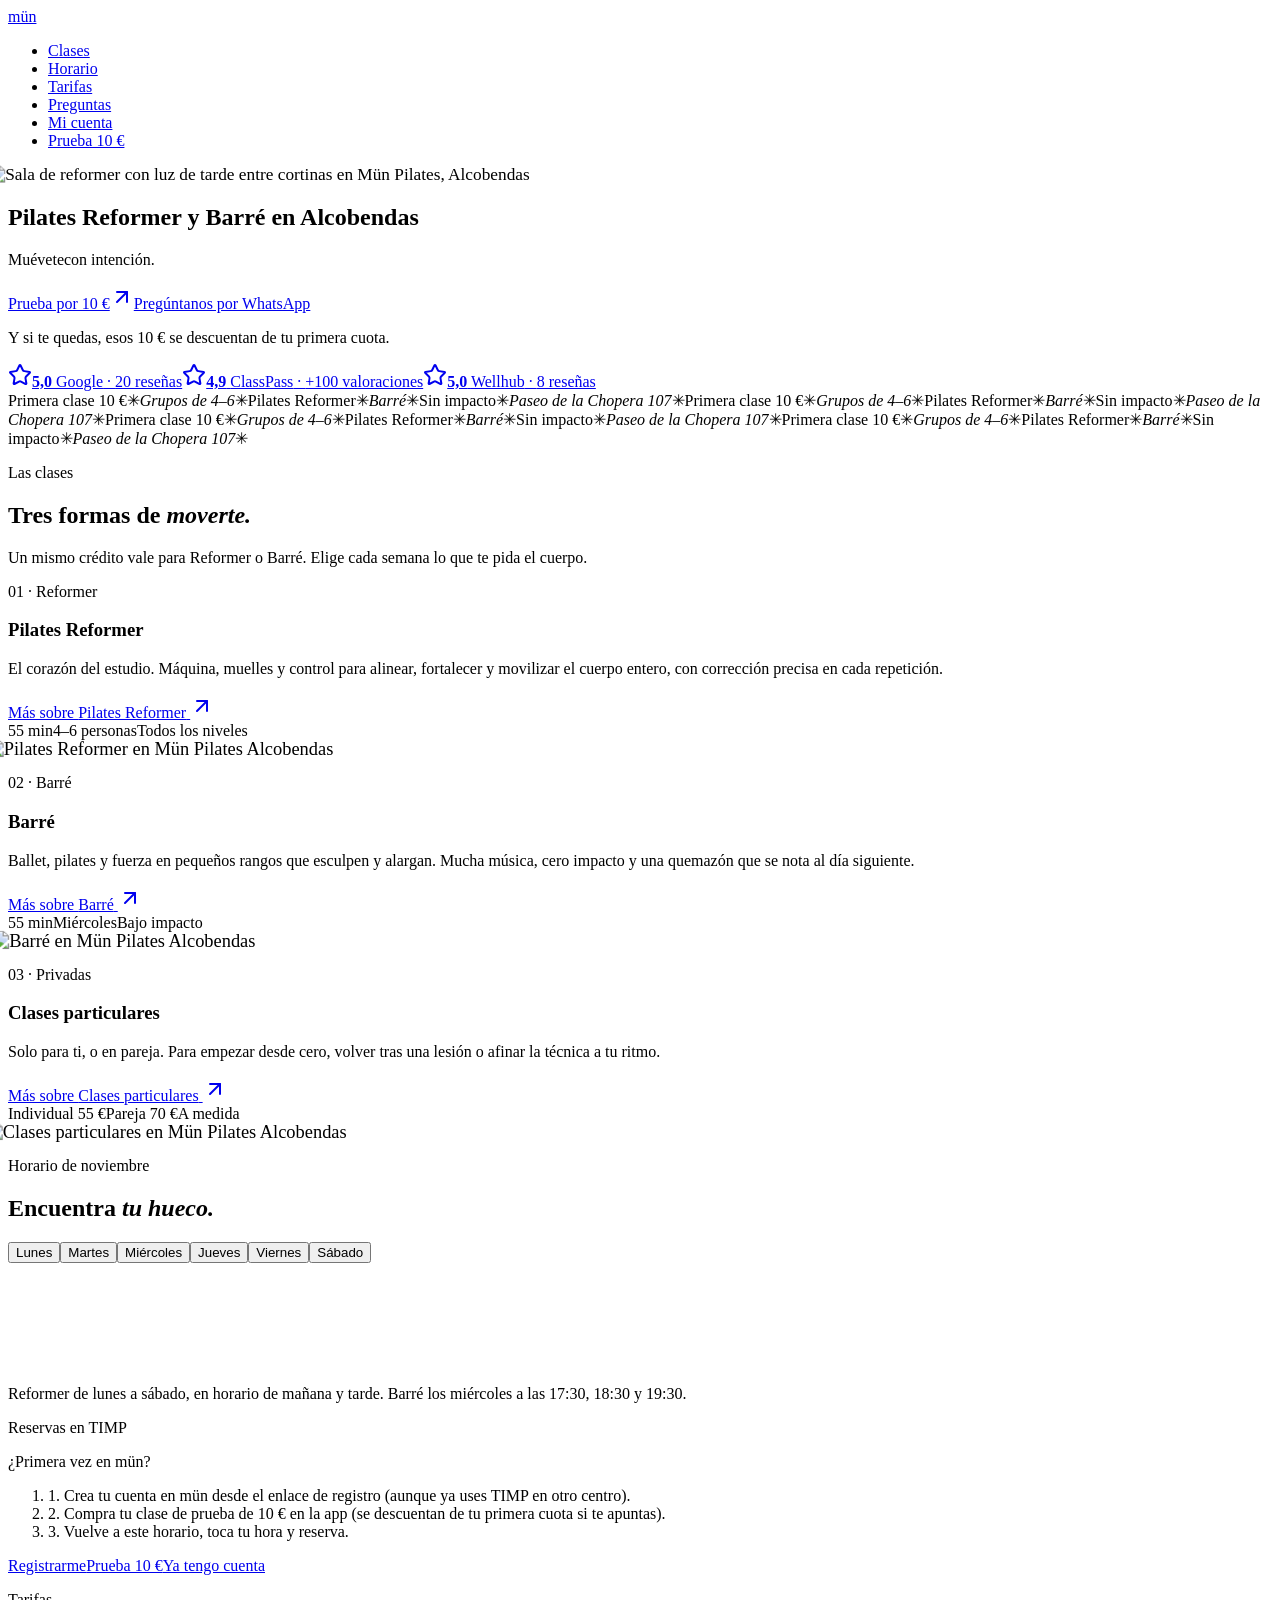
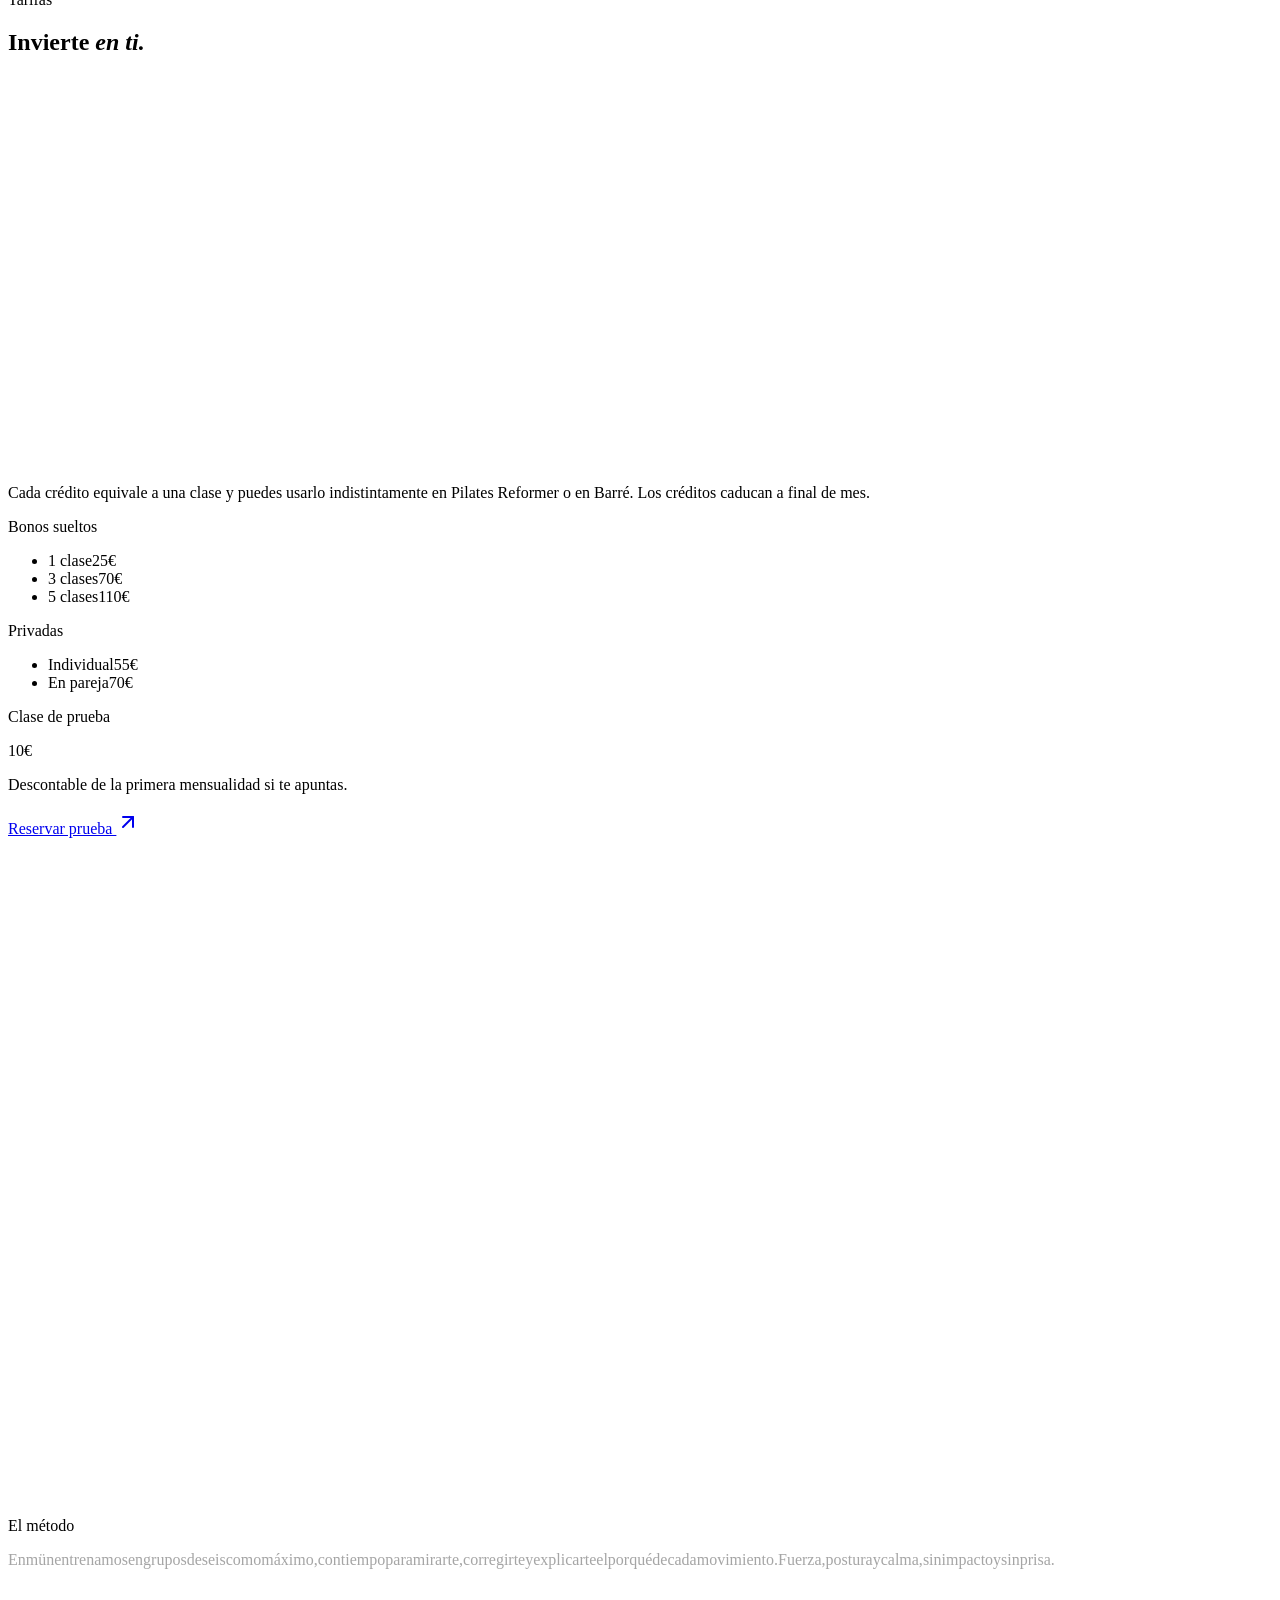
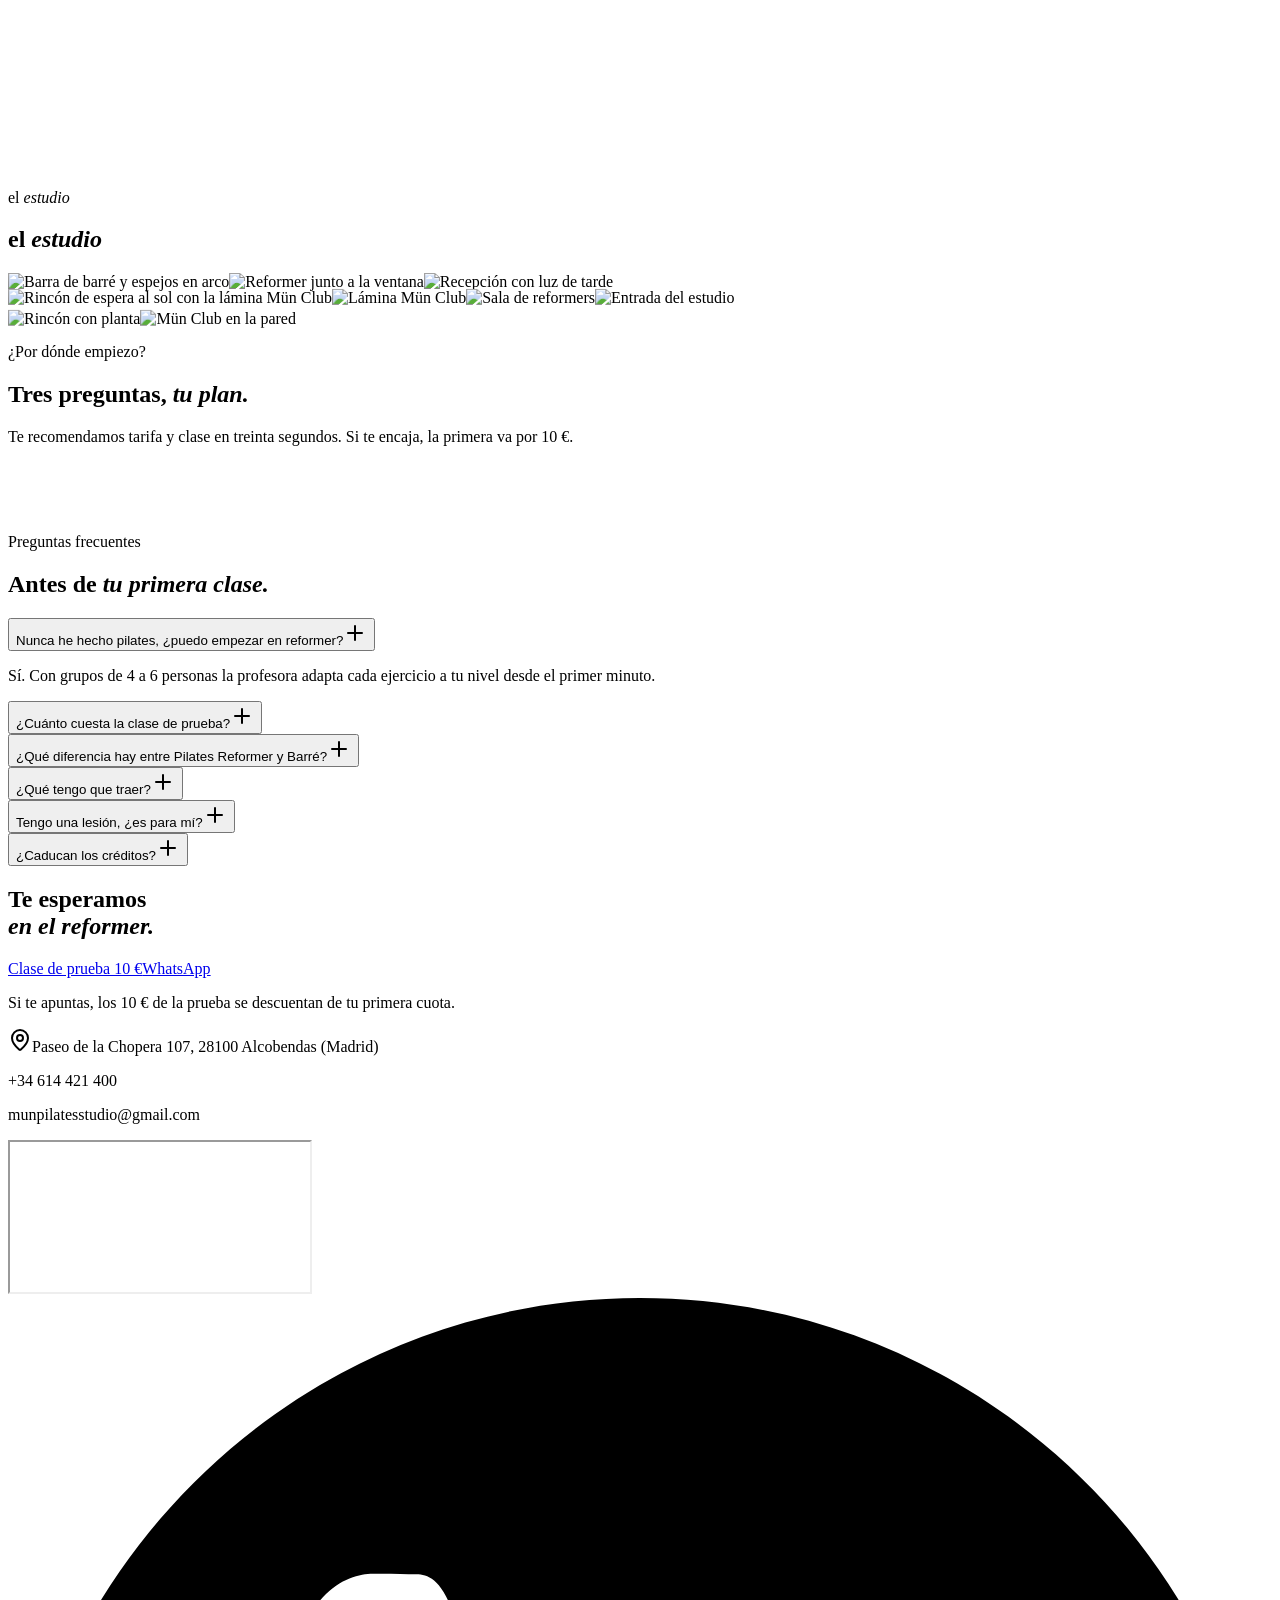
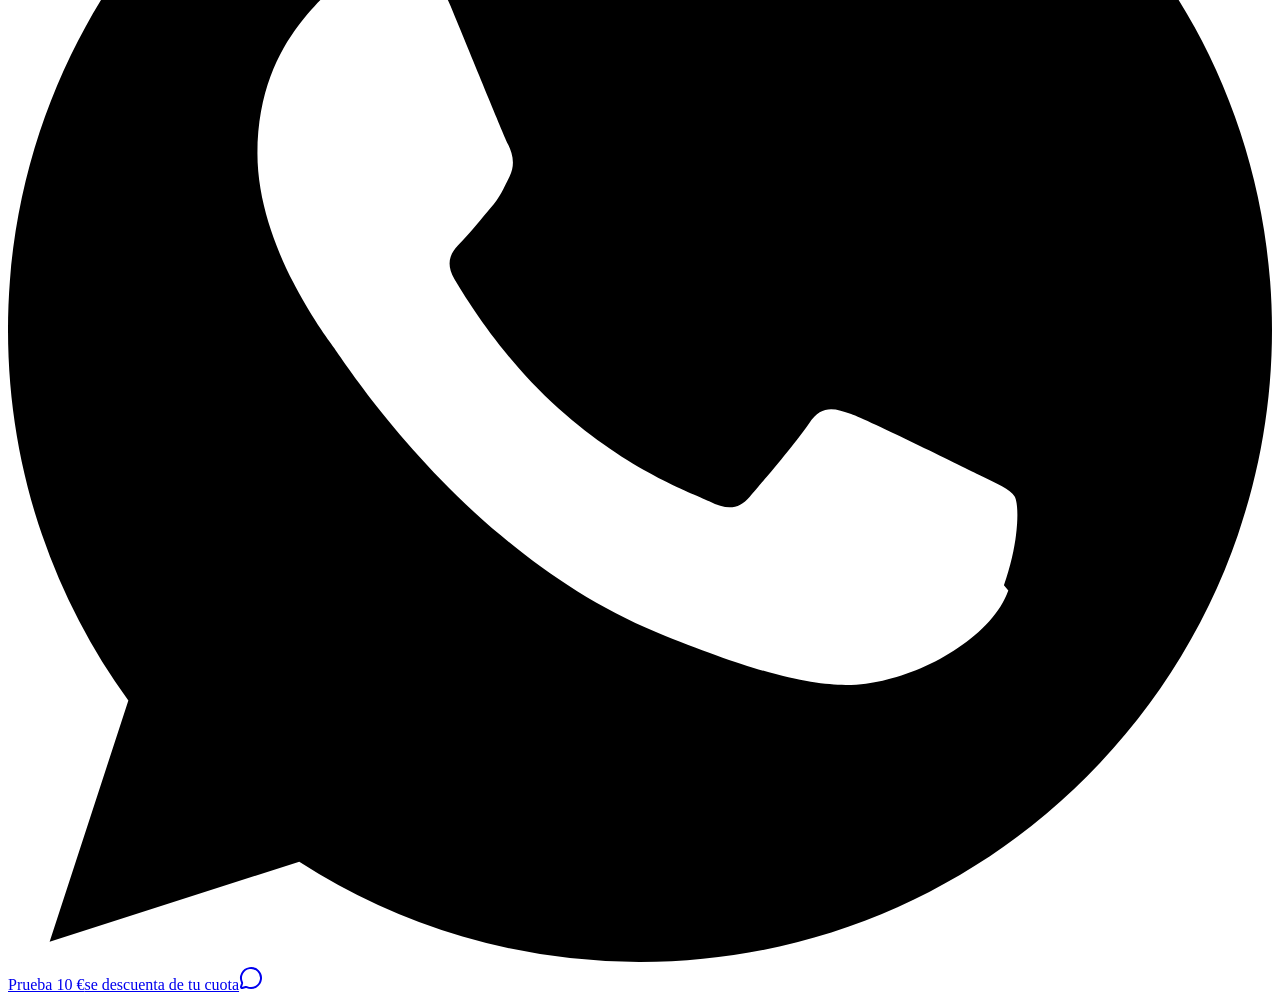
==== index.html @ bc15fdd1 "Actualiza la propuesta" ====
<!DOCTYPE html><!--TqXqQeRXHZk8PAcMVNKgK--><html lang="es" class="scroll-smooth"><head><meta charSet="utf-8"/><meta name="viewport" content="width=device-width, initial-scale=1, maximum-scale=5"/><link rel="preload" href="/mun-pilates/_next/static/media/03bda585a99c6450-s.p.ad37b9d9.woff2" as="font" crossorigin="" type="font/woff2"/><link rel="preload" href="/mun-pilates/_next/static/media/3c7c6164b2587822-s.p.7f689f7d.woff2" as="font" crossorigin="" type="font/woff2"/><link rel="preload" href="/mun-pilates/_next/static/media/769a6a68ede5e496-s.p.2ec89ddc.woff2" as="font" crossorigin="" type="font/woff2"/><link rel="preload" href="/mun-pilates/_next/static/media/83afe278b6a6bb3c-s.p.3a6ba036.woff2" as="font" crossorigin="" type="font/woff2"/><link rel="preload" as="image" imageSrcSet="/mun-pilates/images/galeria/portada-cortinas-800.webp 800w, /mun-pilates/images/galeria/portada-cortinas-1350.webp 1350w" imageSizes="100vw" fetchPriority="high"/><link rel="stylesheet" href="/mun-pilates/_next/static/chunks/9512c56b58225770.css" data-precedence="next"/><link rel="stylesheet" href="/mun-pilates/_next/static/chunks/011eac78d3c035cc.css" data-precedence="next"/><link rel="preload" as="script" fetchPriority="low" href="/mun-pilates/_next/static/chunks/5bcee453cc4bce6d.js"/><script src="/mun-pilates/_next/static/chunks/82abf2d65f5428ae.js" async=""></script><script src="/mun-pilates/_next/static/chunks/6ffc3818b8a011dc.js" async=""></script><script src="/mun-pilates/_next/static/chunks/4d9e88a76b8a27ba.js" async=""></script><script src="/mun-pilates/_next/static/chunks/turbopack-3c98e4a46aa3b24b.js" async=""></script><script src="/mun-pilates/_next/static/chunks/55ef63181d91a947.js" async=""></script><script src="/mun-pilates/_next/static/chunks/ff1a16fafef87110.js" async=""></script><script src="/mun-pilates/_next/static/chunks/d2be314c3ece3fbe.js" async=""></script><script src="/mun-pilates/_next/static/chunks/2dd76586d210f47e.js" async=""></script><meta name="next-size-adjust" content=""/><meta name="theme-color" content="#7fa8bc"/><title>Mün Pilates | Pilates Reformer y Barré en Alcobendas, Madrid</title><meta name="description" content="Pilates reformer y barré en Alcobendas, Madrid. Mün Pilates es un estudio boutique con clases en grupos reducidos de 4–6 personas y atención personalizada. Primera clase de prueba por 10€. Reformer, barré y clases particulares."/><meta name="author" content="Mün Pilates"/><meta name="keywords" content="pilates Alcobendas,pilates reformer Alcobendas,barre Alcobendas,barré Alcobendas,clases pilates Alcobendas,clases barre Alcobendas,estudio pilates Alcobendas,pilates máquina Alcobendas,pilates reformer Madrid norte,pilates Madrid norte,clases pilates reformer Madrid,pilates grupos reducidos Alcobendas,barre fitness Alcobendas,ballet barre Alcobendas,reformer pilates Madrid,pilates cerca de mi Alcobendas,mejor estudio pilates Alcobendas,clases pilates Madrid,pilates y barré Alcobendas"/><meta name="creator" content="Mün Pilates"/><meta name="robots" content="index, follow"/><meta name="googlebot" content="index, follow"/><link rel="canonical" href="https://munpilates.com/"/><meta name="google-site-verification" content="docAH5LckwRdkjOXt8M_8W9Vc30hO0TBglSVx8DiBMQ"/><meta property="og:title" content="Mün Pilates | Reformer &amp; Barré en Alcobendas, Madrid"/><meta property="og:description" content="Clases de Pilates Reformer y Barré en Alcobendas, Madrid. Grupos reducidos de 4–6 personas, primera clase de prueba por 10€."/><meta property="og:url" content="https://munpilates.com/"/><meta property="og:site_name" content="Mün Pilates"/><meta property="og:locale" content="es_ES"/><meta property="og:image" content="https://munpilates.com/mun-pilates/images/og-image.jpg"/><meta property="og:image:width" content="1200"/><meta property="og:image:height" content="630"/><meta property="og:image:alt" content="Mün Pilates · Estudio de Reformer y Barré en Alcobendas"/><meta property="og:type" content="website"/><meta name="twitter:card" content="summary_large_image"/><meta name="twitter:title" content="Mün Pilates | Reformer &amp; Barré en Alcobendas"/><meta name="twitter:description" content="Clases de Pilates Reformer y Barré en Alcobendas, Madrid. Grupos reducidos, atención personalizada, primera clase de prueba por 10€."/><meta name="twitter:image" content="https://munpilates.com/mun-pilates/images/og-image.jpg"/><link rel="icon" href="/mun-pilates/icon.png?icon.6d009447.png" sizes="1250x1250" type="image/png"/><script src="/mun-pilates/_next/static/chunks/a6dad97d9634a72d.js" noModule=""></script></head><body class="josefin_sans_b55da39d-module__yFqbzG__variable inter_7b064e0d-module__MOT0tq__variable font-sans antialiased overflow-x-hidden"><div hidden=""><!--$--><!--/$--></div><script type="application/ld+json">{"@context":"https://schema.org","@type":["ExerciseGym","SportsActivityLocation","HealthAndBeautyBusiness"],"name":"Mün Pilates","alternateName":"Mun Pilates Alcobendas","description":"Estudio de Pilates Reformer y Barré en Alcobendas, Madrid. Clases de pilates máquina y barré en grupos reducidos de 4–6 personas con atención personalizada. Primera clase de prueba por 10€.","url":"https://munpilates.com","telephone":"+34614421400","email":"munpilatesstudio@gmail.com","image":"https://munpilates.com/images/og-image.jpg","logo":"https://munpilates.com/icon.png","priceRange":"€€","currenciesAccepted":"EUR","paymentAccepted":"Efectivo, Tarjeta, Bizum","areaServed":{"@type":"City","name":"Alcobendas","containedInPlace":{"@type":"AdministrativeArea","name":"Madrid"}},"address":{"@type":"PostalAddress","streetAddress":"Paseo de la Chopera 107","addressLocality":"Alcobendas","addressRegion":"Madrid","postalCode":"28100","addressCountry":"ES"},"geo":{"@type":"GeoCoordinates","latitude":40.5445851,"longitude":-3.6501159},"hasOfferCatalog":{"@type":"OfferCatalog","name":"Clases de Pilates y Barré","itemListElement":[{"@type":"Offer","itemOffered":{"@type":"Service","name":"Pilates Reformer en Alcobendas","description":"Clases de pilates con máquina reformer en grupos reducidos de 4–6 personas. Sesiones de 55 minutos con atención personalizada."}},{"@type":"Offer","itemOffered":{"@type":"Service","name":"Clases de Barré en Alcobendas","description":"Fusión de ballet, pilates y yoga que trabaja fuerza, flexibilidad y postura. Entrenamiento de bajo impacto en grupos reducidos."}},{"@type":"Offer","itemOffered":{"@type":"Service","name":"Clases Particulares de Pilates Reformer","description":"Sesiones individuales o en pareja de pilates reformer con atención 100% personalizada."}},{"@type":"Offer","name":"Clase de prueba de Pilates Reformer o Barré","price":"10","priceCurrency":"EUR","description":"Primera clase de prueba por solo 10€, descontable de la primera mensualidad."}]},"openingHoursSpecification":[{"@type":"OpeningHoursSpecification","dayOfWeek":"Monday","opens":"16:30","closes":"21:30"},{"@type":"OpeningHoursSpecification","dayOfWeek":"Tuesday","opens":"16:30","closes":"21:30"},{"@type":"OpeningHoursSpecification","dayOfWeek":"Wednesday","opens":"08:00","closes":"20:30"},{"@type":"OpeningHoursSpecification","dayOfWeek":"Thursday","opens":"16:30","closes":"21:30"},{"@type":"OpeningHoursSpecification","dayOfWeek":"Friday","opens":"09:30","closes":"13:30"},{"@type":"OpeningHoursSpecification","dayOfWeek":"Saturday","opens":"09:30","closes":"12:30"}],"hasMap":"https://maps.google.com/?cid=9534635377322638612","sameAs":["https://www.instagram.com/_munpilates","https://maps.google.com/?cid=9534635377322638612","https://classpass.com/studios/mn-pilates-studio-madrid","https://wellhub.com/es-es/search/partners/mun-pilates-studio/"]}</script><div class="fraunces_333d4e16-module__bpi8vG__variable"><script type="application/ld+json">{"@context":"https://schema.org","@type":"FAQPage","mainEntity":[{"@type":"Question","name":"Nunca he hecho pilates, ¿puedo empezar en reformer?","acceptedAnswer":{"@type":"Answer","text":"Sí. Con grupos de 4 a 6 personas la profesora adapta cada ejercicio a tu nivel desde el primer minuto."}},{"@type":"Question","name":"¿Cuánto cuesta la clase de prueba?","acceptedAnswer":{"@type":"Answer","text":"10 €. Si después te apuntas a la tarifa mün, te los descontamos de la primera mensualidad."}},{"@type":"Question","name":"¿Qué diferencia hay entre Pilates Reformer y Barré?","acceptedAnswer":{"@type":"Answer","text":"El reformer es una máquina con muelles y carro que da resistencia y apoyo; trabaja fuerza, postura y movilidad. Barré combina ballet, pilates y fuerza en la barra con movimientos pequeños y mucha repetición. Puedes usar tus créditos en las dos."}},{"@type":"Question","name":"¿Qué tengo que traer?","acceptedAnswer":{"@type":"Answer","text":"Ropa cómoda y calcetines antideslizantes. Tenemos taquillas para que dejes tus cosas."}},{"@type":"Question","name":"Tengo una lesión, ¿es para mí?","acceptedAnswer":{"@type":"Answer","text":"Cuéntanoslo antes de venir. El reformer es de bajo impacto y adaptamos la clase; según el caso te recomendaremos empezar con una sesión particular."}},{"@type":"Question","name":"¿Caducan los créditos?","acceptedAnswer":{"@type":"Answer","text":"Sí, los créditos de la tarifa mün caducan a final de cada mes. Puedes reservar y cancelar desde la app."}}]}</script><div style="--bg:#f5f2ed;--bg-2:#ece8e1;--glow:#ddeaf0;--text:#2a2a2a;--text-soft:#555555;--accent:#3b6a7f;--accent-strong:#7fa8bc;--line:rgba(42,42,42,0.12);--overlay:rgba(245,242,237,0.45);--wordmark:#7fa8bc" class="bg-[var(--bg)] text-[var(--text)] antialiased [font-family:var(--font-inter),system-ui,sans-serif]"><header class="fixed inset-x-0 top-0 z-50 transition-all duration-500 py-6"><nav class="mx-auto flex max-w-7xl items-center justify-between px-6"><a href="#top" class="[font-family:var(--font-fraunces),serif] text-3xl font-light tracking-wide text-white">mün</a><ul class="hidden items-center gap-8 text-xs font-medium tracking-[0.25em] uppercase md:flex text-white"><li><a href="#clases" class="transition-opacity hover:opacity-60">Clases</a></li><li><a href="#horario" class="transition-opacity hover:opacity-60">Horario</a></li><li><a href="#tarifas" class="transition-opacity hover:opacity-60">Tarifas</a></li><li><a href="#faq" class="transition-opacity hover:opacity-60">Preguntas</a></li><li><a href="https://web.timp.pro/home/24331/branch_building" target="_blank" rel="noopener noreferrer" class="transition-opacity hover:opacity-60">Mi cuenta</a></li><li><a target="_blank" rel="noopener noreferrer" class="rounded-full px-5 py-2.5 transition-colors bg-white text-[var(--text)] hover:bg-[var(--bg)]" href="https://web.timp.pro/home/24331/branch_building/vouchers/229577">Prueba 10 €</a></li></ul></nav></header><main><section id="top" class="relative h-[100svh] min-h-[640px] overflow-hidden bg-[#2a2a2a]"><img src="/mun-pilates/images/galeria/portada-cortinas.jpg" srcSet="/mun-pilates/images/galeria/portada-cortinas-800.webp 800w, /mun-pilates/images/galeria/portada-cortinas-1350.webp 1350w" sizes="100vw" width="1350" height="1800" alt="Sala de reformer con luz de tarde entre cortinas en Mün Pilates, Alcobendas" class="absolute inset-0 h-full w-full object-cover will-change-transform" fetchPriority="high" style="transform:scale(1.08)"/><div class="absolute inset-0 bg-gradient-to-b from-black/35 via-black/10 to-black/60"></div><div class="relative flex h-full flex-col justify-end px-6 pb-16 md:pb-24" style="opacity:1;transform:none"><div class="mx-auto w-full max-w-7xl text-white"><h1 class="mb-6 text-xs font-medium tracking-[0.3em] uppercase">Pilates Reformer y Barré en Alcobendas</h1><p class="[font-family:var(--font-fraunces),serif] max-w-5xl text-[13vw] leading-[0.92] font-light tracking-tight md:text-[8.5vw] xl:text-[8rem]"><span class="block">Muévete</span><span class="block italic">con intención.</span></p><div class="mt-10 flex flex-col gap-6 md:flex-row md:items-end md:justify-between"><div class="flex flex-wrap items-center gap-3"><a target="_blank" rel="noopener noreferrer" class="group inline-flex items-center gap-2 rounded-full bg-white px-8 py-4 text-xs font-semibold tracking-[0.25em] text-[#2a2a2a] uppercase transition-colors hover:bg-[var(--bg)]" href="https://web.timp.pro/home/24331/branch_building/vouchers/229577">Prueba por 10 €<svg xmlns="http://www.w3.org/2000/svg" width="24" height="24" viewBox="0 0 24 24" fill="none" stroke="currentColor" stroke-width="2" stroke-linecap="round" stroke-linejoin="round" class="lucide lucide-arrow-up-right h-4 w-4 transition-transform group-hover:translate-x-0.5 group-hover:-translate-y-0.5" aria-hidden="true"><path d="M7 7h10v10"></path><path d="M7 17 17 7"></path></svg></a><a href="https://wa.me/34614421400" target="_blank" rel="noopener noreferrer" class="rounded-full border border-white/60 px-8 py-4 text-xs font-semibold tracking-[0.25em] uppercase backdrop-blur-sm transition-colors hover:bg-white/10">Pregúntanos por WhatsApp</a><p class="basis-full text-sm text-white/85 drop-shadow-[0_1px_8px_rgba(0,0,0,0.4)]">Y si te quedas, esos 10 € se descuentan de tu primera cuota.</p></div><div class="flex flex-wrap gap-x-6 gap-y-2 text-sm"><a href="https://maps.google.com/?cid=9534635377322638612" target="_blank" rel="noopener noreferrer" class="flex items-center gap-2 hover:underline"><svg xmlns="http://www.w3.org/2000/svg" width="24" height="24" viewBox="0 0 24 24" fill="none" stroke="currentColor" stroke-width="2" stroke-linecap="round" stroke-linejoin="round" class="lucide lucide-star h-4 w-4 fill-current" aria-hidden="true"><path d="M11.525 2.295a.53.53 0 0 1 .95 0l2.31 4.679a2.123 2.123 0 0 0 1.595 1.16l5.166.756a.53.53 0 0 1 .294.904l-3.736 3.638a2.123 2.123 0 0 0-.611 1.878l.882 5.14a.53.53 0 0 1-.771.56l-4.618-2.428a2.122 2.122 0 0 0-1.973 0L6.396 21.01a.53.53 0 0 1-.77-.56l.881-5.139a2.122 2.122 0 0 0-.611-1.879L2.16 9.795a.53.53 0 0 1 .294-.906l5.165-.755a2.122 2.122 0 0 0 1.597-1.16z"></path></svg><span><strong>5,0</strong> <!-- -->Google<!-- --> · <!-- -->20 reseñas</span></a><a href="https://classpass.com/studios/mn-pilates-studio-madrid" target="_blank" rel="noopener noreferrer" class="flex items-center gap-2 hover:underline"><svg xmlns="http://www.w3.org/2000/svg" width="24" height="24" viewBox="0 0 24 24" fill="none" stroke="currentColor" stroke-width="2" stroke-linecap="round" stroke-linejoin="round" class="lucide lucide-star h-4 w-4 fill-current" aria-hidden="true"><path d="M11.525 2.295a.53.53 0 0 1 .95 0l2.31 4.679a2.123 2.123 0 0 0 1.595 1.16l5.166.756a.53.53 0 0 1 .294.904l-3.736 3.638a2.123 2.123 0 0 0-.611 1.878l.882 5.14a.53.53 0 0 1-.771.56l-4.618-2.428a2.122 2.122 0 0 0-1.973 0L6.396 21.01a.53.53 0 0 1-.77-.56l.881-5.139a2.122 2.122 0 0 0-.611-1.879L2.16 9.795a.53.53 0 0 1 .294-.906l5.165-.755a2.122 2.122 0 0 0 1.597-1.16z"></path></svg><span><strong>4,9</strong> <!-- -->ClassPass<!-- --> · <!-- -->+100 valoraciones</span></a><a href="https://wellhub.com/es-es/search/partners/mun-pilates-studio/" target="_blank" rel="noopener noreferrer" class="flex items-center gap-2 hover:underline"><svg xmlns="http://www.w3.org/2000/svg" width="24" height="24" viewBox="0 0 24 24" fill="none" stroke="currentColor" stroke-width="2" stroke-linecap="round" stroke-linejoin="round" class="lucide lucide-star h-4 w-4 fill-current" aria-hidden="true"><path d="M11.525 2.295a.53.53 0 0 1 .95 0l2.31 4.679a2.123 2.123 0 0 0 1.595 1.16l5.166.756a.53.53 0 0 1 .294.904l-3.736 3.638a2.123 2.123 0 0 0-.611 1.878l.882 5.14a.53.53 0 0 1-.771.56l-4.618-2.428a2.122 2.122 0 0 0-1.973 0L6.396 21.01a.53.53 0 0 1-.77-.56l.881-5.139a2.122 2.122 0 0 0-.611-1.879L2.16 9.795a.53.53 0 0 1 .294-.906l5.165-.755a2.122 2.122 0 0 0 1.597-1.16z"></path></svg><span><strong>5,0</strong> <!-- -->Wellhub<!-- --> · <!-- -->8 reseñas</span></a></div></div></div></div></section><div class="overflow-hidden border-y border-[var(--line)] bg-[var(--bg)] py-5"><div class="mun-marquee flex w-max gap-10 whitespace-nowrap"><span class="[font-family:var(--font-fraunces),serif] flex items-center gap-10 text-2xl font-light text-[var(--text)] md:text-3xl">Primera clase 10 €<span class="text-[var(--accent)]">✳︎</span></span><span class="[font-family:var(--font-fraunces),serif] flex items-center gap-10 text-2xl font-light text-[var(--text)] md:text-3xl"><em>Grupos de 4–6</em><span class="text-[var(--accent)]">✳︎</span></span><span class="[font-family:var(--font-fraunces),serif] flex items-center gap-10 text-2xl font-light text-[var(--text)] md:text-3xl">Pilates Reformer<span class="text-[var(--accent)]">✳︎</span></span><span class="[font-family:var(--font-fraunces),serif] flex items-center gap-10 text-2xl font-light text-[var(--text)] md:text-3xl"><em>Barré</em><span class="text-[var(--accent)]">✳︎</span></span><span class="[font-family:var(--font-fraunces),serif] flex items-center gap-10 text-2xl font-light text-[var(--text)] md:text-3xl">Sin impacto<span class="text-[var(--accent)]">✳︎</span></span><span class="[font-family:var(--font-fraunces),serif] flex items-center gap-10 text-2xl font-light text-[var(--text)] md:text-3xl"><em>Paseo de la Chopera 107</em><span class="text-[var(--accent)]">✳︎</span></span><span class="[font-family:var(--font-fraunces),serif] flex items-center gap-10 text-2xl font-light text-[var(--text)] md:text-3xl">Primera clase 10 €<span class="text-[var(--accent)]">✳︎</span></span><span class="[font-family:var(--font-fraunces),serif] flex items-center gap-10 text-2xl font-light text-[var(--text)] md:text-3xl"><em>Grupos de 4–6</em><span class="text-[var(--accent)]">✳︎</span></span><span class="[font-family:var(--font-fraunces),serif] flex items-center gap-10 text-2xl font-light text-[var(--text)] md:text-3xl">Pilates Reformer<span class="text-[var(--accent)]">✳︎</span></span><span class="[font-family:var(--font-fraunces),serif] flex items-center gap-10 text-2xl font-light text-[var(--text)] md:text-3xl"><em>Barré</em><span class="text-[var(--accent)]">✳︎</span></span><span class="[font-family:var(--font-fraunces),serif] flex items-center gap-10 text-2xl font-light text-[var(--text)] md:text-3xl">Sin impacto<span class="text-[var(--accent)]">✳︎</span></span><span class="[font-family:var(--font-fraunces),serif] flex items-center gap-10 text-2xl font-light text-[var(--text)] md:text-3xl"><em>Paseo de la Chopera 107</em><span class="text-[var(--accent)]">✳︎</span></span><span class="[font-family:var(--font-fraunces),serif] flex items-center gap-10 text-2xl font-light text-[var(--text)] md:text-3xl">Primera clase 10 €<span class="text-[var(--accent)]">✳︎</span></span><span class="[font-family:var(--font-fraunces),serif] flex items-center gap-10 text-2xl font-light text-[var(--text)] md:text-3xl"><em>Grupos de 4–6</em><span class="text-[var(--accent)]">✳︎</span></span><span class="[font-family:var(--font-fraunces),serif] flex items-center gap-10 text-2xl font-light text-[var(--text)] md:text-3xl">Pilates Reformer<span class="text-[var(--accent)]">✳︎</span></span><span class="[font-family:var(--font-fraunces),serif] flex items-center gap-10 text-2xl font-light text-[var(--text)] md:text-3xl"><em>Barré</em><span class="text-[var(--accent)]">✳︎</span></span><span class="[font-family:var(--font-fraunces),serif] flex items-center gap-10 text-2xl font-light text-[var(--text)] md:text-3xl">Sin impacto<span class="text-[var(--accent)]">✳︎</span></span><span class="[font-family:var(--font-fraunces),serif] flex items-center gap-10 text-2xl font-light text-[var(--text)] md:text-3xl"><em>Paseo de la Chopera 107</em><span class="text-[var(--accent)]">✳︎</span></span><span class="[font-family:var(--font-fraunces),serif] flex items-center gap-10 text-2xl font-light text-[var(--text)] md:text-3xl">Primera clase 10 €<span class="text-[var(--accent)]">✳︎</span></span><span class="[font-family:var(--font-fraunces),serif] flex items-center gap-10 text-2xl font-light text-[var(--text)] md:text-3xl"><em>Grupos de 4–6</em><span class="text-[var(--accent)]">✳︎</span></span><span class="[font-family:var(--font-fraunces),serif] flex items-center gap-10 text-2xl font-light text-[var(--text)] md:text-3xl">Pilates Reformer<span class="text-[var(--accent)]">✳︎</span></span><span class="[font-family:var(--font-fraunces),serif] flex items-center gap-10 text-2xl font-light text-[var(--text)] md:text-3xl"><em>Barré</em><span class="text-[var(--accent)]">✳︎</span></span><span class="[font-family:var(--font-fraunces),serif] flex items-center gap-10 text-2xl font-light text-[var(--text)] md:text-3xl">Sin impacto<span class="text-[var(--accent)]">✳︎</span></span><span class="[font-family:var(--font-fraunces),serif] flex items-center gap-10 text-2xl font-light text-[var(--text)] md:text-3xl"><em>Paseo de la Chopera 107</em><span class="text-[var(--accent)]">✳︎</span></span></div></div><section id="clases" class="bg-[var(--bg-2)] px-6 py-28 md:py-36"><div class="mx-auto max-w-7xl"><div class="mb-16 flex flex-col justify-between gap-6 md:flex-row md:items-end"><div><p class="mb-6 text-xs font-medium tracking-[0.35em] text-[var(--accent)] uppercase">Las clases</p><h2 class="[font-family:var(--font-fraunces),serif] text-5xl font-light md:text-7xl"><span class=""><span class="inline-block overflow-hidden pb-[0.12em] align-bottom"><span class="inline-block" style="transform:translateY(110%)">Tres<!-- --> </span></span><span class="inline-block overflow-hidden pb-[0.12em] align-bottom"><span class="inline-block" style="transform:translateY(110%)">formas<!-- --> </span></span><span class="inline-block overflow-hidden pb-[0.12em] align-bottom"><span class="inline-block" style="transform:translateY(110%)">de</span></span></span> <em><span class=""><span class="inline-block overflow-hidden pb-[0.12em] align-bottom"><span class="inline-block" style="transform:translateY(110%)">moverte.</span></span></span></em></h2></div><p class="max-w-sm text-sm leading-relaxed text-[var(--text-soft)]">Un mismo crédito vale para Reformer o Barré. Elige cada semana lo que te pida el cuerpo.</p></div><div class="space-y-6 md:space-y-0"><div class="md:sticky" style="top:96px"><article class="grid overflow-hidden rounded-[2rem] border border-[var(--line)] bg-[var(--bg)] shadow-[0_-8px_24px_-18px_rgba(0,0,0,0.2)] md:mb-10 md:h-[70vh] md:grid-cols-2"><div class="flex flex-col justify-between p-8 md:p-14"><div><p class="text-xs font-medium tracking-[0.3em] text-[var(--accent)] uppercase">01 · Reformer</p><h3 class="[font-family:var(--font-fraunces),serif] mt-6 text-4xl font-light md:text-6xl">Pilates Reformer</h3><p class="mt-6 max-w-md text-base leading-relaxed text-[var(--text-soft)]">El corazón del estudio. Máquina, muelles y control para alinear, fortalecer y movilizar el cuerpo entero, con corrección precisa en cada repetición.</p><a class="mt-6 inline-flex items-center gap-1 text-sm underline underline-offset-4 hover:text-[var(--accent)]" href="/mun-pilates/pilates-reformer-alcobendas/">Más sobre <!-- -->Pilates Reformer<!-- --> <svg xmlns="http://www.w3.org/2000/svg" width="24" height="24" viewBox="0 0 24 24" fill="none" stroke="currentColor" stroke-width="2" stroke-linecap="round" stroke-linejoin="round" class="lucide lucide-arrow-up-right h-4 w-4" aria-hidden="true"><path d="M7 7h10v10"></path><path d="M7 17 17 7"></path></svg></a></div><div class="mt-8 flex flex-wrap gap-2"><span class="rounded-full border border-[var(--line)] px-4 py-2 text-xs">55 min</span><span class="rounded-full border border-[var(--line)] px-4 py-2 text-xs">4–6 personas</span><span class="rounded-full border border-[var(--line)] px-4 py-2 text-xs">Todos los niveles</span></div></div><div class="relative min-h-[320px] overflow-hidden"><img src="/mun-pilates/images/galeria/reformers-maquinas.jpg" alt="Pilates Reformer en Mün Pilates Alcobendas" loading="lazy" class="absolute inset-0 h-full w-full object-cover" style="transform:scale(1.15)"/></div></article></div><div class="md:sticky" style="top:124px"><article class="grid overflow-hidden rounded-[2rem] border border-[var(--line)] bg-[var(--bg)] shadow-[0_-8px_24px_-18px_rgba(0,0,0,0.2)] md:mb-10 md:h-[70vh] md:grid-cols-2"><div class="flex flex-col justify-between p-8 md:p-14"><div><p class="text-xs font-medium tracking-[0.3em] text-[var(--accent)] uppercase">02 · Barré</p><h3 class="[font-family:var(--font-fraunces),serif] mt-6 text-4xl font-light md:text-6xl">Barré</h3><p class="mt-6 max-w-md text-base leading-relaxed text-[var(--text-soft)]">Ballet, pilates y fuerza en pequeños rangos que esculpen y alargan. Mucha música, cero impacto y una quemazón que se nota al día siguiente.</p><a class="mt-6 inline-flex items-center gap-1 text-sm underline underline-offset-4 hover:text-[var(--accent)]" href="/mun-pilates/barre-alcobendas/">Más sobre <!-- -->Barré<!-- --> <svg xmlns="http://www.w3.org/2000/svg" width="24" height="24" viewBox="0 0 24 24" fill="none" stroke="currentColor" stroke-width="2" stroke-linecap="round" stroke-linejoin="round" class="lucide lucide-arrow-up-right h-4 w-4" aria-hidden="true"><path d="M7 7h10v10"></path><path d="M7 17 17 7"></path></svg></a></div><div class="mt-8 flex flex-wrap gap-2"><span class="rounded-full border border-[var(--line)] px-4 py-2 text-xs">55 min</span><span class="rounded-full border border-[var(--line)] px-4 py-2 text-xs">Miércoles</span><span class="rounded-full border border-[var(--line)] px-4 py-2 text-xs">Bajo impacto</span></div></div><div class="relative min-h-[320px] overflow-hidden"><img src="/mun-pilates/images/galeria/sala-reformer.jpg" alt="Barré en Mün Pilates Alcobendas" loading="lazy" class="absolute inset-0 h-full w-full object-cover" style="transform:scale(1.15)"/></div></article></div><div class="md:sticky" style="top:152px"><article class="grid overflow-hidden rounded-[2rem] border border-[var(--line)] bg-[var(--bg)] shadow-[0_-8px_24px_-18px_rgba(0,0,0,0.2)] md:mb-10 md:h-[70vh] md:grid-cols-2"><div class="flex flex-col justify-between p-8 md:p-14"><div><p class="text-xs font-medium tracking-[0.3em] text-[var(--accent)] uppercase">03 · Privadas</p><h3 class="[font-family:var(--font-fraunces),serif] mt-6 text-4xl font-light md:text-6xl">Clases particulares</h3><p class="mt-6 max-w-md text-base leading-relaxed text-[var(--text-soft)]">Solo para ti, o en pareja. Para empezar desde cero, volver tras una lesión o afinar la técnica a tu ritmo.</p><a class="mt-6 inline-flex items-center gap-1 text-sm underline underline-offset-4 hover:text-[var(--accent)]" href="/mun-pilates/clases-particulares-pilates-alcobendas/">Más sobre <!-- -->Clases particulares<!-- --> <svg xmlns="http://www.w3.org/2000/svg" width="24" height="24" viewBox="0 0 24 24" fill="none" stroke="currentColor" stroke-width="2" stroke-linecap="round" stroke-linejoin="round" class="lucide lucide-arrow-up-right h-4 w-4" aria-hidden="true"><path d="M7 7h10v10"></path><path d="M7 17 17 7"></path></svg></a></div><div class="mt-8 flex flex-wrap gap-2"><span class="rounded-full border border-[var(--line)] px-4 py-2 text-xs">Individual 55 €</span><span class="rounded-full border border-[var(--line)] px-4 py-2 text-xs">Pareja 70 €</span><span class="rounded-full border border-[var(--line)] px-4 py-2 text-xs">A medida</span></div></div><div class="relative min-h-[320px] overflow-hidden"><img src="/mun-pilates/images/galeria/reformer-detalle.jpg" alt="Clases particulares en Mün Pilates Alcobendas" loading="lazy" class="absolute inset-0 h-full w-full object-cover" style="transform:scale(1.15)"/></div></article></div></div></div></section><section id="horario" class="bg-[var(--bg-2)] px-6 py-28 md:py-36"><div class="mx-auto max-w-5xl"><p class="mb-6 text-xs font-medium tracking-[0.35em] text-[var(--accent)] uppercase">Horario de <!-- -->noviembre</p><h2 class="[font-family:var(--font-fraunces),serif] text-5xl font-light md:text-7xl"><span class=""><span class="inline-block overflow-hidden pb-[0.12em] align-bottom"><span class="inline-block" style="transform:translateY(110%)">Encuentra</span></span></span> <em><span class=""><span class="inline-block overflow-hidden pb-[0.12em] align-bottom"><span class="inline-block" style="transform:translateY(110%)">tu<!-- --> </span></span><span class="inline-block overflow-hidden pb-[0.12em] align-bottom"><span class="inline-block" style="transform:translateY(110%)">hueco.</span></span></span></em></h2><div class="mt-12 flex gap-2 overflow-x-auto pb-2" role="tablist"><button role="tab" aria-selected="true" class="relative shrink-0 rounded-full px-5 py-2.5 text-xs font-medium tracking-[0.2em] uppercase"><span class="absolute inset-0 rounded-full bg-[var(--text)]"></span><span class="relative text-[var(--bg)]">Lunes</span></button><button role="tab" aria-selected="false" class="relative shrink-0 rounded-full px-5 py-2.5 text-xs font-medium tracking-[0.2em] uppercase"><span class="relative text-[var(--text)]">Martes</span></button><button role="tab" aria-selected="false" class="relative shrink-0 rounded-full px-5 py-2.5 text-xs font-medium tracking-[0.2em] uppercase"><span class="relative text-[var(--text)]">Miércoles</span></button><button role="tab" aria-selected="false" class="relative shrink-0 rounded-full px-5 py-2.5 text-xs font-medium tracking-[0.2em] uppercase"><span class="relative text-[var(--text)]">Jueves</span></button><button role="tab" aria-selected="false" class="relative shrink-0 rounded-full px-5 py-2.5 text-xs font-medium tracking-[0.2em] uppercase"><span class="relative text-[var(--text)]">Viernes</span></button><button role="tab" aria-selected="false" class="relative shrink-0 rounded-full px-5 py-2.5 text-xs font-medium tracking-[0.2em] uppercase"><span class="relative text-[var(--text)]">Sábado</span></button></div><div class="mt-8 min-h-[360px]"><ul class="divide-y divide-[var(--line)] border-y border-[var(--line)]"><li style="opacity:0;transform:translateX(-16px)"><a href="https://web.timp.pro/home/24331/branch_building/activities/129503/admissions" target="_blank" rel="noopener noreferrer" class="group flex items-center justify-between py-5"><span class="[font-family:var(--font-fraunces),serif] text-3xl font-light md:text-4xl">16:30</span><span class="flex items-center gap-4"><span class="rounded-full px-4 py-1.5 text-xs border border-[var(--line)]">Reformer</span><span class="text-xs tracking-[0.2em] text-[var(--accent)] uppercase transition-opacity md:opacity-0 md:group-hover:opacity-100">Reservar →</span></span></a></li><li style="opacity:0;transform:translateX(-16px)"><a href="https://web.timp.pro/home/24331/branch_building/activities/129503/admissions" target="_blank" rel="noopener noreferrer" class="group flex items-center justify-between py-5"><span class="[font-family:var(--font-fraunces),serif] text-3xl font-light md:text-4xl">17:30</span><span class="flex items-center gap-4"><span class="rounded-full px-4 py-1.5 text-xs border border-[var(--line)]">Reformer</span><span class="text-xs tracking-[0.2em] text-[var(--accent)] uppercase transition-opacity md:opacity-0 md:group-hover:opacity-100">Reservar →</span></span></a></li><li style="opacity:0;transform:translateX(-16px)"><a href="https://web.timp.pro/home/24331/branch_building/activities/129503/admissions" target="_blank" rel="noopener noreferrer" class="group flex items-center justify-between py-5"><span class="[font-family:var(--font-fraunces),serif] text-3xl font-light md:text-4xl">18:30</span><span class="flex items-center gap-4"><span class="rounded-full px-4 py-1.5 text-xs border border-[var(--line)]">Reformer</span><span class="text-xs tracking-[0.2em] text-[var(--accent)] uppercase transition-opacity md:opacity-0 md:group-hover:opacity-100">Reservar →</span></span></a></li><li style="opacity:0;transform:translateX(-16px)"><a href="https://web.timp.pro/home/24331/branch_building/activities/129503/admissions" target="_blank" rel="noopener noreferrer" class="group flex items-center justify-between py-5"><span class="[font-family:var(--font-fraunces),serif] text-3xl font-light md:text-4xl">19:30</span><span class="flex items-center gap-4"><span class="rounded-full px-4 py-1.5 text-xs border border-[var(--line)]">Reformer</span><span class="text-xs tracking-[0.2em] text-[var(--accent)] uppercase transition-opacity md:opacity-0 md:group-hover:opacity-100">Reservar →</span></span></a></li><li style="opacity:0;transform:translateX(-16px)"><a href="https://web.timp.pro/home/24331/branch_building/activities/129503/admissions" target="_blank" rel="noopener noreferrer" class="group flex items-center justify-between py-5"><span class="[font-family:var(--font-fraunces),serif] text-3xl font-light md:text-4xl">20:30</span><span class="flex items-center gap-4"><span class="rounded-full px-4 py-1.5 text-xs border border-[var(--line)]">Reformer</span><span class="text-xs tracking-[0.2em] text-[var(--accent)] uppercase transition-opacity md:opacity-0 md:group-hover:opacity-100">Reservar →</span></span></a></li></ul></div><p class="mt-6 text-xs text-[var(--text-soft)]">Reformer de lunes a sábado, en horario de mañana y tarde. Barré los miércoles a las 17:30, 18:30 y 19:30.</p><div class="mt-10 grid gap-6 rounded-[2rem] border border-[var(--line)] p-8 md:grid-cols-[1fr_auto] md:items-center"><div><p class="text-xs tracking-[0.3em] text-[var(--accent)] uppercase">Reservas en TIMP</p><p class="[font-family:var(--font-fraunces),serif] mt-2 text-2xl font-light md:text-3xl">¿Primera vez en mün?</p><ol class="mt-4 space-y-1 text-sm text-[var(--text-soft)]"><li>1. Crea tu cuenta en mün desde el enlace de registro (aunque ya uses TIMP en otro centro).</li><li>2. Compra tu clase de prueba de 10 € en la app (se descuentan de tu primera cuota si te apuntas).</li><li>3. Vuelve a este horario, toca tu hora y reserva.</li></ol></div><div class="flex flex-wrap gap-3"><a href="https://web.timp.pro/login/sign_up/24331" target="_blank" rel="noopener noreferrer" class="rounded-full bg-[var(--text)] px-7 py-3.5 text-xs font-semibold tracking-[0.25em] text-[var(--bg)] uppercase transition-colors hover:bg-[var(--accent)]">Registrarme</a><a href="https://web.timp.pro/home/24331/branch_building/vouchers/229577" target="_blank" rel="noopener noreferrer" class="rounded-full bg-[var(--accent)] px-7 py-3.5 text-xs font-semibold tracking-[0.25em] text-white uppercase transition-opacity hover:opacity-85">Prueba 10 €</a><a href="https://web.timp.pro/home/24331/branch_building" target="_blank" rel="noopener noreferrer" class="rounded-full border border-[var(--text)] px-7 py-3.5 text-xs font-semibold tracking-[0.25em] uppercase">Ya tengo cuenta</a></div></div></div></section><section id="tarifas" class="bg-[var(--bg)] px-6 py-28 md:py-36"><div class="mx-auto max-w-7xl"><div class="flex flex-col justify-between gap-8 md:flex-row md:items-end"><div><p class="mb-6 text-xs font-medium tracking-[0.35em] text-[var(--accent)] uppercase">Tarifas</p><h2 class="[font-family:var(--font-fraunces),serif] text-5xl font-light md:text-7xl"><span class=""><span class="inline-block overflow-hidden pb-[0.12em] align-bottom"><span class="inline-block" style="transform:translateY(110%)">Invierte</span></span></span> <em><span class=""><span class="inline-block overflow-hidden pb-[0.12em] align-bottom"><span class="inline-block" style="transform:translateY(110%)">en<!-- --> </span></span><span class="inline-block overflow-hidden pb-[0.12em] align-bottom"><span class="inline-block" style="transform:translateY(110%)">ti.</span></span></span></em></h2></div></div><div class="mt-14 grid gap-5 md:grid-cols-3"><div class="" style="opacity:0;transform:translateY(32px)"><div class="flex h-full flex-col rounded-[2rem] p-9 border border-[var(--line)] bg-[var(--bg-2)]"><p class="text-xs tracking-[0.3em] uppercase opacity-70">Tarifa mün</p><p class="mt-2 text-lg">1 crédito semanal</p><p class="[font-family:var(--font-fraunces),serif] mt-10 text-7xl font-light">80€<span class="text-base opacity-60">/mes</span></p><p class="mt-6 text-sm opacity-70">Reformer o Barré, como prefieras.</p></div></div><div class="" style="opacity:0;transform:translateY(32px)"><div class="flex h-full flex-col rounded-[2rem] p-9 bg-[var(--text)] text-[var(--bg)]"><p class="text-xs tracking-[0.3em] uppercase opacity-70">Tarifa mün</p><p class="mt-2 text-lg">2 créditos semanales</p><p class="[font-family:var(--font-fraunces),serif] mt-10 text-7xl font-light">120€<span class="text-base opacity-60">/mes</span></p><p class="mt-6 text-sm opacity-70">Reformer o Barré, como prefieras.</p></div></div><div class="" style="opacity:0;transform:translateY(32px)"><div class="flex h-full flex-col rounded-[2rem] p-9 border border-[var(--line)] bg-[var(--bg-2)]"><p class="text-xs tracking-[0.3em] uppercase opacity-70">Tarifa mün</p><p class="mt-2 text-lg">3 créditos semanales</p><p class="[font-family:var(--font-fraunces),serif] mt-10 text-7xl font-light">155€<span class="text-base opacity-60">/mes</span></p><p class="mt-6 text-sm opacity-70">Reformer o Barré, como prefieras.</p></div></div></div><p class="mt-4 text-xs text-[var(--text-soft)]">Cada crédito equivale a una clase y puedes usarlo indistintamente en Pilates Reformer o en Barré.<!-- --> Los créditos caducan a final de mes.</p><div class="mt-16 grid gap-10 border-t border-[var(--line)] pt-10 md:grid-cols-3"><div><p class="text-xs tracking-[0.3em] text-[var(--accent)] uppercase">Bonos sueltos</p><ul class="mt-4 space-y-2 text-sm"><li class="flex justify-between border-b border-[var(--line)] pb-2"><span>1 clase</span><span class="font-semibold">25€</span></li><li class="flex justify-between border-b border-[var(--line)] pb-2"><span>3 clases</span><span class="font-semibold">70€</span></li><li class="flex justify-between border-b border-[var(--line)] pb-2"><span>5 clases</span><span class="font-semibold">110€</span></li></ul></div><div><p class="text-xs tracking-[0.3em] text-[var(--accent)] uppercase">Privadas</p><ul class="mt-4 space-y-2 text-sm"><li class="flex justify-between border-b border-[var(--line)] pb-2"><span>Individual</span><span class="font-semibold">55€</span></li><li class="flex justify-between border-b border-[var(--line)] pb-2"><span>En pareja</span><span class="font-semibold">70€</span></li></ul></div><div class="rounded-[2rem] bg-[var(--accent)] p-8 text-white"><p class="text-xs tracking-[0.3em] uppercase">Clase de prueba</p><p class="[font-family:var(--font-fraunces),serif] mt-2 text-6xl font-light">10€</p><p class="mt-2 text-sm">Descontable de la primera mensualidad si te apuntas.</p><a target="_blank" rel="noopener noreferrer" class="mt-6 inline-flex items-center gap-2 text-xs font-semibold tracking-[0.2em] uppercase underline underline-offset-4" href="https://web.timp.pro/home/24331/branch_building/vouchers/229577">Reservar prueba <svg xmlns="http://www.w3.org/2000/svg" width="24" height="24" viewBox="0 0 24 24" fill="none" stroke="currentColor" stroke-width="2" stroke-linecap="round" stroke-linejoin="round" class="lucide lucide-arrow-up-right h-4 w-4" aria-hidden="true"><path d="M7 7h10v10"></path><path d="M7 17 17 7"></path></svg></a></div></div></div></section><section class="relative overflow-hidden bg-[#2b2a27] px-6 py-24 text-[var(--bg)] md:py-32"><img src="/mun-pilates/images/galeria/aro-luz.jpg" alt="" aria-hidden="true" loading="lazy" decoding="async" class="absolute inset-0 h-full w-full object-cover object-center opacity-60 md:object-[center_45%]"/><div class="absolute inset-0 bg-gradient-to-r from-[#2b2a27]/90 via-[#2b2a27]/40 to-[#2b2a27]/70"></div><div class="relative mx-auto grid max-w-7xl gap-12 md:grid-cols-3"><div class="" style="opacity:0;transform:translateY(32px)"><a href="https://maps.google.com/?cid=9534635377322638612" target="_blank" rel="noopener noreferrer" class="group block"><p class="[font-family:var(--font-fraunces),serif] text-8xl font-light">5,0</p><div class="mt-3 flex gap-1"><svg xmlns="http://www.w3.org/2000/svg" width="24" height="24" viewBox="0 0 24 24" fill="none" stroke="currentColor" stroke-width="2" stroke-linecap="round" stroke-linejoin="round" class="lucide lucide-star h-4 w-4 fill-current text-[var(--accent-strong)]" aria-hidden="true"><path d="M11.525 2.295a.53.53 0 0 1 .95 0l2.31 4.679a2.123 2.123 0 0 0 1.595 1.16l5.166.756a.53.53 0 0 1 .294.904l-3.736 3.638a2.123 2.123 0 0 0-.611 1.878l.882 5.14a.53.53 0 0 1-.771.56l-4.618-2.428a2.122 2.122 0 0 0-1.973 0L6.396 21.01a.53.53 0 0 1-.77-.56l.881-5.139a2.122 2.122 0 0 0-.611-1.879L2.16 9.795a.53.53 0 0 1 .294-.906l5.165-.755a2.122 2.122 0 0 0 1.597-1.16z"></path></svg><svg xmlns="http://www.w3.org/2000/svg" width="24" height="24" viewBox="0 0 24 24" fill="none" stroke="currentColor" stroke-width="2" stroke-linecap="round" stroke-linejoin="round" class="lucide lucide-star h-4 w-4 fill-current text-[var(--accent-strong)]" aria-hidden="true"><path d="M11.525 2.295a.53.53 0 0 1 .95 0l2.31 4.679a2.123 2.123 0 0 0 1.595 1.16l5.166.756a.53.53 0 0 1 .294.904l-3.736 3.638a2.123 2.123 0 0 0-.611 1.878l.882 5.14a.53.53 0 0 1-.771.56l-4.618-2.428a2.122 2.122 0 0 0-1.973 0L6.396 21.01a.53.53 0 0 1-.77-.56l.881-5.139a2.122 2.122 0 0 0-.611-1.879L2.16 9.795a.53.53 0 0 1 .294-.906l5.165-.755a2.122 2.122 0 0 0 1.597-1.16z"></path></svg><svg xmlns="http://www.w3.org/2000/svg" width="24" height="24" viewBox="0 0 24 24" fill="none" stroke="currentColor" stroke-width="2" stroke-linecap="round" stroke-linejoin="round" class="lucide lucide-star h-4 w-4 fill-current text-[var(--accent-strong)]" aria-hidden="true"><path d="M11.525 2.295a.53.53 0 0 1 .95 0l2.31 4.679a2.123 2.123 0 0 0 1.595 1.16l5.166.756a.53.53 0 0 1 .294.904l-3.736 3.638a2.123 2.123 0 0 0-.611 1.878l.882 5.14a.53.53 0 0 1-.771.56l-4.618-2.428a2.122 2.122 0 0 0-1.973 0L6.396 21.01a.53.53 0 0 1-.77-.56l.881-5.139a2.122 2.122 0 0 0-.611-1.879L2.16 9.795a.53.53 0 0 1 .294-.906l5.165-.755a2.122 2.122 0 0 0 1.597-1.16z"></path></svg><svg xmlns="http://www.w3.org/2000/svg" width="24" height="24" viewBox="0 0 24 24" fill="none" stroke="currentColor" stroke-width="2" stroke-linecap="round" stroke-linejoin="round" class="lucide lucide-star h-4 w-4 fill-current text-[var(--accent-strong)]" aria-hidden="true"><path d="M11.525 2.295a.53.53 0 0 1 .95 0l2.31 4.679a2.123 2.123 0 0 0 1.595 1.16l5.166.756a.53.53 0 0 1 .294.904l-3.736 3.638a2.123 2.123 0 0 0-.611 1.878l.882 5.14a.53.53 0 0 1-.771.56l-4.618-2.428a2.122 2.122 0 0 0-1.973 0L6.396 21.01a.53.53 0 0 1-.77-.56l.881-5.139a2.122 2.122 0 0 0-.611-1.879L2.16 9.795a.53.53 0 0 1 .294-.906l5.165-.755a2.122 2.122 0 0 0 1.597-1.16z"></path></svg><svg xmlns="http://www.w3.org/2000/svg" width="24" height="24" viewBox="0 0 24 24" fill="none" stroke="currentColor" stroke-width="2" stroke-linecap="round" stroke-linejoin="round" class="lucide lucide-star h-4 w-4 fill-current text-[var(--accent-strong)]" aria-hidden="true"><path d="M11.525 2.295a.53.53 0 0 1 .95 0l2.31 4.679a2.123 2.123 0 0 0 1.595 1.16l5.166.756a.53.53 0 0 1 .294.904l-3.736 3.638a2.123 2.123 0 0 0-.611 1.878l.882 5.14a.53.53 0 0 1-.771.56l-4.618-2.428a2.122 2.122 0 0 0-1.973 0L6.396 21.01a.53.53 0 0 1-.77-.56l.881-5.139a2.122 2.122 0 0 0-.611-1.879L2.16 9.795a.53.53 0 0 1 .294-.906l5.165-.755a2.122 2.122 0 0 0 1.597-1.16z"></path></svg></div><p class="mt-3 text-sm opacity-70 group-hover:underline">Google<!-- --> · <!-- -->20 reseñas</p></a></div><div class="" style="opacity:0;transform:translateY(32px)"><a href="https://classpass.com/studios/mn-pilates-studio-madrid" target="_blank" rel="noopener noreferrer" class="group block"><p class="[font-family:var(--font-fraunces),serif] text-8xl font-light">4,9</p><div class="mt-3 flex gap-1"><svg xmlns="http://www.w3.org/2000/svg" width="24" height="24" viewBox="0 0 24 24" fill="none" stroke="currentColor" stroke-width="2" stroke-linecap="round" stroke-linejoin="round" class="lucide lucide-star h-4 w-4 fill-current text-[var(--accent-strong)]" aria-hidden="true"><path d="M11.525 2.295a.53.53 0 0 1 .95 0l2.31 4.679a2.123 2.123 0 0 0 1.595 1.16l5.166.756a.53.53 0 0 1 .294.904l-3.736 3.638a2.123 2.123 0 0 0-.611 1.878l.882 5.14a.53.53 0 0 1-.771.56l-4.618-2.428a2.122 2.122 0 0 0-1.973 0L6.396 21.01a.53.53 0 0 1-.77-.56l.881-5.139a2.122 2.122 0 0 0-.611-1.879L2.16 9.795a.53.53 0 0 1 .294-.906l5.165-.755a2.122 2.122 0 0 0 1.597-1.16z"></path></svg><svg xmlns="http://www.w3.org/2000/svg" width="24" height="24" viewBox="0 0 24 24" fill="none" stroke="currentColor" stroke-width="2" stroke-linecap="round" stroke-linejoin="round" class="lucide lucide-star h-4 w-4 fill-current text-[var(--accent-strong)]" aria-hidden="true"><path d="M11.525 2.295a.53.53 0 0 1 .95 0l2.31 4.679a2.123 2.123 0 0 0 1.595 1.16l5.166.756a.53.53 0 0 1 .294.904l-3.736 3.638a2.123 2.123 0 0 0-.611 1.878l.882 5.14a.53.53 0 0 1-.771.56l-4.618-2.428a2.122 2.122 0 0 0-1.973 0L6.396 21.01a.53.53 0 0 1-.77-.56l.881-5.139a2.122 2.122 0 0 0-.611-1.879L2.16 9.795a.53.53 0 0 1 .294-.906l5.165-.755a2.122 2.122 0 0 0 1.597-1.16z"></path></svg><svg xmlns="http://www.w3.org/2000/svg" width="24" height="24" viewBox="0 0 24 24" fill="none" stroke="currentColor" stroke-width="2" stroke-linecap="round" stroke-linejoin="round" class="lucide lucide-star h-4 w-4 fill-current text-[var(--accent-strong)]" aria-hidden="true"><path d="M11.525 2.295a.53.53 0 0 1 .95 0l2.31 4.679a2.123 2.123 0 0 0 1.595 1.16l5.166.756a.53.53 0 0 1 .294.904l-3.736 3.638a2.123 2.123 0 0 0-.611 1.878l.882 5.14a.53.53 0 0 1-.771.56l-4.618-2.428a2.122 2.122 0 0 0-1.973 0L6.396 21.01a.53.53 0 0 1-.77-.56l.881-5.139a2.122 2.122 0 0 0-.611-1.879L2.16 9.795a.53.53 0 0 1 .294-.906l5.165-.755a2.122 2.122 0 0 0 1.597-1.16z"></path></svg><svg xmlns="http://www.w3.org/2000/svg" width="24" height="24" viewBox="0 0 24 24" fill="none" stroke="currentColor" stroke-width="2" stroke-linecap="round" stroke-linejoin="round" class="lucide lucide-star h-4 w-4 fill-current text-[var(--accent-strong)]" aria-hidden="true"><path d="M11.525 2.295a.53.53 0 0 1 .95 0l2.31 4.679a2.123 2.123 0 0 0 1.595 1.16l5.166.756a.53.53 0 0 1 .294.904l-3.736 3.638a2.123 2.123 0 0 0-.611 1.878l.882 5.14a.53.53 0 0 1-.771.56l-4.618-2.428a2.122 2.122 0 0 0-1.973 0L6.396 21.01a.53.53 0 0 1-.77-.56l.881-5.139a2.122 2.122 0 0 0-.611-1.879L2.16 9.795a.53.53 0 0 1 .294-.906l5.165-.755a2.122 2.122 0 0 0 1.597-1.16z"></path></svg><svg xmlns="http://www.w3.org/2000/svg" width="24" height="24" viewBox="0 0 24 24" fill="none" stroke="currentColor" stroke-width="2" stroke-linecap="round" stroke-linejoin="round" class="lucide lucide-star h-4 w-4 fill-current text-[var(--accent-strong)]" aria-hidden="true"><path d="M11.525 2.295a.53.53 0 0 1 .95 0l2.31 4.679a2.123 2.123 0 0 0 1.595 1.16l5.166.756a.53.53 0 0 1 .294.904l-3.736 3.638a2.123 2.123 0 0 0-.611 1.878l.882 5.14a.53.53 0 0 1-.771.56l-4.618-2.428a2.122 2.122 0 0 0-1.973 0L6.396 21.01a.53.53 0 0 1-.77-.56l.881-5.139a2.122 2.122 0 0 0-.611-1.879L2.16 9.795a.53.53 0 0 1 .294-.906l5.165-.755a2.122 2.122 0 0 0 1.597-1.16z"></path></svg></div><p class="mt-3 text-sm opacity-70 group-hover:underline">ClassPass<!-- --> · <!-- -->+100 valoraciones</p></a></div><div class="" style="opacity:0;transform:translateY(32px)"><a href="https://wellhub.com/es-es/search/partners/mun-pilates-studio/" target="_blank" rel="noopener noreferrer" class="group block"><p class="[font-family:var(--font-fraunces),serif] text-8xl font-light">5,0</p><div class="mt-3 flex gap-1"><svg xmlns="http://www.w3.org/2000/svg" width="24" height="24" viewBox="0 0 24 24" fill="none" stroke="currentColor" stroke-width="2" stroke-linecap="round" stroke-linejoin="round" class="lucide lucide-star h-4 w-4 fill-current text-[var(--accent-strong)]" aria-hidden="true"><path d="M11.525 2.295a.53.53 0 0 1 .95 0l2.31 4.679a2.123 2.123 0 0 0 1.595 1.16l5.166.756a.53.53 0 0 1 .294.904l-3.736 3.638a2.123 2.123 0 0 0-.611 1.878l.882 5.14a.53.53 0 0 1-.771.56l-4.618-2.428a2.122 2.122 0 0 0-1.973 0L6.396 21.01a.53.53 0 0 1-.77-.56l.881-5.139a2.122 2.122 0 0 0-.611-1.879L2.16 9.795a.53.53 0 0 1 .294-.906l5.165-.755a2.122 2.122 0 0 0 1.597-1.16z"></path></svg><svg xmlns="http://www.w3.org/2000/svg" width="24" height="24" viewBox="0 0 24 24" fill="none" stroke="currentColor" stroke-width="2" stroke-linecap="round" stroke-linejoin="round" class="lucide lucide-star h-4 w-4 fill-current text-[var(--accent-strong)]" aria-hidden="true"><path d="M11.525 2.295a.53.53 0 0 1 .95 0l2.31 4.679a2.123 2.123 0 0 0 1.595 1.16l5.166.756a.53.53 0 0 1 .294.904l-3.736 3.638a2.123 2.123 0 0 0-.611 1.878l.882 5.14a.53.53 0 0 1-.771.56l-4.618-2.428a2.122 2.122 0 0 0-1.973 0L6.396 21.01a.53.53 0 0 1-.77-.56l.881-5.139a2.122 2.122 0 0 0-.611-1.879L2.16 9.795a.53.53 0 0 1 .294-.906l5.165-.755a2.122 2.122 0 0 0 1.597-1.16z"></path></svg><svg xmlns="http://www.w3.org/2000/svg" width="24" height="24" viewBox="0 0 24 24" fill="none" stroke="currentColor" stroke-width="2" stroke-linecap="round" stroke-linejoin="round" class="lucide lucide-star h-4 w-4 fill-current text-[var(--accent-strong)]" aria-hidden="true"><path d="M11.525 2.295a.53.53 0 0 1 .95 0l2.31 4.679a2.123 2.123 0 0 0 1.595 1.16l5.166.756a.53.53 0 0 1 .294.904l-3.736 3.638a2.123 2.123 0 0 0-.611 1.878l.882 5.14a.53.53 0 0 1-.771.56l-4.618-2.428a2.122 2.122 0 0 0-1.973 0L6.396 21.01a.53.53 0 0 1-.77-.56l.881-5.139a2.122 2.122 0 0 0-.611-1.879L2.16 9.795a.53.53 0 0 1 .294-.906l5.165-.755a2.122 2.122 0 0 0 1.597-1.16z"></path></svg><svg xmlns="http://www.w3.org/2000/svg" width="24" height="24" viewBox="0 0 24 24" fill="none" stroke="currentColor" stroke-width="2" stroke-linecap="round" stroke-linejoin="round" class="lucide lucide-star h-4 w-4 fill-current text-[var(--accent-strong)]" aria-hidden="true"><path d="M11.525 2.295a.53.53 0 0 1 .95 0l2.31 4.679a2.123 2.123 0 0 0 1.595 1.16l5.166.756a.53.53 0 0 1 .294.904l-3.736 3.638a2.123 2.123 0 0 0-.611 1.878l.882 5.14a.53.53 0 0 1-.771.56l-4.618-2.428a2.122 2.122 0 0 0-1.973 0L6.396 21.01a.53.53 0 0 1-.77-.56l.881-5.139a2.122 2.122 0 0 0-.611-1.879L2.16 9.795a.53.53 0 0 1 .294-.906l5.165-.755a2.122 2.122 0 0 0 1.597-1.16z"></path></svg><svg xmlns="http://www.w3.org/2000/svg" width="24" height="24" viewBox="0 0 24 24" fill="none" stroke="currentColor" stroke-width="2" stroke-linecap="round" stroke-linejoin="round" class="lucide lucide-star h-4 w-4 fill-current text-[var(--accent-strong)]" aria-hidden="true"><path d="M11.525 2.295a.53.53 0 0 1 .95 0l2.31 4.679a2.123 2.123 0 0 0 1.595 1.16l5.166.756a.53.53 0 0 1 .294.904l-3.736 3.638a2.123 2.123 0 0 0-.611 1.878l.882 5.14a.53.53 0 0 1-.771.56l-4.618-2.428a2.122 2.122 0 0 0-1.973 0L6.396 21.01a.53.53 0 0 1-.77-.56l.881-5.139a2.122 2.122 0 0 0-.611-1.879L2.16 9.795a.53.53 0 0 1 .294-.906l5.165-.755a2.122 2.122 0 0 0 1.597-1.16z"></path></svg></div><p class="mt-3 text-sm opacity-70 group-hover:underline">Wellhub<!-- --> · <!-- -->8 reseñas</p></a></div></div><div class="relative mx-auto mt-20 grid max-w-7xl gap-6 md:grid-cols-2"><div class="" style="opacity:0;transform:translateY(32px)"><figure class="h-full rounded-[2rem] border border-white/15 bg-[#2b2a27]/60 p-8 backdrop-blur-sm"><blockquote class="[font-family:var(--font-fraunces),serif] text-xl leading-snug font-light md:text-2xl">“<!-- -->El pilates reformer es increíble, el coach es muy simpático y profesional, se adapta a tus necesidades y te explica todo con detalle, corrigiéndote personalmente para mejorar la técnica. Una sesión que te deja con ganas de volver!<!-- -->”</blockquote><figcaption class="mt-6 text-xs tracking-[0.2em] uppercase opacity-75">Natalia N.<!-- --> · <!-- -->Pilates Reformer<!-- --> ·<!-- --> <a href="https://maps.app.goo.gl/kDTVvTEPiUs1qa1D6" target="_blank" rel="noopener noreferrer" class="underline underline-offset-4 hover:opacity-100">Reseña en <!-- -->Google</a></figcaption></figure></div><div class="" style="opacity:0;transform:translateY(32px)"><figure class="h-full rounded-[2rem] border border-white/15 bg-[#2b2a27]/60 p-8 backdrop-blur-sm"><blockquote class="[font-family:var(--font-fraunces),serif] text-xl leading-snug font-light md:text-2xl">“<!-- -->Sesión de pilates con Borja. Explicaciones claras, ejercicios funcionales y ambiente social y agradable. Muy recomendable. Volveré sin pensarlo 👏🏼<!-- -->”</blockquote><figcaption class="mt-6 text-xs tracking-[0.2em] uppercase opacity-75">Mauro Navarro<!-- --> · <!-- -->Pilates Reformer<!-- --> ·<!-- --> <a href="https://maps.app.goo.gl/W4wBSdQX39LubZjw7" target="_blank" rel="noopener noreferrer" class="underline underline-offset-4 hover:opacity-100">Reseña en <!-- -->Google</a></figcaption></figure></div><div class="" style="opacity:0;transform:translateY(32px)"><figure class="h-full rounded-[2rem] border border-white/15 bg-[#2b2a27]/60 p-8 backdrop-blur-sm"><blockquote class="[font-family:var(--font-fraunces),serif] text-xl leading-snug font-light md:text-2xl">“<!-- -->Una clase de pilates estupenda! Me ha encantado la experiencia. Quiero destacar especialmente a Borja, que ha adaptado los ejercicios teniendo en cuenta que estoy embarazada, con mucha atención, profesionalidad y cuidado.<!-- -->”</blockquote><figcaption class="mt-6 text-xs tracking-[0.2em] uppercase opacity-75">Naiara<!-- --> · <!-- -->Pilates Reformer<!-- --> ·<!-- --> <a href="https://classpass.com/studios/mn-pilates-studio-madrid" target="_blank" rel="noopener noreferrer" class="underline underline-offset-4 hover:opacity-100">Reseña en <!-- -->ClassPass</a></figcaption></figure></div><div class="" style="opacity:0;transform:translateY(32px)"><figure class="h-full rounded-[2rem] border border-white/15 bg-[#2b2a27]/60 p-8 backdrop-blur-sm"><blockquote class="[font-family:var(--font-fraunces),serif] text-xl leading-snug font-light md:text-2xl">“<!-- -->Excelente clase. Fue mi primer contacto con pilates reformer y no pudo ser mejor. Borja se adapta a tu nivel y te hace sentir cómodo con ello.<!-- -->”</blockquote><figcaption class="mt-6 text-xs tracking-[0.2em] uppercase opacity-75">Gabriel<!-- --> · <!-- -->Pilates Reformer<!-- --> ·<!-- --> <a href="https://classpass.com/studios/mn-pilates-studio-madrid" target="_blank" rel="noopener noreferrer" class="underline underline-offset-4 hover:opacity-100">Reseña en <!-- -->ClassPass</a></figcaption></figure></div></div></section><section class="bg-[var(--bg)] px-6 py-28 md:py-40"><div class="mx-auto max-w-5xl"><p class="mb-6 text-xs font-medium tracking-[0.35em] text-[var(--accent)] uppercase">El método</p><p class="[font-family:var(--font-fraunces),serif] flex flex-wrap text-3xl leading-[1.25] font-light md:text-5xl"><span class="mr-[0.25em]" style="opacity:0.35">En</span><span class="mr-[0.25em]" style="opacity:0.35">mün</span><span class="mr-[0.25em]" style="opacity:0.35">entrenamos</span><span class="mr-[0.25em]" style="opacity:0.35">en</span><span class="mr-[0.25em]" style="opacity:0.35">grupos</span><span class="mr-[0.25em]" style="opacity:0.35">de</span><span class="mr-[0.25em]" style="opacity:0.35">seis</span><span class="mr-[0.25em]" style="opacity:0.35">como</span><span class="mr-[0.25em]" style="opacity:0.35">máximo,</span><span class="mr-[0.25em]" style="opacity:0.35">con</span><span class="mr-[0.25em]" style="opacity:0.35">tiempo</span><span class="mr-[0.25em]" style="opacity:0.35">para</span><span class="mr-[0.25em]" style="opacity:0.35">mirarte,</span><span class="mr-[0.25em]" style="opacity:0.35">corregirte</span><span class="mr-[0.25em]" style="opacity:0.35">y</span><span class="mr-[0.25em]" style="opacity:0.35">explicarte</span><span class="mr-[0.25em]" style="opacity:0.35">el</span><span class="mr-[0.25em]" style="opacity:0.35">porqué</span><span class="mr-[0.25em]" style="opacity:0.35">de</span><span class="mr-[0.25em]" style="opacity:0.35">cada</span><span class="mr-[0.25em]" style="opacity:0.35">movimiento.</span><span class="mr-[0.25em]" style="opacity:0.35">Fuerza,</span><span class="mr-[0.25em]" style="opacity:0.35">postura</span><span class="mr-[0.25em]" style="opacity:0.35">y</span><span class="mr-[0.25em]" style="opacity:0.35">calma,</span><span class="mr-[0.25em]" style="opacity:0.35">sin</span><span class="mr-[0.25em]" style="opacity:0.35">impacto</span><span class="mr-[0.25em]" style="opacity:0.35">y</span><span class="mr-[0.25em]" style="opacity:0.35">sin</span><span class="mr-[0.25em]" style="opacity:0.35">prisa.</span></p><div class="mt-20 grid gap-10 border-t border-[var(--line)] pt-10 md:grid-cols-3"><div class="" style="opacity:0;transform:translateY(32px)"><p class="[font-family:var(--font-fraunces),serif] text-6xl font-light text-[var(--accent)] md:text-7xl"><span>6</span></p><p class="mt-3 max-w-[16rem] text-sm text-[var(--text-soft)]">personas como máximo por clase</p></div><div class="" style="opacity:0;transform:translateY(32px)"><p class="[font-family:var(--font-fraunces),serif] text-6xl font-light text-[var(--accent)] md:text-7xl"><span>55<!-- -->′</span></p><p class="mt-3 max-w-[16rem] text-sm text-[var(--text-soft)]">minutos de trabajo consciente</p></div><div class="" style="opacity:0;transform:translateY(32px)"><p class="[font-family:var(--font-fraunces),serif] text-6xl font-light text-[var(--accent)] md:text-7xl"><span>0</span></p><p class="mt-3 max-w-[16rem] text-sm text-[var(--text-soft)]">impacto en tus articulaciones</p></div></div></div></section><section aria-label="El estudio" class="relative overflow-hidden bg-[var(--bg)] px-4 py-24 md:h-[150vh] md:py-0"><div class="pointer-events-none absolute inset-x-0 top-1/2 z-10 hidden -translate-y-1/2 text-center md:block"><p class="[font-family:var(--font-fraunces),serif] text-[12vw] leading-none font-light text-white drop-shadow-[0_2px_24px_rgba(0,0,0,0.35)]">el <em>estudio</em></p></div><h2 class="[font-family:var(--font-fraunces),serif] mb-10 text-center text-5xl font-light md:hidden">el <em>estudio</em></h2><div class="mx-auto grid max-w-7xl grid-cols-2 gap-4 md:h-full md:grid-cols-3 md:items-center"><div class="flex flex-col gap-4 will-change-transform " style="transform:none"><img src="/mun-pilates/images/galeria/barra-espejos.jpg" alt="Barra de barré y espejos en arco" loading="lazy" class="w-full rounded-2xl object-cover"/><img src="/mun-pilates/images/galeria/reformer-cortinas.jpg" alt="Reformer junto a la ventana" loading="lazy" class="w-full rounded-2xl object-cover"/><img src="/mun-pilates/images/galeria/recepcion-luz.jpg" alt="Recepción con luz de tarde" loading="lazy" class="w-full rounded-2xl object-cover"/></div><div class="flex flex-col gap-4 will-change-transform " style="transform:translateY(-12%)"><img src="/mun-pilates/images/galeria/rincon-sol.jpg" alt="Rincón de espera al sol con la lámina Mün Club" loading="lazy" class="w-full rounded-2xl object-cover"/><img src="/mun-pilates/images/galeria/mun-club.jpg" alt="Lámina Mün Club" loading="lazy" class="w-full rounded-2xl object-cover"/><img src="/mun-pilates/images/galeria/sala-reformer.jpg" alt="Sala de reformers" loading="lazy" class="w-full rounded-2xl object-cover"/><img src="/mun-pilates/images/galeria/recepcion.jpg" alt="Entrada del estudio" loading="lazy" class="w-full rounded-2xl object-cover"/></div><div class="flex flex-col gap-4 will-change-transform hidden md:flex" style="transform:translateY(4%)"><img src="/mun-pilates/images/galeria/planta.jpg" alt="Rincón con planta" loading="lazy" class="w-full rounded-2xl object-cover"/><img src="/mun-pilates/images/galeria/mun-club-pared.jpg" alt="Mün Club en la pared" loading="lazy" class="w-full rounded-2xl object-cover"/></div></div></section><section class="bg-[var(--bg-2)] px-6 py-28 md:py-36"><div class="mx-auto grid max-w-7xl items-center gap-14 md:grid-cols-2"><div><p class="mb-6 text-xs font-medium tracking-[0.35em] text-[var(--accent)] uppercase">¿Por dónde empiezo?</p><h2 class="[font-family:var(--font-fraunces),serif] text-5xl font-light md:text-7xl"><span class=""><span class="inline-block overflow-hidden pb-[0.12em] align-bottom"><span class="inline-block" style="transform:translateY(110%)">Tres<!-- --> </span></span><span class="inline-block overflow-hidden pb-[0.12em] align-bottom"><span class="inline-block" style="transform:translateY(110%)">preguntas,</span></span></span> <em><span class=""><span class="inline-block overflow-hidden pb-[0.12em] align-bottom"><span class="inline-block" style="transform:translateY(110%)">tu<!-- --> </span></span><span class="inline-block overflow-hidden pb-[0.12em] align-bottom"><span class="inline-block" style="transform:translateY(110%)">plan.</span></span></span></em></h2><p class="mt-6 max-w-md text-base leading-relaxed text-[var(--text-soft)]">Te recomendamos tarifa y clase en treinta segundos. Si te encaja, la primera va por 10 €.</p></div><div class="" style="opacity:0;transform:translateY(32px)"><div class="rounded-3xl border border-[var(--line)] bg-[var(--bg)] p-6 shadow-sm md:p-8"><div class="space-y-3 text-sm"><div class="flex justify-start"><p class="max-w-[85%] rounded-2xl px-4 py-3 leading-relaxed rounded-bl-sm bg-[var(--bg-2)] text-[var(--text)]">¿Cuántos días a la semana te gustaría venir?</p></div><div class="flex flex-wrap justify-end gap-2 pt-1"><button type="button" class="rounded-full border border-[var(--accent)] px-4 py-2 text-xs font-medium text-[var(--accent)] transition-colors hover:bg-[var(--accent)] hover:text-[var(--bg)]">1 día</button><button type="button" class="rounded-full border border-[var(--accent)] px-4 py-2 text-xs font-medium text-[var(--accent)] transition-colors hover:bg-[var(--accent)] hover:text-[var(--bg)]">2 días</button><button type="button" class="rounded-full border border-[var(--accent)] px-4 py-2 text-xs font-medium text-[var(--accent)] transition-colors hover:bg-[var(--accent)] hover:text-[var(--bg)]">3 o más</button></div></div></div></div></div></section><section id="faq" class="bg-[var(--bg)] px-6 py-28 md:py-36"><div class="mx-auto grid max-w-7xl gap-14 md:grid-cols-[1fr_1.4fr]"><div><p class="mb-6 text-xs font-medium tracking-[0.35em] text-[var(--accent)] uppercase">Preguntas frecuentes</p><h2 class="[font-family:var(--font-fraunces),serif] text-5xl font-light md:text-6xl">Antes de <em>tu primera clase.</em></h2></div><div class="border-t border-[var(--line)]"><div class="border-b border-[var(--line)]"><button aria-expanded="true" class="flex w-full items-center justify-between gap-6 py-6 text-left text-lg">Nunca he hecho pilates, ¿puedo empezar en reformer?<span class="shrink-0 text-[var(--accent)]"><svg xmlns="http://www.w3.org/2000/svg" width="24" height="24" viewBox="0 0 24 24" fill="none" stroke="currentColor" stroke-width="2" stroke-linecap="round" stroke-linejoin="round" class="lucide lucide-plus h-5 w-5" aria-hidden="true"><path d="M5 12h14"></path><path d="M12 5v14"></path></svg></span></button><div class="overflow-hidden" style="height:auto;opacity:1"><p class="max-w-xl pb-6 text-sm leading-relaxed text-[var(--text-soft)]">Sí. Con grupos de 4 a 6 personas la profesora adapta cada ejercicio a tu nivel desde el primer minuto.</p></div></div><div class="border-b border-[var(--line)]"><button aria-expanded="false" class="flex w-full items-center justify-between gap-6 py-6 text-left text-lg">¿Cuánto cuesta la clase de prueba?<span class="shrink-0 text-[var(--accent)]"><svg xmlns="http://www.w3.org/2000/svg" width="24" height="24" viewBox="0 0 24 24" fill="none" stroke="currentColor" stroke-width="2" stroke-linecap="round" stroke-linejoin="round" class="lucide lucide-plus h-5 w-5" aria-hidden="true"><path d="M5 12h14"></path><path d="M12 5v14"></path></svg></span></button></div><div class="border-b border-[var(--line)]"><button aria-expanded="false" class="flex w-full items-center justify-between gap-6 py-6 text-left text-lg">¿Qué diferencia hay entre Pilates Reformer y Barré?<span class="shrink-0 text-[var(--accent)]"><svg xmlns="http://www.w3.org/2000/svg" width="24" height="24" viewBox="0 0 24 24" fill="none" stroke="currentColor" stroke-width="2" stroke-linecap="round" stroke-linejoin="round" class="lucide lucide-plus h-5 w-5" aria-hidden="true"><path d="M5 12h14"></path><path d="M12 5v14"></path></svg></span></button></div><div class="border-b border-[var(--line)]"><button aria-expanded="false" class="flex w-full items-center justify-between gap-6 py-6 text-left text-lg">¿Qué tengo que traer?<span class="shrink-0 text-[var(--accent)]"><svg xmlns="http://www.w3.org/2000/svg" width="24" height="24" viewBox="0 0 24 24" fill="none" stroke="currentColor" stroke-width="2" stroke-linecap="round" stroke-linejoin="round" class="lucide lucide-plus h-5 w-5" aria-hidden="true"><path d="M5 12h14"></path><path d="M12 5v14"></path></svg></span></button></div><div class="border-b border-[var(--line)]"><button aria-expanded="false" class="flex w-full items-center justify-between gap-6 py-6 text-left text-lg">Tengo una lesión, ¿es para mí?<span class="shrink-0 text-[var(--accent)]"><svg xmlns="http://www.w3.org/2000/svg" width="24" height="24" viewBox="0 0 24 24" fill="none" stroke="currentColor" stroke-width="2" stroke-linecap="round" stroke-linejoin="round" class="lucide lucide-plus h-5 w-5" aria-hidden="true"><path d="M5 12h14"></path><path d="M12 5v14"></path></svg></span></button></div><div class="border-b border-[var(--line)]"><button aria-expanded="false" class="flex w-full items-center justify-between gap-6 py-6 text-left text-lg">¿Caducan los créditos?<span class="shrink-0 text-[var(--accent)]"><svg xmlns="http://www.w3.org/2000/svg" width="24" height="24" viewBox="0 0 24 24" fill="none" stroke="currentColor" stroke-width="2" stroke-linecap="round" stroke-linejoin="round" class="lucide lucide-plus h-5 w-5" aria-hidden="true"><path d="M5 12h14"></path><path d="M12 5v14"></path></svg></span></button></div></div></div></section><section class="relative overflow-hidden bg-[var(--bg-2)] px-6 pt-28 pb-12 md:pt-40"><div class="mx-auto max-w-7xl"><h2 class="[font-family:var(--font-fraunces),serif] text-[15vw] leading-[0.9] font-light tracking-tight md:text-[10vw]"><span class=""><span class="inline-block overflow-hidden pb-[0.12em] align-bottom"><span class="inline-block" style="transform:translateY(110%)">Te<!-- --> </span></span><span class="inline-block overflow-hidden pb-[0.12em] align-bottom"><span class="inline-block" style="transform:translateY(110%)">esperamos</span></span></span> <br/><em class="text-[var(--accent)]"><span class=""><span class="inline-block overflow-hidden pb-[0.12em] align-bottom"><span class="inline-block" style="transform:translateY(110%)">en<!-- --> </span></span><span class="inline-block overflow-hidden pb-[0.12em] align-bottom"><span class="inline-block" style="transform:translateY(110%)">el<!-- --> </span></span><span class="inline-block overflow-hidden pb-[0.12em] align-bottom"><span class="inline-block" style="transform:translateY(110%)">reformer.</span></span></span></em></h2><div class="mt-14 flex flex-wrap gap-3"><a target="_blank" rel="noopener noreferrer" class="rounded-full bg-[var(--text)] px-9 py-4 text-xs font-semibold tracking-[0.25em] text-[var(--bg)] uppercase transition-colors hover:bg-[var(--accent)]" href="https://web.timp.pro/home/24331/branch_building/vouchers/229577">Clase de prueba 10 €</a><a href="https://wa.me/34614421400" target="_blank" rel="noopener noreferrer" class="rounded-full border border-[var(--text)] px-9 py-4 text-xs font-semibold tracking-[0.25em] uppercase">WhatsApp</a><p class="basis-full pt-2 text-sm text-[var(--text-soft)]">Si te apuntas, los 10 € de la prueba se descuentan de tu primera cuota.</p></div><div class="mt-24 grid gap-10 md:grid-cols-[1fr_1.4fr]"><div class="space-y-3 text-sm"><p class="flex items-start gap-2"><svg xmlns="http://www.w3.org/2000/svg" width="24" height="24" viewBox="0 0 24 24" fill="none" stroke="currentColor" stroke-width="2" stroke-linecap="round" stroke-linejoin="round" class="lucide lucide-map-pin mt-0.5 h-4 w-4 text-[var(--accent)]" aria-hidden="true"><path d="M20 10c0 4.993-5.539 10.193-7.399 11.799a1 1 0 0 1-1.202 0C9.539 20.193 4 14.993 4 10a8 8 0 0 1 16 0"></path><circle cx="12" cy="10" r="3"></circle></svg>Paseo de la Chopera 107, 28100 Alcobendas (Madrid)</p><p>+34 614 421 400</p><p>munpilatesstudio@gmail.com</p></div><iframe title="Mün Pilates en Google Maps" src="https://www.google.com/maps?q=M%C3%BCn%20Pilates%20%26%20Barr%C3%A9%20Studio%2C%20Paseo%20de%20la%20Chopera%20107%2C%20Alcobendas&amp;output=embed" loading="lazy" class="h-72 w-full rounded-[2rem] border-0 grayscale"></iframe></div></div></section></main></div></div><!--$--><!--/$--><a href="https://wa.me/34614421400?text=Hola%2C%20me%20gustar%C3%ADa%20obtener%20m%C3%A1s%20informaci%C3%B3n%20sobre..." target="_blank" rel="noopener noreferrer" aria-label="Contáctanos por WhatsApp" class="fixed bottom-6 left-6 z-50 hidden md:flex h-14 w-14 items-center justify-center rounded-full bg-[#25D366] shadow-lg transition-transform duration-300 hover:scale-110"><svg xmlns="http://www.w3.org/2000/svg" viewBox="0 0 32 32" class="h-7 w-7 fill-white"><path d="M16.004 0h-.008C7.174 0 0 7.176 0 16c0 3.5 1.129 6.744 3.047 9.379L1.054 31.49l6.32-2.03A15.89 15.89 0 0 0 16.004 32C24.826 32 32 24.822 32 16S24.826 0 16.004 0zm9.32 22.598c-.39 1.1-1.932 2.013-3.182 2.28-.856.18-1.974.324-5.738-1.233-4.816-1.993-7.916-6.886-8.157-7.205-.23-.32-1.932-2.573-1.932-4.907s1.222-3.48 1.656-3.957c.434-.478.948-.598 1.264-.598.316 0 .632.003.908.017.29.014.682-.111 1.067.815.39.948 1.328 3.242 1.445 3.48.118.237.197.513.04.828-.158.316-.237.513-.474.79-.237.276-.499.617-.712.828-.237.237-.484.494-.208.97.276.474 1.228 2.025 2.638 3.28 1.812 1.614 3.339 2.114 3.813 2.352.474.237.75.197 1.027-.118.276-.316 1.184-1.382 1.5-1.856.316-.474.632-.395 1.066-.237.434.158 2.758 1.3 3.232 1.537.474.237.79.356.908.553.118.197.118 1.144-.272 2.244z"></path></svg></a><div class="fixed inset-x-0 bottom-0 z-40 flex gap-2 border-t border-black/10 bg-[#f5f2ed]/95 px-4 pt-3 pb-[max(0.75rem,env(safe-area-inset-bottom))] backdrop-blur md:hidden"><a target="_blank" rel="noopener noreferrer" class="flex-1 rounded-full bg-[#3b6a7f] py-2 text-center text-xs font-semibold tracking-[0.2em] text-white uppercase" href="https://web.timp.pro/home/24331/branch_building/vouchers/229577">Prueba 10 €<span class="block text-[10px] font-normal tracking-normal normal-case">se descuenta de tu cuota</span></a><a href="https://wa.me/34614421400" target="_blank" rel="noopener noreferrer" aria-label="Escribir por WhatsApp" class="flex w-12 items-center justify-center rounded-full bg-[#25D366] text-white"><svg xmlns="http://www.w3.org/2000/svg" width="24" height="24" viewBox="0 0 24 24" fill="none" stroke="currentColor" stroke-width="2" stroke-linecap="round" stroke-linejoin="round" class="lucide lucide-message-circle h-5 w-5" aria-hidden="true"><path d="M2.992 16.342a2 2 0 0 1 .094 1.167l-1.065 3.29a1 1 0 0 0 1.236 1.168l3.413-.998a2 2 0 0 1 1.099.092 10 10 0 1 0-4.777-4.719"></path></svg></a></div><script src="/mun-pilates/_next/static/chunks/5bcee453cc4bce6d.js" id="_R_" async=""></script><script>(self.__next_f=self.__next_f||[]).push([0])</script><script>self.__next_f.push([1,"1:\"$Sreact.fragment\"\n9:I[68027,[],\"default\"]\n:HL[\"/mun-pilates/_next/static/chunks/9512c56b58225770.css\",\"style\"]\n:HL[\"/mun-pilates/_next/static/media/03bda585a99c6450-s.p.ad37b9d9.woff2\",\"font\",{\"crossOrigin\":\"\",\"type\":\"font/woff2\"}]\n:HL[\"/mun-pilates/_next/static/media/3c7c6164b2587822-s.p.7f689f7d.woff2\",\"font\",{\"crossOrigin\":\"\",\"type\":\"font/woff2\"}]\n:HL[\"/mun-pilates/_next/static/media/769a6a68ede5e496-s.p.2ec89ddc.woff2\",\"font\",{\"crossOrigin\":\"\",\"type\":\"font/woff2\"}]\n:HL[\"/mun-pilates/_next/static/media/83afe278b6a6bb3c-s.p.3a6ba036.woff2\",\"font\",{\"crossOrigin\":\"\",\"type\":\"font/woff2\"}]\n:HL[\"/mun-pilates/_next/static/chunks/011eac78d3c035cc.css\",\"style\"]\n2:Tb4e,"])</script><script>self.__next_f.push([1,"{\"@context\":\"https://schema.org\",\"@type\":[\"ExerciseGym\",\"SportsActivityLocation\",\"HealthAndBeautyBusiness\"],\"name\":\"Mün Pilates\",\"alternateName\":\"Mun Pilates Alcobendas\",\"description\":\"Estudio de Pilates Reformer y Barré en Alcobendas, Madrid. Clases de pilates máquina y barré en grupos reducidos de 4–6 personas con atención personalizada. Primera clase de prueba por 10€.\",\"url\":\"https://munpilates.com\",\"telephone\":\"+34614421400\",\"email\":\"munpilatesstudio@gmail.com\",\"image\":\"https://munpilates.com/images/og-image.jpg\",\"logo\":\"https://munpilates.com/icon.png\",\"priceRange\":\"€€\",\"currenciesAccepted\":\"EUR\",\"paymentAccepted\":\"Efectivo, Tarjeta, Bizum\",\"areaServed\":{\"@type\":\"City\",\"name\":\"Alcobendas\",\"containedInPlace\":{\"@type\":\"AdministrativeArea\",\"name\":\"Madrid\"}},\"address\":{\"@type\":\"PostalAddress\",\"streetAddress\":\"Paseo de la Chopera 107\",\"addressLocality\":\"Alcobendas\",\"addressRegion\":\"Madrid\",\"postalCode\":\"28100\",\"addressCountry\":\"ES\"},\"geo\":{\"@type\":\"GeoCoordinates\",\"latitude\":40.5445851,\"longitude\":-3.6501159},\"hasOfferCatalog\":{\"@type\":\"OfferCatalog\",\"name\":\"Clases de Pilates y Barré\",\"itemListElement\":[{\"@type\":\"Offer\",\"itemOffered\":{\"@type\":\"Service\",\"name\":\"Pilates Reformer en Alcobendas\",\"description\":\"Clases de pilates con máquina reformer en grupos reducidos de 4–6 personas. Sesiones de 55 minutos con atención personalizada.\"}},{\"@type\":\"Offer\",\"itemOffered\":{\"@type\":\"Service\",\"name\":\"Clases de Barré en Alcobendas\",\"description\":\"Fusión de ballet, pilates y yoga que trabaja fuerza, flexibilidad y postura. Entrenamiento de bajo impacto en grupos reducidos.\"}},{\"@type\":\"Offer\",\"itemOffered\":{\"@type\":\"Service\",\"name\":\"Clases Particulares de Pilates Reformer\",\"description\":\"Sesiones individuales o en pareja de pilates reformer con atención 100% personalizada.\"}},{\"@type\":\"Offer\",\"name\":\"Clase de prueba de Pilates Reformer o Barré\",\"price\":\"10\",\"priceCurrency\":\"EUR\",\"description\":\"Primera clase de prueba por solo 10€, descontable de la primera mensualidad.\"}]},\"openingHoursSpecification\":[{\"@type\":\"OpeningHoursSpecification\",\"dayOfWeek\":\"Monday\",\"opens\":\"16:30\",\"closes\":\"21:30\"},{\"@type\":\"OpeningHoursSpecification\",\"dayOfWeek\":\"Tuesday\",\"opens\":\"16:30\",\"closes\":\"21:30\"},{\"@type\":\"OpeningHoursSpecification\",\"dayOfWeek\":\"Wednesday\",\"opens\":\"08:00\",\"closes\":\"20:30\"},{\"@type\":\"OpeningHoursSpecification\",\"dayOfWeek\":\"Thursday\",\"opens\":\"16:30\",\"closes\":\"21:30\"},{\"@type\":\"OpeningHoursSpecification\",\"dayOfWeek\":\"Friday\",\"opens\":\"09:30\",\"closes\":\"13:30\"},{\"@type\":\"OpeningHoursSpecification\",\"dayOfWeek\":\"Saturday\",\"opens\":\"09:30\",\"closes\":\"12:30\"}],\"hasMap\":\"https://maps.google.com/?cid=9534635377322638612\",\"sameAs\":[\"https://www.instagram.com/_munpilates\",\"https://maps.google.com/?cid=9534635377322638612\",\"https://classpass.com/studios/mn-pilates-studio-madrid\",\"https://wellhub.com/es-es/search/partners/mun-pilates-studio/\"]}"])</script><script>self.__next_f.push([1,"0:{\"P\":null,\"b\":\"TqXqQeRXHZk8PAcMVNKgK\",\"c\":[\"\",\"\"],\"q\":\"\",\"i\":false,\"f\":[[[\"\",{\"children\":[\"__PAGE__\",{}]},\"$undefined\",\"$undefined\",true],[[\"$\",\"$1\",\"c\",{\"children\":[[[\"$\",\"link\",\"0\",{\"rel\":\"stylesheet\",\"href\":\"/mun-pilates/_next/static/chunks/9512c56b58225770.css\",\"precedence\":\"next\",\"crossOrigin\":\"$undefined\",\"nonce\":\"$undefined\"}],[\"$\",\"script\",\"script-0\",{\"src\":\"/mun-pilates/_next/static/chunks/55ef63181d91a947.js\",\"async\":true,\"nonce\":\"$undefined\"}]],[\"$\",\"html\",null,{\"lang\":\"es\",\"className\":\"scroll-smooth\",\"children\":[\"$\",\"body\",null,{\"className\":\"josefin_sans_b55da39d-module__yFqbzG__variable inter_7b064e0d-module__MOT0tq__variable font-sans antialiased overflow-x-hidden\",\"children\":[[\"$\",\"script\",null,{\"type\":\"application/ld+json\",\"dangerouslySetInnerHTML\":{\"__html\":\"$2\"}}],\"$L3\",\"$undefined\",\"$L4\",\"$L5\",\"$L6\"]}]}]]}],{\"children\":[\"$L7\",{},null,false,false]},null,false,false],\"$L8\",false]],\"m\":\"$undefined\",\"G\":[\"$9\",[]],\"S\":true}\n"])</script><script>self.__next_f.push([1,"a:I[39756,[\"/mun-pilates/_next/static/chunks/ff1a16fafef87110.js\",\"/mun-pilates/_next/static/chunks/d2be314c3ece3fbe.js\"],\"default\"]\nb:I[37457,[\"/mun-pilates/_next/static/chunks/ff1a16fafef87110.js\",\"/mun-pilates/_next/static/chunks/d2be314c3ece3fbe.js\"],\"default\"]\nc:I[11015,[\"/mun-pilates/_next/static/chunks/55ef63181d91a947.js\"],\"CookieConsent\"]\nd:I[25142,[\"/mun-pilates/_next/static/chunks/55ef63181d91a947.js\"],\"MobileCTA\"]\nf:I[5057,[\"/mun-pilates/_next/static/chunks/55ef63181d91a947.js\",\"/mun-pilates/_next/static/chunks/2dd76586d210f47e.js\"],\"Propuesta\"]\n10:I[97367,[\"/mun-pilates/_next/static/chunks/ff1a16fafef87110.js\",\"/mun-pilates/_next/static/chunks/d2be314c3ece3fbe.js\"],\"OutletBoundary\"]\n11:\"$Sreact.suspense\"\n13:I[97367,[\"/mun-pilates/_next/static/chunks/ff1a16fafef87110.js\",\"/mun-pilates/_next/static/chunks/d2be314c3ece3fbe.js\"],\"ViewportBoundary\"]\n15:I[97367,[\"/mun-pilates/_next/static/chunks/ff1a16fafef87110.js\",\"/mun-pilates/_next/static/chunks/d2be314c3ece3fbe.js\"],\"MetadataBoundary\"]\n"])</script><script>self.__next_f.push([1,"3:[\"$\",\"$La\",null,{\"parallelRouterKey\":\"children\",\"error\":\"$undefined\",\"errorStyles\":\"$undefined\",\"errorScripts\":\"$undefined\",\"template\":[\"$\",\"$Lb\",null,{}],\"templateStyles\":\"$undefined\",\"templateScripts\":\"$undefined\",\"notFound\":[[[\"$\",\"title\",null,{\"children\":\"404: This page could not be found.\"}],[\"$\",\"div\",null,{\"style\":{\"fontFamily\":\"system-ui,\\\"Segoe UI\\\",Roboto,Helvetica,Arial,sans-serif,\\\"Apple Color Emoji\\\",\\\"Segoe UI Emoji\\\"\",\"height\":\"100vh\",\"textAlign\":\"center\",\"display\":\"flex\",\"flexDirection\":\"column\",\"alignItems\":\"center\",\"justifyContent\":\"center\"},\"children\":[\"$\",\"div\",null,{\"children\":[[\"$\",\"style\",null,{\"dangerouslySetInnerHTML\":{\"__html\":\"body{color:#000;background:#fff;margin:0}.next-error-h1{border-right:1px solid rgba(0,0,0,.3)}@media (prefers-color-scheme:dark){body{color:#fff;background:#000}.next-error-h1{border-right:1px solid rgba(255,255,255,.3)}}\"}}],[\"$\",\"h1\",null,{\"className\":\"next-error-h1\",\"style\":{\"display\":\"inline-block\",\"margin\":\"0 20px 0 0\",\"padding\":\"0 23px 0 0\",\"fontSize\":24,\"fontWeight\":500,\"verticalAlign\":\"top\",\"lineHeight\":\"49px\"},\"children\":404}],[\"$\",\"div\",null,{\"style\":{\"display\":\"inline-block\"},\"children\":[\"$\",\"h2\",null,{\"style\":{\"fontSize\":14,\"fontWeight\":400,\"lineHeight\":\"49px\",\"margin\":0},\"children\":\"This page could not be found.\"}]}]]}]}]],[]],\"forbidden\":\"$undefined\",\"unauthorized\":\"$undefined\"}]\n"])</script><script>self.__next_f.push([1,"4:[\"$\",\"$Lc\",null,{}]\n5:[\"$\",\"a\",null,{\"href\":\"https://wa.me/34614421400?text=Hola%2C%20me%20gustar%C3%ADa%20obtener%20m%C3%A1s%20informaci%C3%B3n%20sobre...\",\"target\":\"_blank\",\"rel\":\"noopener noreferrer\",\"aria-label\":\"Contáctanos por WhatsApp\",\"className\":\"fixed bottom-6 left-6 z-50 hidden md:flex h-14 w-14 items-center justify-center rounded-full bg-[#25D366] shadow-lg transition-transform duration-300 hover:scale-110\",\"children\":[\"$\",\"svg\",null,{\"xmlns\":\"http://www.w3.org/2000/svg\",\"viewBox\":\"0 0 32 32\",\"className\":\"h-7 w-7 fill-white\",\"children\":[\"$\",\"path\",null,{\"d\":\"M16.004 0h-.008C7.174 0 0 7.176 0 16c0 3.5 1.129 6.744 3.047 9.379L1.054 31.49l6.32-2.03A15.89 15.89 0 0 0 16.004 32C24.826 32 32 24.822 32 16S24.826 0 16.004 0zm9.32 22.598c-.39 1.1-1.932 2.013-3.182 2.28-.856.18-1.974.324-5.738-1.233-4.816-1.993-7.916-6.886-8.157-7.205-.23-.32-1.932-2.573-1.932-4.907s1.222-3.48 1.656-3.957c.434-.478.948-.598 1.264-.598.316 0 .632.003.908.017.29.014.682-.111 1.067.815.39.948 1.328 3.242 1.445 3.48.118.237.197.513.04.828-.158.316-.237.513-.474.79-.237.276-.499.617-.712.828-.237.237-.484.494-.208.97.276.474 1.228 2.025 2.638 3.28 1.812 1.614 3.339 2.114 3.813 2.352.474.237.75.197 1.027-.118.276-.316 1.184-1.382 1.5-1.856.316-.474.632-.395 1.066-.237.434.158 2.758 1.3 3.232 1.537.474.237.79.356.908.553.118.197.118 1.144-.272 2.244z\"}]}]}]\n6:[\"$\",\"$Ld\",null,{}]\ne:T602,"])</script><script>self.__next_f.push([1,"{\"@context\":\"https://schema.org\",\"@type\":\"FAQPage\",\"mainEntity\":[{\"@type\":\"Question\",\"name\":\"Nunca he hecho pilates, ¿puedo empezar en reformer?\",\"acceptedAnswer\":{\"@type\":\"Answer\",\"text\":\"Sí. Con grupos de 4 a 6 personas la profesora adapta cada ejercicio a tu nivel desde el primer minuto.\"}},{\"@type\":\"Question\",\"name\":\"¿Cuánto cuesta la clase de prueba?\",\"acceptedAnswer\":{\"@type\":\"Answer\",\"text\":\"10 €. Si después te apuntas a la tarifa mün, te los descontamos de la primera mensualidad.\"}},{\"@type\":\"Question\",\"name\":\"¿Qué diferencia hay entre Pilates Reformer y Barré?\",\"acceptedAnswer\":{\"@type\":\"Answer\",\"text\":\"El reformer es una máquina con muelles y carro que da resistencia y apoyo; trabaja fuerza, postura y movilidad. Barré combina ballet, pilates y fuerza en la barra con movimientos pequeños y mucha repetición. Puedes usar tus créditos en las dos.\"}},{\"@type\":\"Question\",\"name\":\"¿Qué tengo que traer?\",\"acceptedAnswer\":{\"@type\":\"Answer\",\"text\":\"Ropa cómoda y calcetines antideslizantes. Tenemos taquillas para que dejes tus cosas.\"}},{\"@type\":\"Question\",\"name\":\"Tengo una lesión, ¿es para mí?\",\"acceptedAnswer\":{\"@type\":\"Answer\",\"text\":\"Cuéntanoslo antes de venir. El reformer es de bajo impacto y adaptamos la clase; según el caso te recomendaremos empezar con una sesión particular.\"}},{\"@type\":\"Question\",\"name\":\"¿Caducan los créditos?\",\"acceptedAnswer\":{\"@type\":\"Answer\",\"text\":\"Sí, los créditos de la tarifa mün caducan a final de cada mes. Puedes reservar y cancelar desde la app.\"}}]}"])</script><script>self.__next_f.push([1,"7:[\"$\",\"$1\",\"c\",{\"children\":[[\"$\",\"div\",null,{\"className\":\"fraunces_333d4e16-module__bpi8vG__variable\",\"children\":[[\"$\",\"script\",null,{\"type\":\"application/ld+json\",\"dangerouslySetInnerHTML\":{\"__html\":\"$e\"}}],[\"$\",\"$Lf\",null,{}]]}],[[\"$\",\"link\",\"0\",{\"rel\":\"stylesheet\",\"href\":\"/mun-pilates/_next/static/chunks/011eac78d3c035cc.css\",\"precedence\":\"next\",\"crossOrigin\":\"$undefined\",\"nonce\":\"$undefined\"}],[\"$\",\"script\",\"script-0\",{\"src\":\"/mun-pilates/_next/static/chunks/2dd76586d210f47e.js\",\"async\":true,\"nonce\":\"$undefined\"}]],[\"$\",\"$L10\",null,{\"children\":[\"$\",\"$11\",null,{\"name\":\"Next.MetadataOutlet\",\"children\":\"$@12\"}]}]]}]\n8:[\"$\",\"$1\",\"h\",{\"children\":[null,[\"$\",\"$L13\",null,{\"children\":\"$L14\"}],[\"$\",\"div\",null,{\"hidden\":true,\"children\":[\"$\",\"$L15\",null,{\"children\":[\"$\",\"$11\",null,{\"name\":\"Next.Metadata\",\"children\":\"$L16\"}]}]}],[\"$\",\"meta\",null,{\"name\":\"next-size-adjust\",\"content\":\"\"}]]}]\n"])</script><script>self.__next_f.push([1,"14:[[\"$\",\"meta\",\"0\",{\"charSet\":\"utf-8\"}],[\"$\",\"meta\",\"1\",{\"name\":\"viewport\",\"content\":\"width=device-width, initial-scale=1, maximum-scale=5\"}],[\"$\",\"meta\",\"2\",{\"name\":\"theme-color\",\"content\":\"#7fa8bc\"}]]\n"])</script><script>self.__next_f.push([1,"17:I[27201,[\"/mun-pilates/_next/static/chunks/ff1a16fafef87110.js\",\"/mun-pilates/_next/static/chunks/d2be314c3ece3fbe.js\"],\"IconMark\"]\n12:null\n"])</script><script>self.__next_f.push([1,"16:[[\"$\",\"title\",\"0\",{\"children\":\"Mün Pilates | Pilates Reformer y Barré en Alcobendas, Madrid\"}],[\"$\",\"meta\",\"1\",{\"name\":\"description\",\"content\":\"Pilates reformer y barré en Alcobendas, Madrid. Mün Pilates es un estudio boutique con clases en grupos reducidos de 4–6 personas y atención personalizada. Primera clase de prueba por 10€. Reformer, barré y clases particulares.\"}],[\"$\",\"meta\",\"2\",{\"name\":\"author\",\"content\":\"Mün Pilates\"}],[\"$\",\"meta\",\"3\",{\"name\":\"keywords\",\"content\":\"pilates Alcobendas,pilates reformer Alcobendas,barre Alcobendas,barré Alcobendas,clases pilates Alcobendas,clases barre Alcobendas,estudio pilates Alcobendas,pilates máquina Alcobendas,pilates reformer Madrid norte,pilates Madrid norte,clases pilates reformer Madrid,pilates grupos reducidos Alcobendas,barre fitness Alcobendas,ballet barre Alcobendas,reformer pilates Madrid,pilates cerca de mi Alcobendas,mejor estudio pilates Alcobendas,clases pilates Madrid,pilates y barré Alcobendas\"}],[\"$\",\"meta\",\"4\",{\"name\":\"creator\",\"content\":\"Mün Pilates\"}],[\"$\",\"meta\",\"5\",{\"name\":\"robots\",\"content\":\"index, follow\"}],[\"$\",\"meta\",\"6\",{\"name\":\"googlebot\",\"content\":\"index, follow\"}],[\"$\",\"link\",\"7\",{\"rel\":\"canonical\",\"href\":\"https://munpilates.com/\"}],[\"$\",\"meta\",\"8\",{\"name\":\"google-site-verification\",\"content\":\"docAH5LckwRdkjOXt8M_8W9Vc30hO0TBglSVx8DiBMQ\"}],[\"$\",\"meta\",\"9\",{\"property\":\"og:title\",\"content\":\"Mün Pilates | Reformer \u0026 Barré en Alcobendas, Madrid\"}],[\"$\",\"meta\",\"10\",{\"property\":\"og:description\",\"content\":\"Clases de Pilates Reformer y Barré en Alcobendas, Madrid. Grupos reducidos de 4–6 personas, primera clase de prueba por 10€.\"}],[\"$\",\"meta\",\"11\",{\"property\":\"og:url\",\"content\":\"https://munpilates.com/\"}],[\"$\",\"meta\",\"12\",{\"property\":\"og:site_name\",\"content\":\"Mün Pilates\"}],[\"$\",\"meta\",\"13\",{\"property\":\"og:locale\",\"content\":\"es_ES\"}],[\"$\",\"meta\",\"14\",{\"property\":\"og:image\",\"content\":\"https://munpilates.com/mun-pilates/images/og-image.jpg\"}],[\"$\",\"meta\",\"15\",{\"property\":\"og:image:width\",\"content\":\"1200\"}],[\"$\",\"meta\",\"16\",{\"property\":\"og:image:height\",\"content\":\"630\"}],[\"$\",\"meta\",\"17\",{\"property\":\"og:image:alt\",\"content\":\"Mün Pilates · Estudio de Reformer y Barré en Alcobendas\"}],[\"$\",\"meta\",\"18\",{\"property\":\"og:type\",\"content\":\"website\"}],[\"$\",\"meta\",\"19\",{\"name\":\"twitter:card\",\"content\":\"summary_large_image\"}],[\"$\",\"meta\",\"20\",{\"name\":\"twitter:title\",\"content\":\"Mün Pilates | Reformer \u0026 Barré en Alcobendas\"}],[\"$\",\"meta\",\"21\",{\"name\":\"twitter:description\",\"content\":\"Clases de Pilates Reformer y Barré en Alcobendas, Madrid. Grupos reducidos, atención personalizada, primera clase de prueba por 10€.\"}],[\"$\",\"meta\",\"22\",{\"name\":\"twitter:image\",\"content\":\"https://munpilates.com/mun-pilates/images/og-image.jpg\"}],[\"$\",\"link\",\"23\",{\"rel\":\"icon\",\"href\":\"/mun-pilates/icon.png?icon.6d009447.png\",\"sizes\":\"1250x1250\",\"type\":\"image/png\"}],[\"$\",\"$L17\",\"24\",{}]]\n"])</script></body></html>
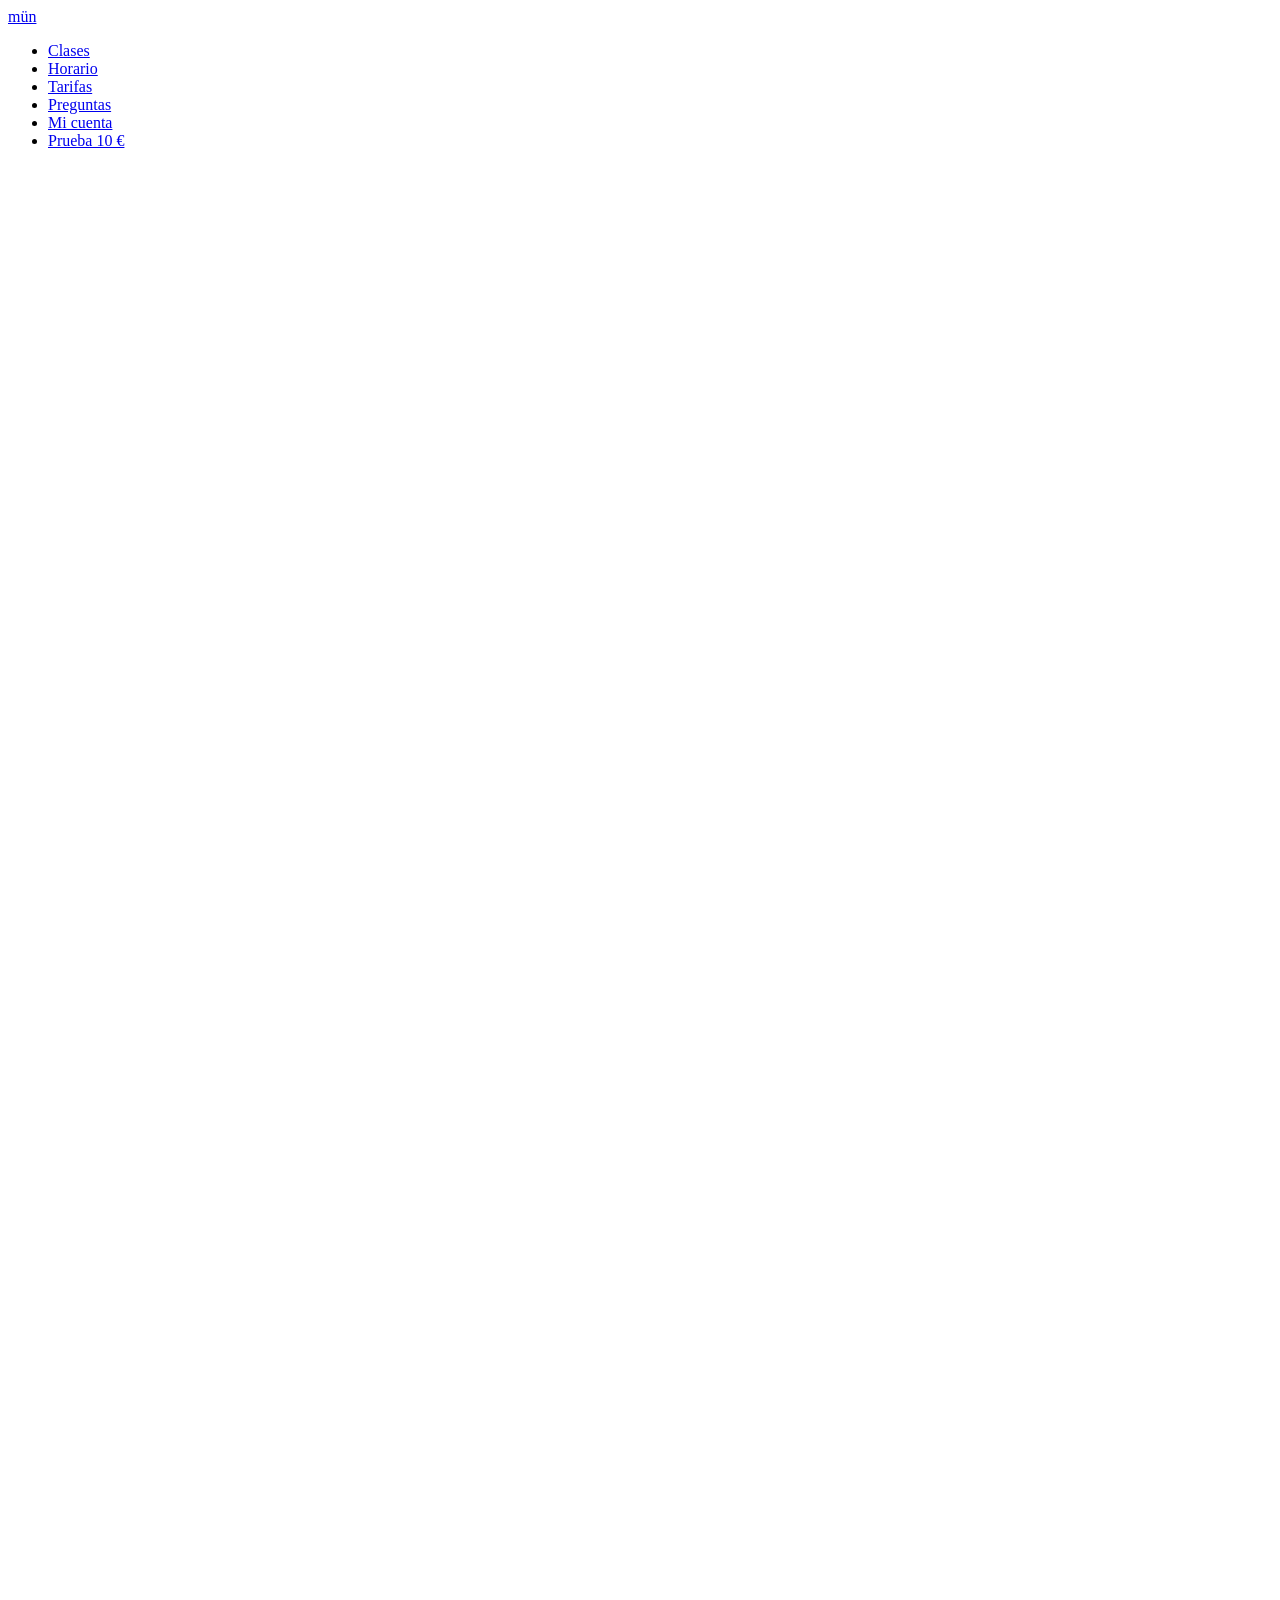
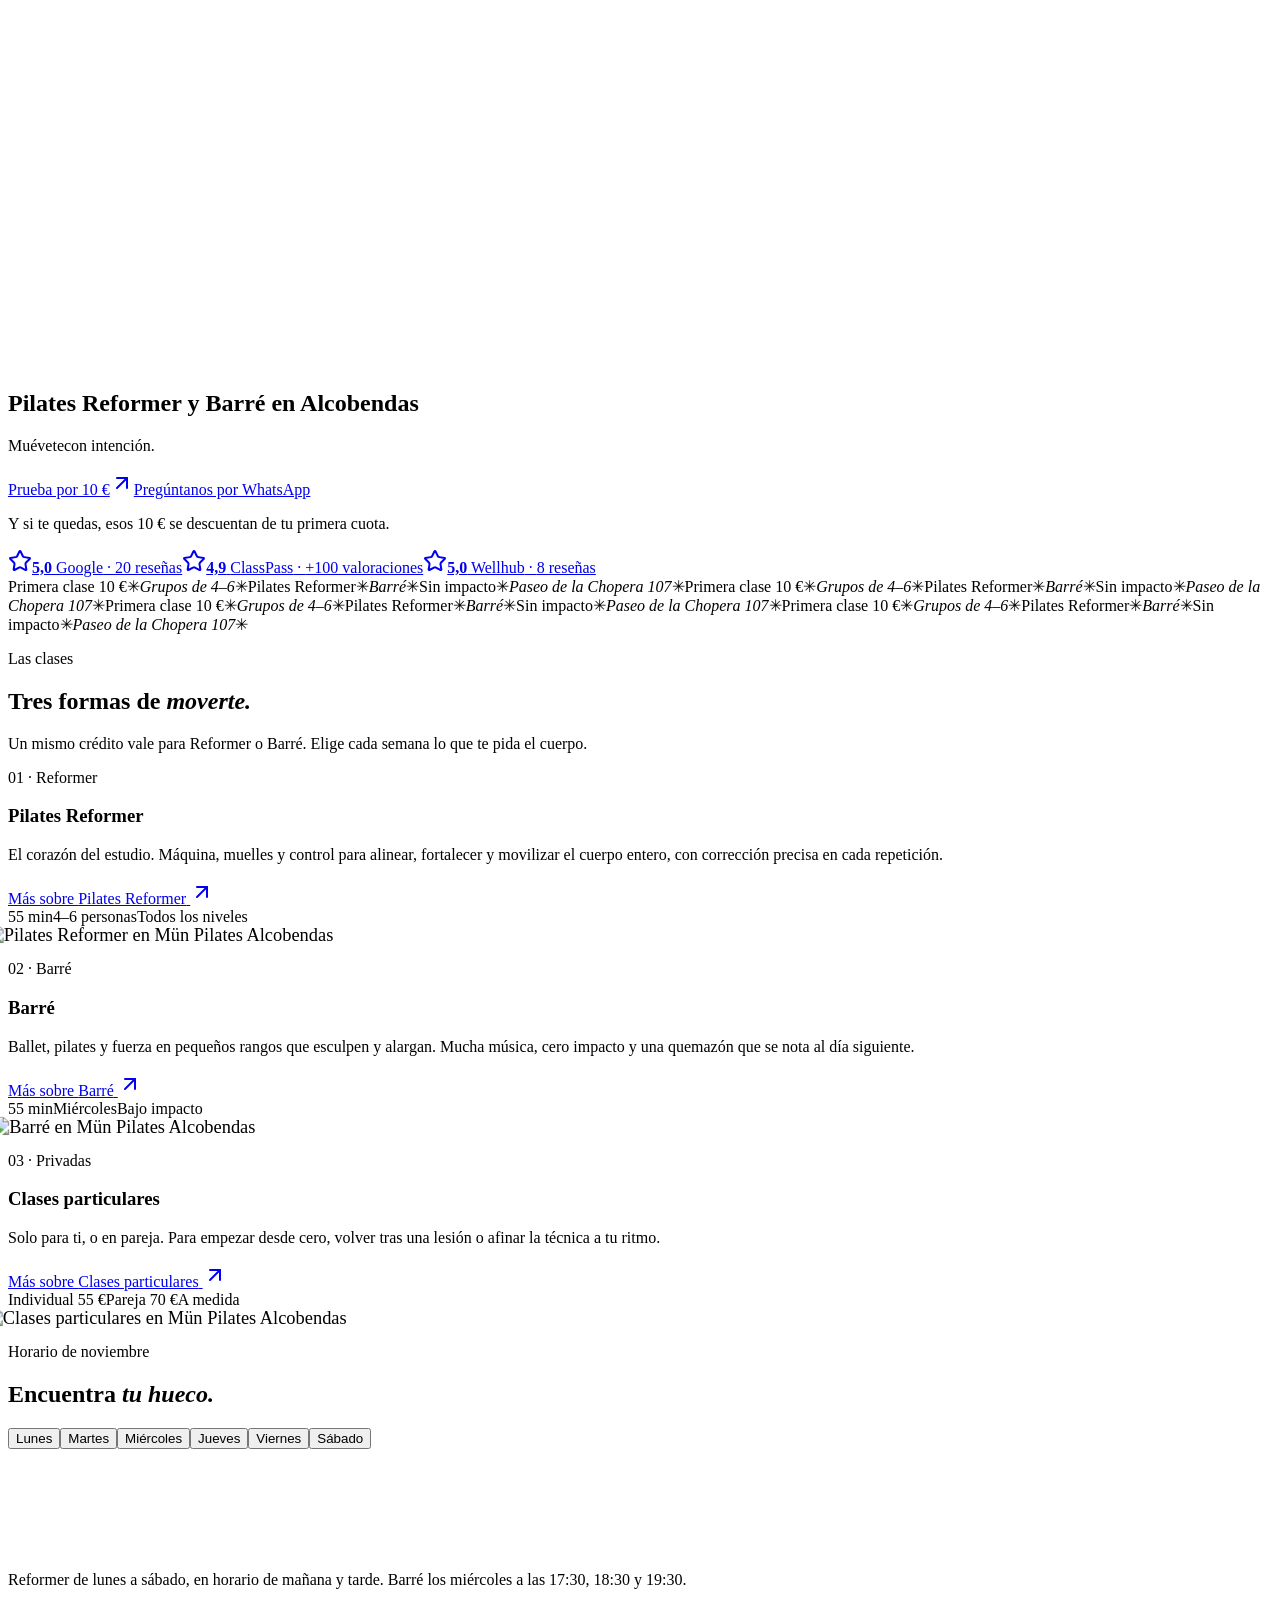
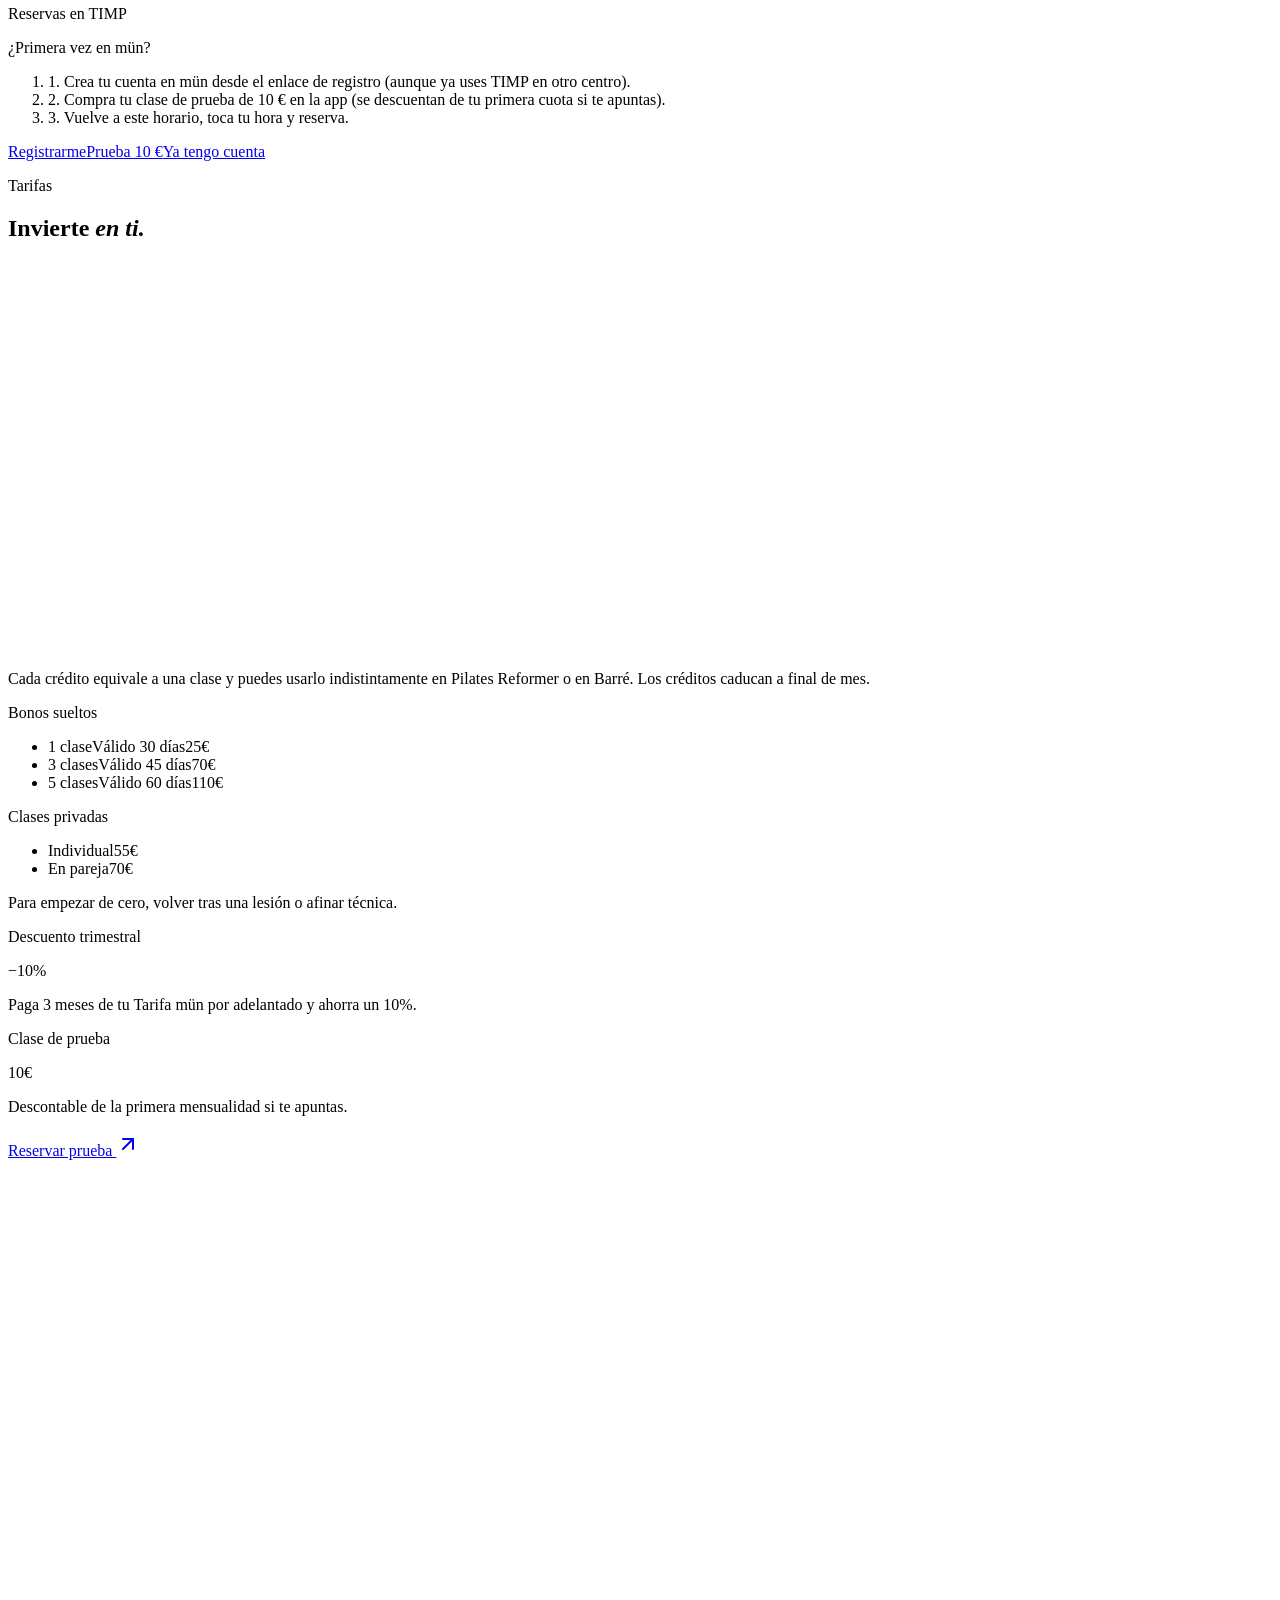
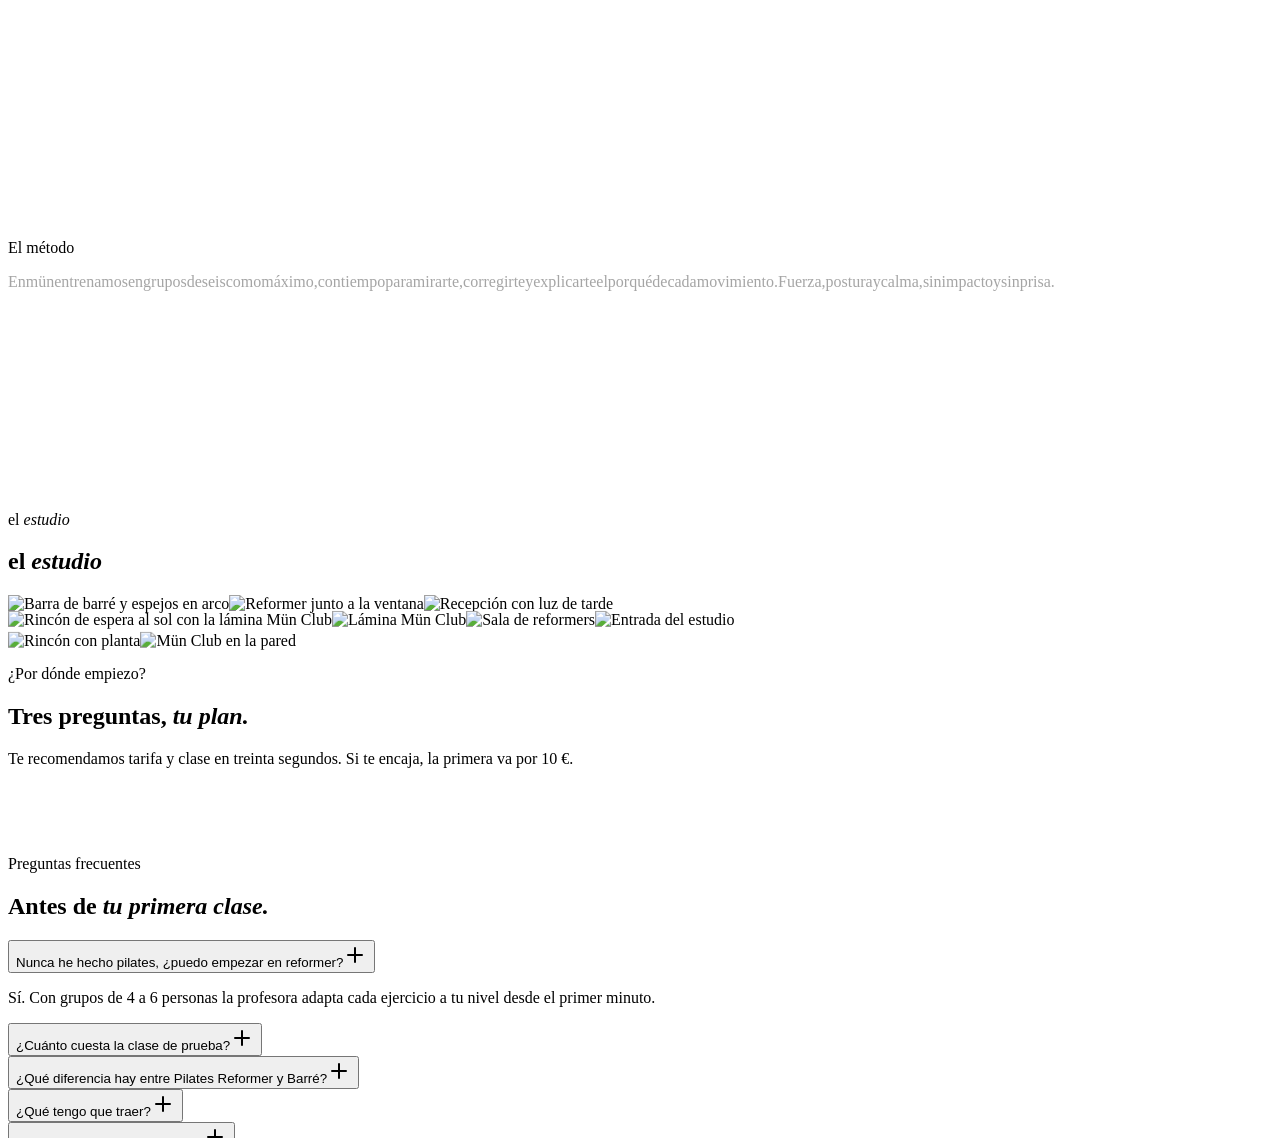
==== commit 56cc8e09: "Tarifas: bonos mas visibles y descuento trimestral" ====
--- a/index.html
+++ b/index.html
@@ -1 +1 @@
-<!DOCTYPE html><!--TqXqQeRXHZk8PAcMVNKgK--><html lang="es" class="scroll-smooth"><head><meta charSet="utf-8"/><meta name="viewport" content="width=device-width, initial-scale=1, maximum-scale=5"/><link rel="preload" href="/mun-pilates/_next/static/media/03bda585a99c6450-s.p.ad37b9d9.woff2" as="font" crossorigin="" type="font/woff2"/><link rel="preload" href="/mun-pilates/_next/static/media/3c7c6164b2587822-s.p.7f689f7d.woff2" as="font" crossorigin="" type="font/woff2"/><link rel="preload" href="/mun-pilates/_next/static/media/769a6a68ede5e496-s.p.2ec89ddc.woff2" as="font" crossorigin="" type="font/woff2"/><link rel="preload" href="/mun-pilates/_next/static/media/83afe278b6a6bb3c-s.p.3a6ba036.woff2" as="font" crossorigin="" type="font/woff2"/><link rel="preload" as="image" imageSrcSet="/mun-pilates/images/galeria/portada-cortinas-800.webp 800w, /mun-pilates/images/galeria/portada-cortinas-1350.webp 1350w" imageSizes="100vw" fetchPriority="high"/><link rel="stylesheet" href="/mun-pilates/_next/static/chunks/9512c56b58225770.css" data-precedence="next"/><link rel="stylesheet" href="/mun-pilates/_next/static/chunks/011eac78d3c035cc.css" data-precedence="next"/><link rel="preload" as="script" fetchPriority="low" href="/mun-pilates/_next/static/chunks/5bcee453cc4bce6d.js"/><script src="/mun-pilates/_next/static/chunks/82abf2d65f5428ae.js" async=""></script><script src="/mun-pilates/_next/static/chunks/6ffc3818b8a011dc.js" async=""></script><script src="/mun-pilates/_next/static/chunks/4d9e88a76b8a27ba.js" async=""></script><script src="/mun-pilates/_next/static/chunks/turbopack-3c98e4a46aa3b24b.js" async=""></script><script src="/mun-pilates/_next/static/chunks/55ef63181d91a947.js" async=""></script><script src="/mun-pilates/_next/static/chunks/ff1a16fafef87110.js" async=""></script><script src="/mun-pilates/_next/static/chunks/d2be314c3ece3fbe.js" async=""></script><script src="/mun-pilates/_next/static/chunks/2dd76586d210f47e.js" async=""></script><meta name="next-size-adjust" content=""/><meta name="theme-color" content="#7fa8bc"/><title>Mün Pilates | Pilates Reformer y Barré en Alcobendas, Madrid</title><meta name="description" content="Pilates reformer y barré en Alcobendas, Madrid. Mün Pilates es un estudio boutique con clases en grupos reducidos de 4–6 personas y atención personalizada. Primera clase de prueba por 10€. Reformer, barré y clases particulares."/><meta name="author" content="Mün Pilates"/><meta name="keywords" content="pilates Alcobendas,pilates reformer Alcobendas,barre Alcobendas,barré Alcobendas,clases pilates Alcobendas,clases barre Alcobendas,estudio pilates Alcobendas,pilates máquina Alcobendas,pilates reformer Madrid norte,pilates Madrid norte,clases pilates reformer Madrid,pilates grupos reducidos Alcobendas,barre fitness Alcobendas,ballet barre Alcobendas,reformer pilates Madrid,pilates cerca de mi Alcobendas,mejor estudio pilates Alcobendas,clases pilates Madrid,pilates y barré Alcobendas"/><meta name="creator" content="Mün Pilates"/><meta name="robots" content="index, follow"/><meta name="googlebot" content="index, follow"/><link rel="canonical" href="https://munpilates.com/"/><meta name="google-site-verification" content="docAH5LckwRdkjOXt8M_8W9Vc30hO0TBglSVx8DiBMQ"/><meta property="og:title" content="Mün Pilates | Reformer &amp; Barré en Alcobendas, Madrid"/><meta property="og:description" content="Clases de Pilates Reformer y Barré en Alcobendas, Madrid. Grupos reducidos de 4–6 personas, primera clase de prueba por 10€."/><meta property="og:url" content="https://munpilates.com/"/><meta property="og:site_name" content="Mün Pilates"/><meta property="og:locale" content="es_ES"/><meta property="og:image" content="https://munpilates.com/mun-pilates/images/og-image.jpg"/><meta property="og:image:width" content="1200"/><meta property="og:image:height" content="630"/><meta property="og:image:alt" content="Mün Pilates · Estudio de Reformer y Barré en Alcobendas"/><meta property="og:type" content="website"/><meta name="twitter:card" content="summary_large_image"/><meta name="twitter:title" content="Mün Pilates | Reformer &amp; Barré en Alcobendas"/><meta name="twitter:description" content="Clases de Pilates Reformer y Barré en Alcobendas, Madrid. Grupos reducidos, atención personalizada, primera clase de prueba por 10€."/><meta name="twitter:image" content="https://munpilates.com/mun-pilates/images/og-image.jpg"/><link rel="icon" href="/mun-pilates/icon.png?icon.6d009447.png" sizes="1250x1250" type="image/png"/><script src="/mun-pilates/_next/static/chunks/a6dad97d9634a72d.js" noModule=""></script></head><body class="josefin_sans_b55da39d-module__yFqbzG__variable inter_7b064e0d-module__MOT0tq__variable font-sans antialiased overflow-x-hidden"><div hidden=""><!--$--><!--/$--></div><script type="application/ld+json">{"@context":"https://schema.org","@type":["ExerciseGym","SportsActivityLocation","HealthAndBeautyBusiness"],"name":"Mün Pilates","alternateName":"Mun Pilates Alcobendas","description":"Estudio de Pilates Reformer y Barré en Alcobendas, Madrid. Clases de pilates máquina y barré en grupos reducidos de 4–6 personas con atención personalizada. Primera clase de prueba por 10€.","url":"https://munpilates.com","telephone":"+34614421400","email":"munpilatesstudio@gmail.com","image":"https://munpilates.com/images/og-image.jpg","logo":"https://munpilates.com/icon.png","priceRange":"€€","currenciesAccepted":"EUR","paymentAccepted":"Efectivo, Tarjeta, Bizum","areaServed":{"@type":"City","name":"Alcobendas","containedInPlace":{"@type":"AdministrativeArea","name":"Madrid"}},"address":{"@type":"PostalAddress","streetAddress":"Paseo de la Chopera 107","addressLocality":"Alcobendas","addressRegion":"Madrid","postalCode":"28100","addressCountry":"ES"},"geo":{"@type":"GeoCoordinates","latitude":40.5445851,"longitude":-3.6501159},"hasOfferCatalog":{"@type":"OfferCatalog","name":"Clases de Pilates y Barré","itemListElement":[{"@type":"Offer","itemOffered":{"@type":"Service","name":"Pilates Reformer en Alcobendas","description":"Clases de pilates con máquina reformer en grupos reducidos de 4–6 personas. Sesiones de 55 minutos con atención personalizada."}},{"@type":"Offer","itemOffered":{"@type":"Service","name":"Clases de Barré en Alcobendas","description":"Fusión de ballet, pilates y yoga que trabaja fuerza, flexibilidad y postura. Entrenamiento de bajo impacto en grupos reducidos."}},{"@type":"Offer","itemOffered":{"@type":"Service","name":"Clases Particulares de Pilates Reformer","description":"Sesiones individuales o en pareja de pilates reformer con atención 100% personalizada."}},{"@type":"Offer","name":"Clase de prueba de Pilates Reformer o Barré","price":"10","priceCurrency":"EUR","description":"Primera clase de prueba por solo 10€, descontable de la primera mensualidad."}]},"openingHoursSpecification":[{"@type":"OpeningHoursSpecification","dayOfWeek":"Monday","opens":"16:30","closes":"21:30"},{"@type":"OpeningHoursSpecification","dayOfWeek":"Tuesday","opens":"16:30","closes":"21:30"},{"@type":"OpeningHoursSpecification","dayOfWeek":"Wednesday","opens":"08:00","closes":"20:30"},{"@type":"OpeningHoursSpecification","dayOfWeek":"Thursday","opens":"16:30","closes":"21:30"},{"@type":"OpeningHoursSpecification","dayOfWeek":"Friday","opens":"09:30","closes":"13:30"},{"@type":"OpeningHoursSpecification","dayOfWeek":"Saturday","opens":"09:30","closes":"12:30"}],"hasMap":"https://maps.google.com/?cid=9534635377322638612","sameAs":["https://www.instagram.com/_munpilates","https://maps.google.com/?cid=9534635377322638612","https://classpass.com/studios/mn-pilates-studio-madrid","https://wellhub.com/es-es/search/partners/mun-pilates-studio/"]}</script><div class="fraunces_333d4e16-module__bpi8vG__variable"><script type="application/ld+json">{"@context":"https://schema.org","@type":"FAQPage","mainEntity":[{"@type":"Question","name":"Nunca he hecho pilates, ¿puedo empezar en reformer?","acceptedAnswer":{"@type":"Answer","text":"Sí. Con grupos de 4 a 6 personas la profesora adapta cada ejercicio a tu nivel desde el primer minuto."}},{"@type":"Question","name":"¿Cuánto cuesta la clase de prueba?","acceptedAnswer":{"@type":"Answer","text":"10 €. Si después te apuntas a la tarifa mün, te los descontamos de la primera mensualidad."}},{"@type":"Question","name":"¿Qué diferencia hay entre Pilates Reformer y Barré?","acceptedAnswer":{"@type":"Answer","text":"El reformer es una máquina con muelles y carro que da resistencia y apoyo; trabaja fuerza, postura y movilidad. Barré combina ballet, pilates y fuerza en la barra con movimientos pequeños y mucha repetición. Puedes usar tus créditos en las dos."}},{"@type":"Question","name":"¿Qué tengo que traer?","acceptedAnswer":{"@type":"Answer","text":"Ropa cómoda y calcetines antideslizantes. Tenemos taquillas para que dejes tus cosas."}},{"@type":"Question","name":"Tengo una lesión, ¿es para mí?","acceptedAnswer":{"@type":"Answer","text":"Cuéntanoslo antes de venir. El reformer es de bajo impacto y adaptamos la clase; según el caso te recomendaremos empezar con una sesión particular."}},{"@type":"Question","name":"¿Caducan los créditos?","acceptedAnswer":{"@type":"Answer","text":"Sí, los créditos de la tarifa mün caducan a final de cada mes. Puedes reservar y cancelar desde la app."}}]}</script><div style="--bg:#f5f2ed;--bg-2:#ece8e1;--glow:#ddeaf0;--text:#2a2a2a;--text-soft:#555555;--accent:#3b6a7f;--accent-strong:#7fa8bc;--line:rgba(42,42,42,0.12);--overlay:rgba(245,242,237,0.45);--wordmark:#7fa8bc" class="bg-[var(--bg)] text-[var(--text)] antialiased [font-family:var(--font-inter),system-ui,sans-serif]"><header class="fixed inset-x-0 top-0 z-50 transition-all duration-500 py-6"><nav class="mx-auto flex max-w-7xl items-center justify-between px-6"><a href="#top" class="[font-family:var(--font-fraunces),serif] text-3xl font-light tracking-wide text-white">mün</a><ul class="hidden items-center gap-8 text-xs font-medium tracking-[0.25em] uppercase md:flex text-white"><li><a href="#clases" class="transition-opacity hover:opacity-60">Clases</a></li><li><a href="#horario" class="transition-opacity hover:opacity-60">Horario</a></li><li><a href="#tarifas" class="transition-opacity hover:opacity-60">Tarifas</a></li><li><a href="#faq" class="transition-opacity hover:opacity-60">Preguntas</a></li><li><a href="https://web.timp.pro/home/24331/branch_building" target="_blank" rel="noopener noreferrer" class="transition-opacity hover:opacity-60">Mi cuenta</a></li><li><a target="_blank" rel="noopener noreferrer" class="rounded-full px-5 py-2.5 transition-colors bg-white text-[var(--text)] hover:bg-[var(--bg)]" href="https://web.timp.pro/home/24331/branch_building/vouchers/229577">Prueba 10 €</a></li></ul></nav></header><main><section id="top" class="relative h-[100svh] min-h-[640px] overflow-hidden bg-[#2a2a2a]"><img src="/mun-pilates/images/galeria/portada-cortinas.jpg" srcSet="/mun-pilates/images/galeria/portada-cortinas-800.webp 800w, /mun-pilates/images/galeria/portada-cortinas-1350.webp 1350w" sizes="100vw" width="1350" height="1800" alt="Sala de reformer con luz de tarde entre cortinas en Mün Pilates, Alcobendas" class="absolute inset-0 h-full w-full object-cover will-change-transform" fetchPriority="high" style="transform:scale(1.08)"/><div class="absolute inset-0 bg-gradient-to-b from-black/35 via-black/10 to-black/60"></div><div class="relative flex h-full flex-col justify-end px-6 pb-16 md:pb-24" style="opacity:1;transform:none"><div class="mx-auto w-full max-w-7xl text-white"><h1 class="mb-6 text-xs font-medium tracking-[0.3em] uppercase">Pilates Reformer y Barré en Alcobendas</h1><p class="[font-family:var(--font-fraunces),serif] max-w-5xl text-[13vw] leading-[0.92] font-light tracking-tight md:text-[8.5vw] xl:text-[8rem]"><span class="block">Muévete</span><span class="block italic">con intención.</span></p><div class="mt-10 flex flex-col gap-6 md:flex-row md:items-end md:justify-between"><div class="flex flex-wrap items-center gap-3"><a target="_blank" rel="noopener noreferrer" class="group inline-flex items-center gap-2 rounded-full bg-white px-8 py-4 text-xs font-semibold tracking-[0.25em] text-[#2a2a2a] uppercase transition-colors hover:bg-[var(--bg)]" href="https://web.timp.pro/home/24331/branch_building/vouchers/229577">Prueba por 10 €<svg xmlns="http://www.w3.org/2000/svg" width="24" height="24" viewBox="0 0 24 24" fill="none" stroke="currentColor" stroke-width="2" stroke-linecap="round" stroke-linejoin="round" class="lucide lucide-arrow-up-right h-4 w-4 transition-transform group-hover:translate-x-0.5 group-hover:-translate-y-0.5" aria-hidden="true"><path d="M7 7h10v10"></path><path d="M7 17 17 7"></path></svg></a><a href="https://wa.me/34614421400" target="_blank" rel="noopener noreferrer" class="rounded-full border border-white/60 px-8 py-4 text-xs font-semibold tracking-[0.25em] uppercase backdrop-blur-sm transition-colors hover:bg-white/10">Pregúntanos por WhatsApp</a><p class="basis-full text-sm text-white/85 drop-shadow-[0_1px_8px_rgba(0,0,0,0.4)]">Y si te quedas, esos 10 € se descuentan de tu primera cuota.</p></div><div class="flex flex-wrap gap-x-6 gap-y-2 text-sm"><a href="https://maps.google.com/?cid=9534635377322638612" target="_blank" rel="noopener noreferrer" class="flex items-center gap-2 hover:underline"><svg xmlns="http://www.w3.org/2000/svg" width="24" height="24" viewBox="0 0 24 24" fill="none" stroke="currentColor" stroke-width="2" stroke-linecap="round" stroke-linejoin="round" class="lucide lucide-star h-4 w-4 fill-current" aria-hidden="true"><path d="M11.525 2.295a.53.53 0 0 1 .95 0l2.31 4.679a2.123 2.123 0 0 0 1.595 1.16l5.166.756a.53.53 0 0 1 .294.904l-3.736 3.638a2.123 2.123 0 0 0-.611 1.878l.882 5.14a.53.53 0 0 1-.771.56l-4.618-2.428a2.122 2.122 0 0 0-1.973 0L6.396 21.01a.53.53 0 0 1-.77-.56l.881-5.139a2.122 2.122 0 0 0-.611-1.879L2.16 9.795a.53.53 0 0 1 .294-.906l5.165-.755a2.122 2.122 0 0 0 1.597-1.16z"></path></svg><span><strong>5,0</strong> <!-- -->Google<!-- --> · <!-- -->20 reseñas</span></a><a href="https://classpass.com/studios/mn-pilates-studio-madrid" target="_blank" rel="noopener noreferrer" class="flex items-center gap-2 hover:underline"><svg xmlns="http://www.w3.org/2000/svg" width="24" height="24" viewBox="0 0 24 24" fill="none" stroke="currentColor" stroke-width="2" stroke-linecap="round" stroke-linejoin="round" class="lucide lucide-star h-4 w-4 fill-current" aria-hidden="true"><path d="M11.525 2.295a.53.53 0 0 1 .95 0l2.31 4.679a2.123 2.123 0 0 0 1.595 1.16l5.166.756a.53.53 0 0 1 .294.904l-3.736 3.638a2.123 2.123 0 0 0-.611 1.878l.882 5.14a.53.53 0 0 1-.771.56l-4.618-2.428a2.122 2.122 0 0 0-1.973 0L6.396 21.01a.53.53 0 0 1-.77-.56l.881-5.139a2.122 2.122 0 0 0-.611-1.879L2.16 9.795a.53.53 0 0 1 .294-.906l5.165-.755a2.122 2.122 0 0 0 1.597-1.16z"></path></svg><span><strong>4,9</strong> <!-- -->ClassPass<!-- --> · <!-- -->+100 valoraciones</span></a><a href="https://wellhub.com/es-es/search/partners/mun-pilates-studio/" target="_blank" rel="noopener noreferrer" class="flex items-center gap-2 hover:underline"><svg xmlns="http://www.w3.org/2000/svg" width="24" height="24" viewBox="0 0 24 24" fill="none" stroke="currentColor" stroke-width="2" stroke-linecap="round" stroke-linejoin="round" class="lucide lucide-star h-4 w-4 fill-current" aria-hidden="true"><path d="M11.525 2.295a.53.53 0 0 1 .95 0l2.31 4.679a2.123 2.123 0 0 0 1.595 1.16l5.166.756a.53.53 0 0 1 .294.904l-3.736 3.638a2.123 2.123 0 0 0-.611 1.878l.882 5.14a.53.53 0 0 1-.771.56l-4.618-2.428a2.122 2.122 0 0 0-1.973 0L6.396 21.01a.53.53 0 0 1-.77-.56l.881-5.139a2.122 2.122 0 0 0-.611-1.879L2.16 9.795a.53.53 0 0 1 .294-.906l5.165-.755a2.122 2.122 0 0 0 1.597-1.16z"></path></svg><span><strong>5,0</strong> <!-- -->Wellhub<!-- --> · <!-- -->8 reseñas</span></a></div></div></div></div></section><div class="overflow-hidden border-y border-[var(--line)] bg-[var(--bg)] py-5"><div class="mun-marquee flex w-max gap-10 whitespace-nowrap"><span class="[font-family:var(--font-fraunces),serif] flex items-center gap-10 text-2xl font-light text-[var(--text)] md:text-3xl">Primera clase 10 €<span class="text-[var(--accent)]">✳︎</span></span><span class="[font-family:var(--font-fraunces),serif] flex items-center gap-10 text-2xl font-light text-[var(--text)] md:text-3xl"><em>Grupos de 4–6</em><span class="text-[var(--accent)]">✳︎</span></span><span class="[font-family:var(--font-fraunces),serif] flex items-center gap-10 text-2xl font-light text-[var(--text)] md:text-3xl">Pilates Reformer<span class="text-[var(--accent)]">✳︎</span></span><span class="[font-family:var(--font-fraunces),serif] flex items-center gap-10 text-2xl font-light text-[var(--text)] md:text-3xl"><em>Barré</em><span class="text-[var(--accent)]">✳︎</span></span><span class="[font-family:var(--font-fraunces),serif] flex items-center gap-10 text-2xl font-light text-[var(--text)] md:text-3xl">Sin impacto<span class="text-[var(--accent)]">✳︎</span></span><span class="[font-family:var(--font-fraunces),serif] flex items-center gap-10 text-2xl font-light text-[var(--text)] md:text-3xl"><em>Paseo de la Chopera 107</em><span class="text-[var(--accent)]">✳︎</span></span><span class="[font-family:var(--font-fraunces),serif] flex items-center gap-10 text-2xl font-light text-[var(--text)] md:text-3xl">Primera clase 10 €<span class="text-[var(--accent)]">✳︎</span></span><span class="[font-family:var(--font-fraunces),serif] flex items-center gap-10 text-2xl font-light text-[var(--text)] md:text-3xl"><em>Grupos de 4–6</em><span class="text-[var(--accent)]">✳︎</span></span><span class="[font-family:var(--font-fraunces),serif] flex items-center gap-10 text-2xl font-light text-[var(--text)] md:text-3xl">Pilates Reformer<span class="text-[var(--accent)]">✳︎</span></span><span class="[font-family:var(--font-fraunces),serif] flex items-center gap-10 text-2xl font-light text-[var(--text)] md:text-3xl"><em>Barré</em><span class="text-[var(--accent)]">✳︎</span></span><span class="[font-family:var(--font-fraunces),serif] flex items-center gap-10 text-2xl font-light text-[var(--text)] md:text-3xl">Sin impacto<span class="text-[var(--accent)]">✳︎</span></span><span class="[font-family:var(--font-fraunces),serif] flex items-center gap-10 text-2xl font-light text-[var(--text)] md:text-3xl"><em>Paseo de la Chopera 107</em><span class="text-[var(--accent)]">✳︎</span></span><span class="[font-family:var(--font-fraunces),serif] flex items-center gap-10 text-2xl font-light text-[var(--text)] md:text-3xl">Primera clase 10 €<span class="text-[var(--accent)]">✳︎</span></span><span class="[font-family:var(--font-fraunces),serif] flex items-center gap-10 text-2xl font-light text-[var(--text)] md:text-3xl"><em>Grupos de 4–6</em><span class="text-[var(--accent)]">✳︎</span></span><span class="[font-family:var(--font-fraunces),serif] flex items-center gap-10 text-2xl font-light text-[var(--text)] md:text-3xl">Pilates Reformer<span class="text-[var(--accent)]">✳︎</span></span><span class="[font-family:var(--font-fraunces),serif] flex items-center gap-10 text-2xl font-light text-[var(--text)] md:text-3xl"><em>Barré</em><span class="text-[var(--accent)]">✳︎</span></span><span class="[font-family:var(--font-fraunces),serif] flex items-center gap-10 text-2xl font-light text-[var(--text)] md:text-3xl">Sin impacto<span class="text-[var(--accent)]">✳︎</span></span><span class="[font-family:var(--font-fraunces),serif] flex items-center gap-10 text-2xl font-light text-[var(--text)] md:text-3xl"><em>Paseo de la Chopera 107</em><span class="text-[var(--accent)]">✳︎</span></span><span class="[font-family:var(--font-fraunces),serif] flex items-center gap-10 text-2xl font-light text-[var(--text)] md:text-3xl">Primera clase 10 €<span class="text-[var(--accent)]">✳︎</span></span><span class="[font-family:var(--font-fraunces),serif] flex items-center gap-10 text-2xl font-light text-[var(--text)] md:text-3xl"><em>Grupos de 4–6</em><span class="text-[var(--accent)]">✳︎</span></span><span class="[font-family:var(--font-fraunces),serif] flex items-center gap-10 text-2xl font-light text-[var(--text)] md:text-3xl">Pilates Reformer<span class="text-[var(--accent)]">✳︎</span></span><span class="[font-family:var(--font-fraunces),serif] flex items-center gap-10 text-2xl font-light text-[var(--text)] md:text-3xl"><em>Barré</em><span class="text-[var(--accent)]">✳︎</span></span><span class="[font-family:var(--font-fraunces),serif] flex items-center gap-10 text-2xl font-light text-[var(--text)] md:text-3xl">Sin impacto<span class="text-[var(--accent)]">✳︎</span></span><span class="[font-family:var(--font-fraunces),serif] flex items-center gap-10 text-2xl font-light text-[var(--text)] md:text-3xl"><em>Paseo de la Chopera 107</em><span class="text-[var(--accent)]">✳︎</span></span></div></div><section id="clases" class="bg-[var(--bg-2)] px-6 py-28 md:py-36"><div class="mx-auto max-w-7xl"><div class="mb-16 flex flex-col justify-between gap-6 md:flex-row md:items-end"><div><p class="mb-6 text-xs font-medium tracking-[0.35em] text-[var(--accent)] uppercase">Las clases</p><h2 class="[font-family:var(--font-fraunces),serif] text-5xl font-light md:text-7xl"><span class=""><span class="inline-block overflow-hidden pb-[0.12em] align-bottom"><span class="inline-block" style="transform:translateY(110%)">Tres<!-- --> </span></span><span class="inline-block overflow-hidden pb-[0.12em] align-bottom"><span class="inline-block" style="transform:translateY(110%)">formas<!-- --> </span></span><span class="inline-block overflow-hidden pb-[0.12em] align-bottom"><span class="inline-block" style="transform:translateY(110%)">de</span></span></span> <em><span class=""><span class="inline-block overflow-hidden pb-[0.12em] align-bottom"><span class="inline-block" style="transform:translateY(110%)">moverte.</span></span></span></em></h2></div><p class="max-w-sm text-sm leading-relaxed text-[var(--text-soft)]">Un mismo crédito vale para Reformer o Barré. Elige cada semana lo que te pida el cuerpo.</p></div><div class="space-y-6 md:space-y-0"><div class="md:sticky" style="top:96px"><article class="grid overflow-hidden rounded-[2rem] border border-[var(--line)] bg-[var(--bg)] shadow-[0_-8px_24px_-18px_rgba(0,0,0,0.2)] md:mb-10 md:h-[70vh] md:grid-cols-2"><div class="flex flex-col justify-between p-8 md:p-14"><div><p class="text-xs font-medium tracking-[0.3em] text-[var(--accent)] uppercase">01 · Reformer</p><h3 class="[font-family:var(--font-fraunces),serif] mt-6 text-4xl font-light md:text-6xl">Pilates Reformer</h3><p class="mt-6 max-w-md text-base leading-relaxed text-[var(--text-soft)]">El corazón del estudio. Máquina, muelles y control para alinear, fortalecer y movilizar el cuerpo entero, con corrección precisa en cada repetición.</p><a class="mt-6 inline-flex items-center gap-1 text-sm underline underline-offset-4 hover:text-[var(--accent)]" href="/mun-pilates/pilates-reformer-alcobendas/">Más sobre <!-- -->Pilates Reformer<!-- --> <svg xmlns="http://www.w3.org/2000/svg" width="24" height="24" viewBox="0 0 24 24" fill="none" stroke="currentColor" stroke-width="2" stroke-linecap="round" stroke-linejoin="round" class="lucide lucide-arrow-up-right h-4 w-4" aria-hidden="true"><path d="M7 7h10v10"></path><path d="M7 17 17 7"></path></svg></a></div><div class="mt-8 flex flex-wrap gap-2"><span class="rounded-full border border-[var(--line)] px-4 py-2 text-xs">55 min</span><span class="rounded-full border border-[var(--line)] px-4 py-2 text-xs">4–6 personas</span><span class="rounded-full border border-[var(--line)] px-4 py-2 text-xs">Todos los niveles</span></div></div><div class="relative min-h-[320px] overflow-hidden"><img src="/mun-pilates/images/galeria/reformers-maquinas.jpg" alt="Pilates Reformer en Mün Pilates Alcobendas" loading="lazy" class="absolute inset-0 h-full w-full object-cover" style="transform:scale(1.15)"/></div></article></div><div class="md:sticky" style="top:124px"><article class="grid overflow-hidden rounded-[2rem] border border-[var(--line)] bg-[var(--bg)] shadow-[0_-8px_24px_-18px_rgba(0,0,0,0.2)] md:mb-10 md:h-[70vh] md:grid-cols-2"><div class="flex flex-col justify-between p-8 md:p-14"><div><p class="text-xs font-medium tracking-[0.3em] text-[var(--accent)] uppercase">02 · Barré</p><h3 class="[font-family:var(--font-fraunces),serif] mt-6 text-4xl font-light md:text-6xl">Barré</h3><p class="mt-6 max-w-md text-base leading-relaxed text-[var(--text-soft)]">Ballet, pilates y fuerza en pequeños rangos que esculpen y alargan. Mucha música, cero impacto y una quemazón que se nota al día siguiente.</p><a class="mt-6 inline-flex items-center gap-1 text-sm underline underline-offset-4 hover:text-[var(--accent)]" href="/mun-pilates/barre-alcobendas/">Más sobre <!-- -->Barré<!-- --> <svg xmlns="http://www.w3.org/2000/svg" width="24" height="24" viewBox="0 0 24 24" fill="none" stroke="currentColor" stroke-width="2" stroke-linecap="round" stroke-linejoin="round" class="lucide lucide-arrow-up-right h-4 w-4" aria-hidden="true"><path d="M7 7h10v10"></path><path d="M7 17 17 7"></path></svg></a></div><div class="mt-8 flex flex-wrap gap-2"><span class="rounded-full border border-[var(--line)] px-4 py-2 text-xs">55 min</span><span class="rounded-full border border-[var(--line)] px-4 py-2 text-xs">Miércoles</span><span class="rounded-full border border-[var(--line)] px-4 py-2 text-xs">Bajo impacto</span></div></div><div class="relative min-h-[320px] overflow-hidden"><img src="/mun-pilates/images/galeria/sala-reformer.jpg" alt="Barré en Mün Pilates Alcobendas" loading="lazy" class="absolute inset-0 h-full w-full object-cover" style="transform:scale(1.15)"/></div></article></div><div class="md:sticky" style="top:152px"><article class="grid overflow-hidden rounded-[2rem] border border-[var(--line)] bg-[var(--bg)] shadow-[0_-8px_24px_-18px_rgba(0,0,0,0.2)] md:mb-10 md:h-[70vh] md:grid-cols-2"><div class="flex flex-col justify-between p-8 md:p-14"><div><p class="text-xs font-medium tracking-[0.3em] text-[var(--accent)] uppercase">03 · Privadas</p><h3 class="[font-family:var(--font-fraunces),serif] mt-6 text-4xl font-light md:text-6xl">Clases particulares</h3><p class="mt-6 max-w-md text-base leading-relaxed text-[var(--text-soft)]">Solo para ti, o en pareja. Para empezar desde cero, volver tras una lesión o afinar la técnica a tu ritmo.</p><a class="mt-6 inline-flex items-center gap-1 text-sm underline underline-offset-4 hover:text-[var(--accent)]" href="/mun-pilates/clases-particulares-pilates-alcobendas/">Más sobre <!-- -->Clases particulares<!-- --> <svg xmlns="http://www.w3.org/2000/svg" width="24" height="24" viewBox="0 0 24 24" fill="none" stroke="currentColor" stroke-width="2" stroke-linecap="round" stroke-linejoin="round" class="lucide lucide-arrow-up-right h-4 w-4" aria-hidden="true"><path d="M7 7h10v10"></path><path d="M7 17 17 7"></path></svg></a></div><div class="mt-8 flex flex-wrap gap-2"><span class="rounded-full border border-[var(--line)] px-4 py-2 text-xs">Individual 55 €</span><span class="rounded-full border border-[var(--line)] px-4 py-2 text-xs">Pareja 70 €</span><span class="rounded-full border border-[var(--line)] px-4 py-2 text-xs">A medida</span></div></div><div class="relative min-h-[320px] overflow-hidden"><img src="/mun-pilates/images/galeria/reformer-detalle.jpg" alt="Clases particulares en Mün Pilates Alcobendas" loading="lazy" class="absolute inset-0 h-full w-full object-cover" style="transform:scale(1.15)"/></div></article></div></div></div></section><section id="horario" class="bg-[var(--bg-2)] px-6 py-28 md:py-36"><div class="mx-auto max-w-5xl"><p class="mb-6 text-xs font-medium tracking-[0.35em] text-[var(--accent)] uppercase">Horario de <!-- -->noviembre</p><h2 class="[font-family:var(--font-fraunces),serif] text-5xl font-light md:text-7xl"><span class=""><span class="inline-block overflow-hidden pb-[0.12em] align-bottom"><span class="inline-block" style="transform:translateY(110%)">Encuentra</span></span></span> <em><span class=""><span class="inline-block overflow-hidden pb-[0.12em] align-bottom"><span class="inline-block" style="transform:translateY(110%)">tu<!-- --> </span></span><span class="inline-block overflow-hidden pb-[0.12em] align-bottom"><span class="inline-block" style="transform:translateY(110%)">hueco.</span></span></span></em></h2><div class="mt-12 flex gap-2 overflow-x-auto pb-2" role="tablist"><button role="tab" aria-selected="true" class="relative shrink-0 rounded-full px-5 py-2.5 text-xs font-medium tracking-[0.2em] uppercase"><span class="absolute inset-0 rounded-full bg-[var(--text)]"></span><span class="relative text-[var(--bg)]">Lunes</span></button><button role="tab" aria-selected="false" class="relative shrink-0 rounded-full px-5 py-2.5 text-xs font-medium tracking-[0.2em] uppercase"><span class="relative text-[var(--text)]">Martes</span></button><button role="tab" aria-selected="false" class="relative shrink-0 rounded-full px-5 py-2.5 text-xs font-medium tracking-[0.2em] uppercase"><span class="relative text-[var(--text)]">Miércoles</span></button><button role="tab" aria-selected="false" class="relative shrink-0 rounded-full px-5 py-2.5 text-xs font-medium tracking-[0.2em] uppercase"><span class="relative text-[var(--text)]">Jueves</span></button><button role="tab" aria-selected="false" class="relative shrink-0 rounded-full px-5 py-2.5 text-xs font-medium tracking-[0.2em] uppercase"><span class="relative text-[var(--text)]">Viernes</span></button><button role="tab" aria-selected="false" class="relative shrink-0 rounded-full px-5 py-2.5 text-xs font-medium tracking-[0.2em] uppercase"><span class="relative text-[var(--text)]">Sábado</span></button></div><div class="mt-8 min-h-[360px]"><ul class="divide-y divide-[var(--line)] border-y border-[var(--line)]"><li style="opacity:0;transform:translateX(-16px)"><a href="https://web.timp.pro/home/24331/branch_building/activities/129503/admissions" target="_blank" rel="noopener noreferrer" class="group flex items-center justify-between py-5"><span class="[font-family:var(--font-fraunces),serif] text-3xl font-light md:text-4xl">16:30</span><span class="flex items-center gap-4"><span class="rounded-full px-4 py-1.5 text-xs border border-[var(--line)]">Reformer</span><span class="text-xs tracking-[0.2em] text-[var(--accent)] uppercase transition-opacity md:opacity-0 md:group-hover:opacity-100">Reservar →</span></span></a></li><li style="opacity:0;transform:translateX(-16px)"><a href="https://web.timp.pro/home/24331/branch_building/activities/129503/admissions" target="_blank" rel="noopener noreferrer" class="group flex items-center justify-between py-5"><span class="[font-family:var(--font-fraunces),serif] text-3xl font-light md:text-4xl">17:30</span><span class="flex items-center gap-4"><span class="rounded-full px-4 py-1.5 text-xs border border-[var(--line)]">Reformer</span><span class="text-xs tracking-[0.2em] text-[var(--accent)] uppercase transition-opacity md:opacity-0 md:group-hover:opacity-100">Reservar →</span></span></a></li><li style="opacity:0;transform:translateX(-16px)"><a href="https://web.timp.pro/home/24331/branch_building/activities/129503/admissions" target="_blank" rel="noopener noreferrer" class="group flex items-center justify-between py-5"><span class="[font-family:var(--font-fraunces),serif] text-3xl font-light md:text-4xl">18:30</span><span class="flex items-center gap-4"><span class="rounded-full px-4 py-1.5 text-xs border border-[var(--line)]">Reformer</span><span class="text-xs tracking-[0.2em] text-[var(--accent)] uppercase transition-opacity md:opacity-0 md:group-hover:opacity-100">Reservar →</span></span></a></li><li style="opacity:0;transform:translateX(-16px)"><a href="https://web.timp.pro/home/24331/branch_building/activities/129503/admissions" target="_blank" rel="noopener noreferrer" class="group flex items-center justify-between py-5"><span class="[font-family:var(--font-fraunces),serif] text-3xl font-light md:text-4xl">19:30</span><span class="flex items-center gap-4"><span class="rounded-full px-4 py-1.5 text-xs border border-[var(--line)]">Reformer</span><span class="text-xs tracking-[0.2em] text-[var(--accent)] uppercase transition-opacity md:opacity-0 md:group-hover:opacity-100">Reservar →</span></span></a></li><li style="opacity:0;transform:translateX(-16px)"><a href="https://web.timp.pro/home/24331/branch_building/activities/129503/admissions" target="_blank" rel="noopener noreferrer" class="group flex items-center justify-between py-5"><span class="[font-family:var(--font-fraunces),serif] text-3xl font-light md:text-4xl">20:30</span><span class="flex items-center gap-4"><span class="rounded-full px-4 py-1.5 text-xs border border-[var(--line)]">Reformer</span><span class="text-xs tracking-[0.2em] text-[var(--accent)] uppercase transition-opacity md:opacity-0 md:group-hover:opacity-100">Reservar →</span></span></a></li></ul></div><p class="mt-6 text-xs text-[var(--text-soft)]">Reformer de lunes a sábado, en horario de mañana y tarde. Barré los miércoles a las 17:30, 18:30 y 19:30.</p><div class="mt-10 grid gap-6 rounded-[2rem] border border-[var(--line)] p-8 md:grid-cols-[1fr_auto] md:items-center"><div><p class="text-xs tracking-[0.3em] text-[var(--accent)] uppercase">Reservas en TIMP</p><p class="[font-family:var(--font-fraunces),serif] mt-2 text-2xl font-light md:text-3xl">¿Primera vez en mün?</p><ol class="mt-4 space-y-1 text-sm text-[var(--text-soft)]"><li>1. Crea tu cuenta en mün desde el enlace de registro (aunque ya uses TIMP en otro centro).</li><li>2. Compra tu clase de prueba de 10 € en la app (se descuentan de tu primera cuota si te apuntas).</li><li>3. Vuelve a este horario, toca tu hora y reserva.</li></ol></div><div class="flex flex-wrap gap-3"><a href="https://web.timp.pro/login/sign_up/24331" target="_blank" rel="noopener noreferrer" class="rounded-full bg-[var(--text)] px-7 py-3.5 text-xs font-semibold tracking-[0.25em] text-[var(--bg)] uppercase transition-colors hover:bg-[var(--accent)]">Registrarme</a><a href="https://web.timp.pro/home/24331/branch_building/vouchers/229577" target="_blank" rel="noopener noreferrer" class="rounded-full bg-[var(--accent)] px-7 py-3.5 text-xs font-semibold tracking-[0.25em] text-white uppercase transition-opacity hover:opacity-85">Prueba 10 €</a><a href="https://web.timp.pro/home/24331/branch_building" target="_blank" rel="noopener noreferrer" class="rounded-full border border-[var(--text)] px-7 py-3.5 text-xs font-semibold tracking-[0.25em] uppercase">Ya tengo cuenta</a></div></div></div></section><section id="tarifas" class="bg-[var(--bg)] px-6 py-28 md:py-36"><div class="mx-auto max-w-7xl"><div class="flex flex-col justify-between gap-8 md:flex-row md:items-end"><div><p class="mb-6 text-xs font-medium tracking-[0.35em] text-[var(--accent)] uppercase">Tarifas</p><h2 class="[font-family:var(--font-fraunces),serif] text-5xl font-light md:text-7xl"><span class=""><span class="inline-block overflow-hidden pb-[0.12em] align-bottom"><span class="inline-block" style="transform:translateY(110%)">Invierte</span></span></span> <em><span class=""><span class="inline-block overflow-hidden pb-[0.12em] align-bottom"><span class="inline-block" style="transform:translateY(110%)">en<!-- --> </span></span><span class="inline-block overflow-hidden pb-[0.12em] align-bottom"><span class="inline-block" style="transform:translateY(110%)">ti.</span></span></span></em></h2></div></div><div class="mt-14 grid gap-5 md:grid-cols-3"><div class="" style="opacity:0;transform:translateY(32px)"><div class="flex h-full flex-col rounded-[2rem] p-9 border border-[var(--line)] bg-[var(--bg-2)]"><p class="text-xs tracking-[0.3em] uppercase opacity-70">Tarifa mün</p><p class="mt-2 text-lg">1 crédito semanal</p><p class="[font-family:var(--font-fraunces),serif] mt-10 text-7xl font-light">80€<span class="text-base opacity-60">/mes</span></p><p class="mt-6 text-sm opacity-70">Reformer o Barré, como prefieras.</p></div></div><div class="" style="opacity:0;transform:translateY(32px)"><div class="flex h-full flex-col rounded-[2rem] p-9 bg-[var(--text)] text-[var(--bg)]"><p class="text-xs tracking-[0.3em] uppercase opacity-70">Tarifa mün</p><p class="mt-2 text-lg">2 créditos semanales</p><p class="[font-family:var(--font-fraunces),serif] mt-10 text-7xl font-light">120€<span class="text-base opacity-60">/mes</span></p><p class="mt-6 text-sm opacity-70">Reformer o Barré, como prefieras.</p></div></div><div class="" style="opacity:0;transform:translateY(32px)"><div class="flex h-full flex-col rounded-[2rem] p-9 border border-[var(--line)] bg-[var(--bg-2)]"><p class="text-xs tracking-[0.3em] uppercase opacity-70">Tarifa mün</p><p class="mt-2 text-lg">3 créditos semanales</p><p class="[font-family:var(--font-fraunces),serif] mt-10 text-7xl font-light">155€<span class="text-base opacity-60">/mes</span></p><p class="mt-6 text-sm opacity-70">Reformer o Barré, como prefieras.</p></div></div></div><p class="mt-4 text-xs text-[var(--text-soft)]">Cada crédito equivale a una clase y puedes usarlo indistintamente en Pilates Reformer o en Barré.<!-- --> Los créditos caducan a final de mes.</p><div class="mt-16 grid gap-10 border-t border-[var(--line)] pt-10 md:grid-cols-3"><div><p class="text-xs tracking-[0.3em] text-[var(--accent)] uppercase">Bonos sueltos</p><ul class="mt-4 space-y-2 text-sm"><li class="flex justify-between border-b border-[var(--line)] pb-2"><span>1 clase</span><span class="font-semibold">25€</span></li><li class="flex justify-between border-b border-[var(--line)] pb-2"><span>3 clases</span><span class="font-semibold">70€</span></li><li class="flex justify-between border-b border-[var(--line)] pb-2"><span>5 clases</span><span class="font-semibold">110€</span></li></ul></div><div><p class="text-xs tracking-[0.3em] text-[var(--accent)] uppercase">Privadas</p><ul class="mt-4 space-y-2 text-sm"><li class="flex justify-between border-b border-[var(--line)] pb-2"><span>Individual</span><span class="font-semibold">55€</span></li><li class="flex justify-between border-b border-[var(--line)] pb-2"><span>En pareja</span><span class="font-semibold">70€</span></li></ul></div><div class="rounded-[2rem] bg-[var(--accent)] p-8 text-white"><p class="text-xs tracking-[0.3em] uppercase">Clase de prueba</p><p class="[font-family:var(--font-fraunces),serif] mt-2 text-6xl font-light">10€</p><p class="mt-2 text-sm">Descontable de la primera mensualidad si te apuntas.</p><a target="_blank" rel="noopener noreferrer" class="mt-6 inline-flex items-center gap-2 text-xs font-semibold tracking-[0.2em] uppercase underline underline-offset-4" href="https://web.timp.pro/home/24331/branch_building/vouchers/229577">Reservar prueba <svg xmlns="http://www.w3.org/2000/svg" width="24" height="24" viewBox="0 0 24 24" fill="none" stroke="currentColor" stroke-width="2" stroke-linecap="round" stroke-linejoin="round" class="lucide lucide-arrow-up-right h-4 w-4" aria-hidden="true"><path d="M7 7h10v10"></path><path d="M7 17 17 7"></path></svg></a></div></div></div></section><section class="relative overflow-hidden bg-[#2b2a27] px-6 py-24 text-[var(--bg)] md:py-32"><img src="/mun-pilates/images/galeria/aro-luz.jpg" alt="" aria-hidden="true" loading="lazy" decoding="async" class="absolute inset-0 h-full w-full object-cover object-center opacity-60 md:object-[center_45%]"/><div class="absolute inset-0 bg-gradient-to-r from-[#2b2a27]/90 via-[#2b2a27]/40 to-[#2b2a27]/70"></div><div class="relative mx-auto grid max-w-7xl gap-12 md:grid-cols-3"><div class="" style="opacity:0;transform:translateY(32px)"><a href="https://maps.google.com/?cid=9534635377322638612" target="_blank" rel="noopener noreferrer" class="group block"><p class="[font-family:var(--font-fraunces),serif] text-8xl font-light">5,0</p><div class="mt-3 flex gap-1"><svg xmlns="http://www.w3.org/2000/svg" width="24" height="24" viewBox="0 0 24 24" fill="none" stroke="currentColor" stroke-width="2" stroke-linecap="round" stroke-linejoin="round" class="lucide lucide-star h-4 w-4 fill-current text-[var(--accent-strong)]" aria-hidden="true"><path d="M11.525 2.295a.53.53 0 0 1 .95 0l2.31 4.679a2.123 2.123 0 0 0 1.595 1.16l5.166.756a.53.53 0 0 1 .294.904l-3.736 3.638a2.123 2.123 0 0 0-.611 1.878l.882 5.14a.53.53 0 0 1-.771.56l-4.618-2.428a2.122 2.122 0 0 0-1.973 0L6.396 21.01a.53.53 0 0 1-.77-.56l.881-5.139a2.122 2.122 0 0 0-.611-1.879L2.16 9.795a.53.53 0 0 1 .294-.906l5.165-.755a2.122 2.122 0 0 0 1.597-1.16z"></path></svg><svg xmlns="http://www.w3.org/2000/svg" width="24" height="24" viewBox="0 0 24 24" fill="none" stroke="currentColor" stroke-width="2" stroke-linecap="round" stroke-linejoin="round" class="lucide lucide-star h-4 w-4 fill-current text-[var(--accent-strong)]" aria-hidden="true"><path d="M11.525 2.295a.53.53 0 0 1 .95 0l2.31 4.679a2.123 2.123 0 0 0 1.595 1.16l5.166.756a.53.53 0 0 1 .294.904l-3.736 3.638a2.123 2.123 0 0 0-.611 1.878l.882 5.14a.53.53 0 0 1-.771.56l-4.618-2.428a2.122 2.122 0 0 0-1.973 0L6.396 21.01a.53.53 0 0 1-.77-.56l.881-5.139a2.122 2.122 0 0 0-.611-1.879L2.16 9.795a.53.53 0 0 1 .294-.906l5.165-.755a2.122 2.122 0 0 0 1.597-1.16z"></path></svg><svg xmlns="http://www.w3.org/2000/svg" width="24" height="24" viewBox="0 0 24 24" fill="none" stroke="currentColor" stroke-width="2" stroke-linecap="round" stroke-linejoin="round" class="lucide lucide-star h-4 w-4 fill-current text-[var(--accent-strong)]" aria-hidden="true"><path d="M11.525 2.295a.53.53 0 0 1 .95 0l2.31 4.679a2.123 2.123 0 0 0 1.595 1.16l5.166.756a.53.53 0 0 1 .294.904l-3.736 3.638a2.123 2.123 0 0 0-.611 1.878l.882 5.14a.53.53 0 0 1-.771.56l-4.618-2.428a2.122 2.122 0 0 0-1.973 0L6.396 21.01a.53.53 0 0 1-.77-.56l.881-5.139a2.122 2.122 0 0 0-.611-1.879L2.16 9.795a.53.53 0 0 1 .294-.906l5.165-.755a2.122 2.122 0 0 0 1.597-1.16z"></path></svg><svg xmlns="http://www.w3.org/2000/svg" width="24" height="24" viewBox="0 0 24 24" fill="none" stroke="currentColor" stroke-width="2" stroke-linecap="round" stroke-linejoin="round" class="lucide lucide-star h-4 w-4 fill-current text-[var(--accent-strong)]" aria-hidden="true"><path d="M11.525 2.295a.53.53 0 0 1 .95 0l2.31 4.679a2.123 2.123 0 0 0 1.595 1.16l5.166.756a.53.53 0 0 1 .294.904l-3.736 3.638a2.123 2.123 0 0 0-.611 1.878l.882 5.14a.53.53 0 0 1-.771.56l-4.618-2.428a2.122 2.122 0 0 0-1.973 0L6.396 21.01a.53.53 0 0 1-.77-.56l.881-5.139a2.122 2.122 0 0 0-.611-1.879L2.16 9.795a.53.53 0 0 1 .294-.906l5.165-.755a2.122 2.122 0 0 0 1.597-1.16z"></path></svg><svg xmlns="http://www.w3.org/2000/svg" width="24" height="24" viewBox="0 0 24 24" fill="none" stroke="currentColor" stroke-width="2" stroke-linecap="round" stroke-linejoin="round" class="lucide lucide-star h-4 w-4 fill-current text-[var(--accent-strong)]" aria-hidden="true"><path d="M11.525 2.295a.53.53 0 0 1 .95 0l2.31 4.679a2.123 2.123 0 0 0 1.595 1.16l5.166.756a.53.53 0 0 1 .294.904l-3.736 3.638a2.123 2.123 0 0 0-.611 1.878l.882 5.14a.53.53 0 0 1-.771.56l-4.618-2.428a2.122 2.122 0 0 0-1.973 0L6.396 21.01a.53.53 0 0 1-.77-.56l.881-5.139a2.122 2.122 0 0 0-.611-1.879L2.16 9.795a.53.53 0 0 1 .294-.906l5.165-.755a2.122 2.122 0 0 0 1.597-1.16z"></path></svg></div><p class="mt-3 text-sm opacity-70 group-hover:underline">Google<!-- --> · <!-- -->20 reseñas</p></a></div><div class="" style="opacity:0;transform:translateY(32px)"><a href="https://classpass.com/studios/mn-pilates-studio-madrid" target="_blank" rel="noopener noreferrer" class="group block"><p class="[font-family:var(--font-fraunces),serif] text-8xl font-light">4,9</p><div class="mt-3 flex gap-1"><svg xmlns="http://www.w3.org/2000/svg" width="24" height="24" viewBox="0 0 24 24" fill="none" stroke="currentColor" stroke-width="2" stroke-linecap="round" stroke-linejoin="round" class="lucide lucide-star h-4 w-4 fill-current text-[var(--accent-strong)]" aria-hidden="true"><path d="M11.525 2.295a.53.53 0 0 1 .95 0l2.31 4.679a2.123 2.123 0 0 0 1.595 1.16l5.166.756a.53.53 0 0 1 .294.904l-3.736 3.638a2.123 2.123 0 0 0-.611 1.878l.882 5.14a.53.53 0 0 1-.771.56l-4.618-2.428a2.122 2.122 0 0 0-1.973 0L6.396 21.01a.53.53 0 0 1-.77-.56l.881-5.139a2.122 2.122 0 0 0-.611-1.879L2.16 9.795a.53.53 0 0 1 .294-.906l5.165-.755a2.122 2.122 0 0 0 1.597-1.16z"></path></svg><svg xmlns="http://www.w3.org/2000/svg" width="24" height="24" viewBox="0 0 24 24" fill="none" stroke="currentColor" stroke-width="2" stroke-linecap="round" stroke-linejoin="round" class="lucide lucide-star h-4 w-4 fill-current text-[var(--accent-strong)]" aria-hidden="true"><path d="M11.525 2.295a.53.53 0 0 1 .95 0l2.31 4.679a2.123 2.123 0 0 0 1.595 1.16l5.166.756a.53.53 0 0 1 .294.904l-3.736 3.638a2.123 2.123 0 0 0-.611 1.878l.882 5.14a.53.53 0 0 1-.771.56l-4.618-2.428a2.122 2.122 0 0 0-1.973 0L6.396 21.01a.53.53 0 0 1-.77-.56l.881-5.139a2.122 2.122 0 0 0-.611-1.879L2.16 9.795a.53.53 0 0 1 .294-.906l5.165-.755a2.122 2.122 0 0 0 1.597-1.16z"></path></svg><svg xmlns="http://www.w3.org/2000/svg" width="24" height="24" viewBox="0 0 24 24" fill="none" stroke="currentColor" stroke-width="2" stroke-linecap="round" stroke-linejoin="round" class="lucide lucide-star h-4 w-4 fill-current text-[var(--accent-strong)]" aria-hidden="true"><path d="M11.525 2.295a.53.53 0 0 1 .95 0l2.31 4.679a2.123 2.123 0 0 0 1.595 1.16l5.166.756a.53.53 0 0 1 .294.904l-3.736 3.638a2.123 2.123 0 0 0-.611 1.878l.882 5.14a.53.53 0 0 1-.771.56l-4.618-2.428a2.122 2.122 0 0 0-1.973 0L6.396 21.01a.53.53 0 0 1-.77-.56l.881-5.139a2.122 2.122 0 0 0-.611-1.879L2.16 9.795a.53.53 0 0 1 .294-.906l5.165-.755a2.122 2.122 0 0 0 1.597-1.16z"></path></svg><svg xmlns="http://www.w3.org/2000/svg" width="24" height="24" viewBox="0 0 24 24" fill="none" stroke="currentColor" stroke-width="2" stroke-linecap="round" stroke-linejoin="round" class="lucide lucide-star h-4 w-4 fill-current text-[var(--accent-strong)]" aria-hidden="true"><path d="M11.525 2.295a.53.53 0 0 1 .95 0l2.31 4.679a2.123 2.123 0 0 0 1.595 1.16l5.166.756a.53.53 0 0 1 .294.904l-3.736 3.638a2.123 2.123 0 0 0-.611 1.878l.882 5.14a.53.53 0 0 1-.771.56l-4.618-2.428a2.122 2.122 0 0 0-1.973 0L6.396 21.01a.53.53 0 0 1-.77-.56l.881-5.139a2.122 2.122 0 0 0-.611-1.879L2.16 9.795a.53.53 0 0 1 .294-.906l5.165-.755a2.122 2.122 0 0 0 1.597-1.16z"></path></svg><svg xmlns="http://www.w3.org/2000/svg" width="24" height="24" viewBox="0 0 24 24" fill="none" stroke="currentColor" stroke-width="2" stroke-linecap="round" stroke-linejoin="round" class="lucide lucide-star h-4 w-4 fill-current text-[var(--accent-strong)]" aria-hidden="true"><path d="M11.525 2.295a.53.53 0 0 1 .95 0l2.31 4.679a2.123 2.123 0 0 0 1.595 1.16l5.166.756a.53.53 0 0 1 .294.904l-3.736 3.638a2.123 2.123 0 0 0-.611 1.878l.882 5.14a.53.53 0 0 1-.771.56l-4.618-2.428a2.122 2.122 0 0 0-1.973 0L6.396 21.01a.53.53 0 0 1-.77-.56l.881-5.139a2.122 2.122 0 0 0-.611-1.879L2.16 9.795a.53.53 0 0 1 .294-.906l5.165-.755a2.122 2.122 0 0 0 1.597-1.16z"></path></svg></div><p class="mt-3 text-sm opacity-70 group-hover:underline">ClassPass<!-- --> · <!-- -->+100 valoraciones</p></a></div><div class="" style="opacity:0;transform:translateY(32px)"><a href="https://wellhub.com/es-es/search/partners/mun-pilates-studio/" target="_blank" rel="noopener noreferrer" class="group block"><p class="[font-family:var(--font-fraunces),serif] text-8xl font-light">5,0</p><div class="mt-3 flex gap-1"><svg xmlns="http://www.w3.org/2000/svg" width="24" height="24" viewBox="0 0 24 24" fill="none" stroke="currentColor" stroke-width="2" stroke-linecap="round" stroke-linejoin="round" class="lucide lucide-star h-4 w-4 fill-current text-[var(--accent-strong)]" aria-hidden="true"><path d="M11.525 2.295a.53.53 0 0 1 .95 0l2.31 4.679a2.123 2.123 0 0 0 1.595 1.16l5.166.756a.53.53 0 0 1 .294.904l-3.736 3.638a2.123 2.123 0 0 0-.611 1.878l.882 5.14a.53.53 0 0 1-.771.56l-4.618-2.428a2.122 2.122 0 0 0-1.973 0L6.396 21.01a.53.53 0 0 1-.77-.56l.881-5.139a2.122 2.122 0 0 0-.611-1.879L2.16 9.795a.53.53 0 0 1 .294-.906l5.165-.755a2.122 2.122 0 0 0 1.597-1.16z"></path></svg><svg xmlns="http://www.w3.org/2000/svg" width="24" height="24" viewBox="0 0 24 24" fill="none" stroke="currentColor" stroke-width="2" stroke-linecap="round" stroke-linejoin="round" class="lucide lucide-star h-4 w-4 fill-current text-[var(--accent-strong)]" aria-hidden="true"><path d="M11.525 2.295a.53.53 0 0 1 .95 0l2.31 4.679a2.123 2.123 0 0 0 1.595 1.16l5.166.756a.53.53 0 0 1 .294.904l-3.736 3.638a2.123 2.123 0 0 0-.611 1.878l.882 5.14a.53.53 0 0 1-.771.56l-4.618-2.428a2.122 2.122 0 0 0-1.973 0L6.396 21.01a.53.53 0 0 1-.77-.56l.881-5.139a2.122 2.122 0 0 0-.611-1.879L2.16 9.795a.53.53 0 0 1 .294-.906l5.165-.755a2.122 2.122 0 0 0 1.597-1.16z"></path></svg><svg xmlns="http://www.w3.org/2000/svg" width="24" height="24" viewBox="0 0 24 24" fill="none" stroke="currentColor" stroke-width="2" stroke-linecap="round" stroke-linejoin="round" class="lucide lucide-star h-4 w-4 fill-current text-[var(--accent-strong)]" aria-hidden="true"><path d="M11.525 2.295a.53.53 0 0 1 .95 0l2.31 4.679a2.123 2.123 0 0 0 1.595 1.16l5.166.756a.53.53 0 0 1 .294.904l-3.736 3.638a2.123 2.123 0 0 0-.611 1.878l.882 5.14a.53.53 0 0 1-.771.56l-4.618-2.428a2.122 2.122 0 0 0-1.973 0L6.396 21.01a.53.53 0 0 1-.77-.56l.881-5.139a2.122 2.122 0 0 0-.611-1.879L2.16 9.795a.53.53 0 0 1 .294-.906l5.165-.755a2.122 2.122 0 0 0 1.597-1.16z"></path></svg><svg xmlns="http://www.w3.org/2000/svg" width="24" height="24" viewBox="0 0 24 24" fill="none" stroke="currentColor" stroke-width="2" stroke-linecap="round" stroke-linejoin="round" class="lucide lucide-star h-4 w-4 fill-current text-[var(--accent-strong)]" aria-hidden="true"><path d="M11.525 2.295a.53.53 0 0 1 .95 0l2.31 4.679a2.123 2.123 0 0 0 1.595 1.16l5.166.756a.53.53 0 0 1 .294.904l-3.736 3.638a2.123 2.123 0 0 0-.611 1.878l.882 5.14a.53.53 0 0 1-.771.56l-4.618-2.428a2.122 2.122 0 0 0-1.973 0L6.396 21.01a.53.53 0 0 1-.77-.56l.881-5.139a2.122 2.122 0 0 0-.611-1.879L2.16 9.795a.53.53 0 0 1 .294-.906l5.165-.755a2.122 2.122 0 0 0 1.597-1.16z"></path></svg><svg xmlns="http://www.w3.org/2000/svg" width="24" height="24" viewBox="0 0 24 24" fill="none" stroke="currentColor" stroke-width="2" stroke-linecap="round" stroke-linejoin="round" class="lucide lucide-star h-4 w-4 fill-current text-[var(--accent-strong)]" aria-hidden="true"><path d="M11.525 2.295a.53.53 0 0 1 .95 0l2.31 4.679a2.123 2.123 0 0 0 1.595 1.16l5.166.756a.53.53 0 0 1 .294.904l-3.736 3.638a2.123 2.123 0 0 0-.611 1.878l.882 5.14a.53.53 0 0 1-.771.56l-4.618-2.428a2.122 2.122 0 0 0-1.973 0L6.396 21.01a.53.53 0 0 1-.77-.56l.881-5.139a2.122 2.122 0 0 0-.611-1.879L2.16 9.795a.53.53 0 0 1 .294-.906l5.165-.755a2.122 2.122 0 0 0 1.597-1.16z"></path></svg></div><p class="mt-3 text-sm opacity-70 group-hover:underline">Wellhub<!-- --> · <!-- -->8 reseñas</p></a></div></div><div class="relative mx-auto mt-20 grid max-w-7xl gap-6 md:grid-cols-2"><div class="" style="opacity:0;transform:translateY(32px)"><figure class="h-full rounded-[2rem] border border-white/15 bg-[#2b2a27]/60 p-8 backdrop-blur-sm"><blockquote class="[font-family:var(--font-fraunces),serif] text-xl leading-snug font-light md:text-2xl">“<!-- -->El pilates reformer es increíble, el coach es muy simpático y profesional, se adapta a tus necesidades y te explica todo con detalle, corrigiéndote personalmente para mejorar la técnica. Una sesión que te deja con ganas de volver!<!-- -->”</blockquote><figcaption class="mt-6 text-xs tracking-[0.2em] uppercase opacity-75">Natalia N.<!-- --> · <!-- -->Pilates Reformer<!-- --> ·<!-- --> <a href="https://maps.app.goo.gl/kDTVvTEPiUs1qa1D6" target="_blank" rel="noopener noreferrer" class="underline underline-offset-4 hover:opacity-100">Reseña en <!-- -->Google</a></figcaption></figure></div><div class="" style="opacity:0;transform:translateY(32px)"><figure class="h-full rounded-[2rem] border border-white/15 bg-[#2b2a27]/60 p-8 backdrop-blur-sm"><blockquote class="[font-family:var(--font-fraunces),serif] text-xl leading-snug font-light md:text-2xl">“<!-- -->Sesión de pilates con Borja. Explicaciones claras, ejercicios funcionales y ambiente social y agradable. Muy recomendable. Volveré sin pensarlo 👏🏼<!-- -->”</blockquote><figcaption class="mt-6 text-xs tracking-[0.2em] uppercase opacity-75">Mauro Navarro<!-- --> · <!-- -->Pilates Reformer<!-- --> ·<!-- --> <a href="https://maps.app.goo.gl/W4wBSdQX39LubZjw7" target="_blank" rel="noopener noreferrer" class="underline underline-offset-4 hover:opacity-100">Reseña en <!-- -->Google</a></figcaption></figure></div><div class="" style="opacity:0;transform:translateY(32px)"><figure class="h-full rounded-[2rem] border border-white/15 bg-[#2b2a27]/60 p-8 backdrop-blur-sm"><blockquote class="[font-family:var(--font-fraunces),serif] text-xl leading-snug font-light md:text-2xl">“<!-- -->Una clase de pilates estupenda! Me ha encantado la experiencia. Quiero destacar especialmente a Borja, que ha adaptado los ejercicios teniendo en cuenta que estoy embarazada, con mucha atención, profesionalidad y cuidado.<!-- -->”</blockquote><figcaption class="mt-6 text-xs tracking-[0.2em] uppercase opacity-75">Naiara<!-- --> · <!-- -->Pilates Reformer<!-- --> ·<!-- --> <a href="https://classpass.com/studios/mn-pilates-studio-madrid" target="_blank" rel="noopener noreferrer" class="underline underline-offset-4 hover:opacity-100">Reseña en <!-- -->ClassPass</a></figcaption></figure></div><div class="" style="opacity:0;transform:translateY(32px)"><figure class="h-full rounded-[2rem] border border-white/15 bg-[#2b2a27]/60 p-8 backdrop-blur-sm"><blockquote class="[font-family:var(--font-fraunces),serif] text-xl leading-snug font-light md:text-2xl">“<!-- -->Excelente clase. Fue mi primer contacto con pilates reformer y no pudo ser mejor. Borja se adapta a tu nivel y te hace sentir cómodo con ello.<!-- -->”</blockquote><figcaption class="mt-6 text-xs tracking-[0.2em] uppercase opacity-75">Gabriel<!-- --> · <!-- -->Pilates Reformer<!-- --> ·<!-- --> <a href="https://classpass.com/studios/mn-pilates-studio-madrid" target="_blank" rel="noopener noreferrer" class="underline underline-offset-4 hover:opacity-100">Reseña en <!-- -->ClassPass</a></figcaption></figure></div></div></section><section class="bg-[var(--bg)] px-6 py-28 md:py-40"><div class="mx-auto max-w-5xl"><p class="mb-6 text-xs font-medium tracking-[0.35em] text-[var(--accent)] uppercase">El método</p><p class="[font-family:var(--font-fraunces),serif] flex flex-wrap text-3xl leading-[1.25] font-light md:text-5xl"><span class="mr-[0.25em]" style="opacity:0.35">En</span><span class="mr-[0.25em]" style="opacity:0.35">mün</span><span class="mr-[0.25em]" style="opacity:0.35">entrenamos</span><span class="mr-[0.25em]" style="opacity:0.35">en</span><span class="mr-[0.25em]" style="opacity:0.35">grupos</span><span class="mr-[0.25em]" style="opacity:0.35">de</span><span class="mr-[0.25em]" style="opacity:0.35">seis</span><span class="mr-[0.25em]" style="opacity:0.35">como</span><span class="mr-[0.25em]" style="opacity:0.35">máximo,</span><span class="mr-[0.25em]" style="opacity:0.35">con</span><span class="mr-[0.25em]" style="opacity:0.35">tiempo</span><span class="mr-[0.25em]" style="opacity:0.35">para</span><span class="mr-[0.25em]" style="opacity:0.35">mirarte,</span><span class="mr-[0.25em]" style="opacity:0.35">corregirte</span><span class="mr-[0.25em]" style="opacity:0.35">y</span><span class="mr-[0.25em]" style="opacity:0.35">explicarte</span><span class="mr-[0.25em]" style="opacity:0.35">el</span><span class="mr-[0.25em]" style="opacity:0.35">porqué</span><span class="mr-[0.25em]" style="opacity:0.35">de</span><span class="mr-[0.25em]" style="opacity:0.35">cada</span><span class="mr-[0.25em]" style="opacity:0.35">movimiento.</span><span class="mr-[0.25em]" style="opacity:0.35">Fuerza,</span><span class="mr-[0.25em]" style="opacity:0.35">postura</span><span class="mr-[0.25em]" style="opacity:0.35">y</span><span class="mr-[0.25em]" style="opacity:0.35">calma,</span><span class="mr-[0.25em]" style="opacity:0.35">sin</span><span class="mr-[0.25em]" style="opacity:0.35">impacto</span><span class="mr-[0.25em]" style="opacity:0.35">y</span><span class="mr-[0.25em]" style="opacity:0.35">sin</span><span class="mr-[0.25em]" style="opacity:0.35">prisa.</span></p><div class="mt-20 grid gap-10 border-t border-[var(--line)] pt-10 md:grid-cols-3"><div class="" style="opacity:0;transform:translateY(32px)"><p class="[font-family:var(--font-fraunces),serif] text-6xl font-light text-[var(--accent)] md:text-7xl"><span>6</span></p><p class="mt-3 max-w-[16rem] text-sm text-[var(--text-soft)]">personas como máximo por clase</p></div><div class="" style="opacity:0;transform:translateY(32px)"><p class="[font-family:var(--font-fraunces),serif] text-6xl font-light text-[var(--accent)] md:text-7xl"><span>55<!-- -->′</span></p><p class="mt-3 max-w-[16rem] text-sm text-[var(--text-soft)]">minutos de trabajo consciente</p></div><div class="" style="opacity:0;transform:translateY(32px)"><p class="[font-family:var(--font-fraunces),serif] text-6xl font-light text-[var(--accent)] md:text-7xl"><span>0</span></p><p class="mt-3 max-w-[16rem] text-sm text-[var(--text-soft)]">impacto en tus articulaciones</p></div></div></div></section><section aria-label="El estudio" class="relative overflow-hidden bg-[var(--bg)] px-4 py-24 md:h-[150vh] md:py-0"><div class="pointer-events-none absolute inset-x-0 top-1/2 z-10 hidden -translate-y-1/2 text-center md:block"><p class="[font-family:var(--font-fraunces),serif] text-[12vw] leading-none font-light text-white drop-shadow-[0_2px_24px_rgba(0,0,0,0.35)]">el <em>estudio</em></p></div><h2 class="[font-family:var(--font-fraunces),serif] mb-10 text-center text-5xl font-light md:hidden">el <em>estudio</em></h2><div class="mx-auto grid max-w-7xl grid-cols-2 gap-4 md:h-full md:grid-cols-3 md:items-center"><div class="flex flex-col gap-4 will-change-transform " style="transform:none"><img src="/mun-pilates/images/galeria/barra-espejos.jpg" alt="Barra de barré y espejos en arco" loading="lazy" class="w-full rounded-2xl object-cover"/><img src="/mun-pilates/images/galeria/reformer-cortinas.jpg" alt="Reformer junto a la ventana" loading="lazy" class="w-full rounded-2xl object-cover"/><img src="/mun-pilates/images/galeria/recepcion-luz.jpg" alt="Recepción con luz de tarde" loading="lazy" class="w-full rounded-2xl object-cover"/></div><div class="flex flex-col gap-4 will-change-transform " style="transform:translateY(-12%)"><img src="/mun-pilates/images/galeria/rincon-sol.jpg" alt="Rincón de espera al sol con la lámina Mün Club" loading="lazy" class="w-full rounded-2xl object-cover"/><img src="/mun-pilates/images/galeria/mun-club.jpg" alt="Lámina Mün Club" loading="lazy" class="w-full rounded-2xl object-cover"/><img src="/mun-pilates/images/galeria/sala-reformer.jpg" alt="Sala de reformers" loading="lazy" class="w-full rounded-2xl object-cover"/><img src="/mun-pilates/images/galeria/recepcion.jpg" alt="Entrada del estudio" loading="lazy" class="w-full rounded-2xl object-cover"/></div><div class="flex flex-col gap-4 will-change-transform hidden md:flex" style="transform:translateY(4%)"><img src="/mun-pilates/images/galeria/planta.jpg" alt="Rincón con planta" loading="lazy" class="w-full rounded-2xl object-cover"/><img src="/mun-pilates/images/galeria/mun-club-pared.jpg" alt="Mün Club en la pared" loading="lazy" class="w-full rounded-2xl object-cover"/></div></div></section><section class="bg-[var(--bg-2)] px-6 py-28 md:py-36"><div class="mx-auto grid max-w-7xl items-center gap-14 md:grid-cols-2"><div><p class="mb-6 text-xs font-medium tracking-[0.35em] text-[var(--accent)] uppercase">¿Por dónde empiezo?</p><h2 class="[font-family:var(--font-fraunces),serif] text-5xl font-light md:text-7xl"><span class=""><span class="inline-block overflow-hidden pb-[0.12em] align-bottom"><span class="inline-block" style="transform:translateY(110%)">Tres<!-- --> </span></span><span class="inline-block overflow-hidden pb-[0.12em] align-bottom"><span class="inline-block" style="transform:translateY(110%)">preguntas,</span></span></span> <em><span class=""><span class="inline-block overflow-hidden pb-[0.12em] align-bottom"><span class="inline-block" style="transform:translateY(110%)">tu<!-- --> </span></span><span class="inline-block overflow-hidden pb-[0.12em] align-bottom"><span class="inline-block" style="transform:translateY(110%)">plan.</span></span></span></em></h2><p class="mt-6 max-w-md text-base leading-relaxed text-[var(--text-soft)]">Te recomendamos tarifa y clase en treinta segundos. Si te encaja, la primera va por 10 €.</p></div><div class="" style="opacity:0;transform:translateY(32px)"><div class="rounded-3xl border border-[var(--line)] bg-[var(--bg)] p-6 shadow-sm md:p-8"><div class="space-y-3 text-sm"><div class="flex justify-start"><p class="max-w-[85%] rounded-2xl px-4 py-3 leading-relaxed rounded-bl-sm bg-[var(--bg-2)] text-[var(--text)]">¿Cuántos días a la semana te gustaría venir?</p></div><div class="flex flex-wrap justify-end gap-2 pt-1"><button type="button" class="rounded-full border border-[var(--accent)] px-4 py-2 text-xs font-medium text-[var(--accent)] transition-colors hover:bg-[var(--accent)] hover:text-[var(--bg)]">1 día</button><button type="button" class="rounded-full border border-[var(--accent)] px-4 py-2 text-xs font-medium text-[var(--accent)] transition-colors hover:bg-[var(--accent)] hover:text-[var(--bg)]">2 días</button><button type="button" class="rounded-full border border-[var(--accent)] px-4 py-2 text-xs font-medium text-[var(--accent)] transition-colors hover:bg-[var(--accent)] hover:text-[var(--bg)]">3 o más</button></div></div></div></div></div></section><section id="faq" class="bg-[var(--bg)] px-6 py-28 md:py-36"><div class="mx-auto grid max-w-7xl gap-14 md:grid-cols-[1fr_1.4fr]"><div><p class="mb-6 text-xs font-medium tracking-[0.35em] text-[var(--accent)] uppercase">Preguntas frecuentes</p><h2 class="[font-family:var(--font-fraunces),serif] text-5xl font-light md:text-6xl">Antes de <em>tu primera clase.</em></h2></div><div class="border-t border-[var(--line)]"><div class="border-b border-[var(--line)]"><button aria-expanded="true" class="flex w-full items-center justify-between gap-6 py-6 text-left text-lg">Nunca he hecho pilates, ¿puedo empezar en reformer?<span class="shrink-0 text-[var(--accent)]"><svg xmlns="http://www.w3.org/2000/svg" width="24" height="24" viewBox="0 0 24 24" fill="none" stroke="currentColor" stroke-width="2" stroke-linecap="round" stroke-linejoin="round" class="lucide lucide-plus h-5 w-5" aria-hidden="true"><path d="M5 12h14"></path><path d="M12 5v14"></path></svg></span></button><div class="overflow-hidden" style="height:auto;opacity:1"><p class="max-w-xl pb-6 text-sm leading-relaxed text-[var(--text-soft)]">Sí. Con grupos de 4 a 6 personas la profesora adapta cada ejercicio a tu nivel desde el primer minuto.</p></div></div><div class="border-b border-[var(--line)]"><button aria-expanded="false" class="flex w-full items-center justify-between gap-6 py-6 text-left text-lg">¿Cuánto cuesta la clase de prueba?<span class="shrink-0 text-[var(--accent)]"><svg xmlns="http://www.w3.org/2000/svg" width="24" height="24" viewBox="0 0 24 24" fill="none" stroke="currentColor" stroke-width="2" stroke-linecap="round" stroke-linejoin="round" class="lucide lucide-plus h-5 w-5" aria-hidden="true"><path d="M5 12h14"></path><path d="M12 5v14"></path></svg></span></button></div><div class="border-b border-[var(--line)]"><button aria-expanded="false" class="flex w-full items-center justify-between gap-6 py-6 text-left text-lg">¿Qué diferencia hay entre Pilates Reformer y Barré?<span class="shrink-0 text-[var(--accent)]"><svg xmlns="http://www.w3.org/2000/svg" width="24" height="24" viewBox="0 0 24 24" fill="none" stroke="currentColor" stroke-width="2" stroke-linecap="round" stroke-linejoin="round" class="lucide lucide-plus h-5 w-5" aria-hidden="true"><path d="M5 12h14"></path><path d="M12 5v14"></path></svg></span></button></div><div class="border-b border-[var(--line)]"><button aria-expanded="false" class="flex w-full items-center justify-between gap-6 py-6 text-left text-lg">¿Qué tengo que traer?<span class="shrink-0 text-[var(--accent)]"><svg xmlns="http://www.w3.org/2000/svg" width="24" height="24" viewBox="0 0 24 24" fill="none" stroke="currentColor" stroke-width="2" stroke-linecap="round" stroke-linejoin="round" class="lucide lucide-plus h-5 w-5" aria-hidden="true"><path d="M5 12h14"></path><path d="M12 5v14"></path></svg></span></button></div><div class="border-b border-[var(--line)]"><button aria-expanded="false" class="flex w-full items-center justify-between gap-6 py-6 text-left text-lg">Tengo una lesión, ¿es para mí?<span class="shrink-0 text-[var(--accent)]"><svg xmlns="http://www.w3.org/2000/svg" width="24" height="24" viewBox="0 0 24 24" fill="none" stroke="currentColor" stroke-width="2" stroke-linecap="round" stroke-linejoin="round" class="lucide lucide-plus h-5 w-5" aria-hidden="true"><path d="M5 12h14"></path><path d="M12 5v14"></path></svg></span></button></div><div class="border-b border-[var(--line)]"><button aria-expanded="false" class="flex w-full items-center justify-between gap-6 py-6 text-left text-lg">¿Caducan los créditos?<span class="shrink-0 text-[var(--accent)]"><svg xmlns="http://www.w3.org/2000/svg" width="24" height="24" viewBox="0 0 24 24" fill="none" stroke="currentColor" stroke-width="2" stroke-linecap="round" stroke-linejoin="round" class="lucide lucide-plus h-5 w-5" aria-hidden="true"><path d="M5 12h14"></path><path d="M12 5v14"></path></svg></span></button></div></div></div></section><section class="relative overflow-hidden bg-[var(--bg-2)] px-6 pt-28 pb-12 md:pt-40"><div class="mx-auto max-w-7xl"><h2 class="[font-family:var(--font-fraunces),serif] text-[15vw] leading-[0.9] font-light tracking-tight md:text-[10vw]"><span class=""><span class="inline-block overflow-hidden pb-[0.12em] align-bottom"><span class="inline-block" style="transform:translateY(110%)">Te<!-- --> </span></span><span class="inline-block overflow-hidden pb-[0.12em] align-bottom"><span class="inline-block" style="transform:translateY(110%)">esperamos</span></span></span> <br/><em class="text-[var(--accent)]"><span class=""><span class="inline-block overflow-hidden pb-[0.12em] align-bottom"><span class="inline-block" style="transform:translateY(110%)">en<!-- --> </span></span><span class="inline-block overflow-hidden pb-[0.12em] align-bottom"><span class="inline-block" style="transform:translateY(110%)">el<!-- --> </span></span><span class="inline-block overflow-hidden pb-[0.12em] align-bottom"><span class="inline-block" style="transform:translateY(110%)">reformer.</span></span></span></em></h2><div class="mt-14 flex flex-wrap gap-3"><a target="_blank" rel="noopener noreferrer" class="rounded-full bg-[var(--text)] px-9 py-4 text-xs font-semibold tracking-[0.25em] text-[var(--bg)] uppercase transition-colors hover:bg-[var(--accent)]" href="https://web.timp.pro/home/24331/branch_building/vouchers/229577">Clase de prueba 10 €</a><a href="https://wa.me/34614421400" target="_blank" rel="noopener noreferrer" class="rounded-full border border-[var(--text)] px-9 py-4 text-xs font-semibold tracking-[0.25em] uppercase">WhatsApp</a><p class="basis-full pt-2 text-sm text-[var(--text-soft)]">Si te apuntas, los 10 € de la prueba se descuentan de tu primera cuota.</p></div><div class="mt-24 grid gap-10 md:grid-cols-[1fr_1.4fr]"><div class="space-y-3 text-sm"><p class="flex items-start gap-2"><svg xmlns="http://www.w3.org/2000/svg" width="24" height="24" viewBox="0 0 24 24" fill="none" stroke="currentColor" stroke-width="2" stroke-linecap="round" stroke-linejoin="round" class="lucide lucide-map-pin mt-0.5 h-4 w-4 text-[var(--accent)]" aria-hidden="true"><path d="M20 10c0 4.993-5.539 10.193-7.399 11.799a1 1 0 0 1-1.202 0C9.539 20.193 4 14.993 4 10a8 8 0 0 1 16 0"></path><circle cx="12" cy="10" r="3"></circle></svg>Paseo de la Chopera 107, 28100 Alcobendas (Madrid)</p><p>+34 614 421 400</p><p>munpilatesstudio@gmail.com</p></div><iframe title="Mün Pilates en Google Maps" src="https://www.google.com/maps?q=M%C3%BCn%20Pilates%20%26%20Barr%C3%A9%20Studio%2C%20Paseo%20de%20la%20Chopera%20107%2C%20Alcobendas&amp;output=embed" loading="lazy" class="h-72 w-full rounded-[2rem] border-0 grayscale"></iframe></div></div></section></main></div></div><!--$--><!--/$--><a href="https://wa.me/34614421400?text=Hola%2C%20me%20gustar%C3%ADa%20obtener%20m%C3%A1s%20informaci%C3%B3n%20sobre..." target="_blank" rel="noopener noreferrer" aria-label="Contáctanos por WhatsApp" class="fixed bottom-6 left-6 z-50 hidden md:flex h-14 w-14 items-center justify-center rounded-full bg-[#25D366] shadow-lg transition-transform duration-300 hover:scale-110"><svg xmlns="http://www.w3.org/2000/svg" viewBox="0 0 32 32" class="h-7 w-7 fill-white"><path d="M16.004 0h-.008C7.174 0 0 7.176 0 16c0 3.5 1.129 6.744 3.047 9.379L1.054 31.49l6.32-2.03A15.89 15.89 0 0 0 16.004 32C24.826 32 32 24.822 32 16S24.826 0 16.004 0zm9.32 22.598c-.39 1.1-1.932 2.013-3.182 2.28-.856.18-1.974.324-5.738-1.233-4.816-1.993-7.916-6.886-8.157-7.205-.23-.32-1.932-2.573-1.932-4.907s1.222-3.48 1.656-3.957c.434-.478.948-.598 1.264-.598.316 0 .632.003.908.017.29.014.682-.111 1.067.815.39.948 1.328 3.242 1.445 3.48.118.237.197.513.04.828-.158.316-.237.513-.474.79-.237.276-.499.617-.712.828-.237.237-.484.494-.208.97.276.474 1.228 2.025 2.638 3.28 1.812 1.614 3.339 2.114 3.813 2.352.474.237.75.197 1.027-.118.276-.316 1.184-1.382 1.5-1.856.316-.474.632-.395 1.066-.237.434.158 2.758 1.3 3.232 1.537.474.237.79.356.908.553.118.197.118 1.144-.272 2.244z"></path></svg></a><div class="fixed inset-x-0 bottom-0 z-40 flex gap-2 border-t border-black/10 bg-[#f5f2ed]/95 px-4 pt-3 pb-[max(0.75rem,env(safe-area-inset-bottom))] backdrop-blur md:hidden"><a target="_blank" rel="noopener noreferrer" class="flex-1 rounded-full bg-[#3b6a7f] py-2 text-center text-xs font-semibold tracking-[0.2em] text-white uppercase" href="https://web.timp.pro/home/24331/branch_building/vouchers/229577">Prueba 10 €<span class="block text-[10px] font-normal tracking-normal normal-case">se descuenta de tu cuota</span></a><a href="https://wa.me/34614421400" target="_blank" rel="noopener noreferrer" aria-label="Escribir por WhatsApp" class="flex w-12 items-center justify-center rounded-full bg-[#25D366] text-white"><svg xmlns="http://www.w3.org/2000/svg" width="24" height="24" viewBox="0 0 24 24" fill="none" stroke="currentColor" stroke-width="2" stroke-linecap="round" stroke-linejoin="round" class="lucide lucide-message-circle h-5 w-5" aria-hidden="true"><path d="M2.992 16.342a2 2 0 0 1 .094 1.167l-1.065 3.29a1 1 0 0 0 1.236 1.168l3.413-.998a2 2 0 0 1 1.099.092 10 10 0 1 0-4.777-4.719"></path></svg></a></div><script src="/mun-pilates/_next/static/chunks/5bcee453cc4bce6d.js" id="_R_" async=""></script><script>(self.__next_f=self.__next_f||[]).push([0])</script><script>self.__next_f.push([1,"1:\"$Sreact.fragment\"\n9:I[68027,[],\"default\"]\n:HL[\"/mun-pilates/_next/static/chunks/9512c56b58225770.css\",\"style\"]\n:HL[\"/mun-pilates/_next/static/media/03bda585a99c6450-s.p.ad37b9d9.woff2\",\"font\",{\"crossOrigin\":\"\",\"type\":\"font/woff2\"}]\n:HL[\"/mun-pilates/_next/static/media/3c7c6164b2587822-s.p.7f689f7d.woff2\",\"font\",{\"crossOrigin\":\"\",\"type\":\"font/woff2\"}]\n:HL[\"/mun-pilates/_next/static/media/769a6a68ede5e496-s.p.2ec89ddc.woff2\",\"font\",{\"crossOrigin\":\"\",\"type\":\"font/woff2\"}]\n:HL[\"/mun-pilates/_next/static/media/83afe278b6a6bb3c-s.p.3a6ba036.woff2\",\"font\",{\"crossOrigin\":\"\",\"type\":\"font/woff2\"}]\n:HL[\"/mun-pilates/_next/static/chunks/011eac78d3c035cc.css\",\"style\"]\n2:Tb4e,"])</script><script>self.__next_f.push([1,"{\"@context\":\"https://schema.org\",\"@type\":[\"ExerciseGym\",\"SportsActivityLocation\",\"HealthAndBeautyBusiness\"],\"name\":\"Mün Pilates\",\"alternateName\":\"Mun Pilates Alcobendas\",\"description\":\"Estudio de Pilates Reformer y Barré en Alcobendas, Madrid. Clases de pilates máquina y barré en grupos reducidos de 4–6 personas con atención personalizada. Primera clase de prueba por 10€.\",\"url\":\"https://munpilates.com\",\"telephone\":\"+34614421400\",\"email\":\"munpilatesstudio@gmail.com\",\"image\":\"https://munpilates.com/images/og-image.jpg\",\"logo\":\"https://munpilates.com/icon.png\",\"priceRange\":\"€€\",\"currenciesAccepted\":\"EUR\",\"paymentAccepted\":\"Efectivo, Tarjeta, Bizum\",\"areaServed\":{\"@type\":\"City\",\"name\":\"Alcobendas\",\"containedInPlace\":{\"@type\":\"AdministrativeArea\",\"name\":\"Madrid\"}},\"address\":{\"@type\":\"PostalAddress\",\"streetAddress\":\"Paseo de la Chopera 107\",\"addressLocality\":\"Alcobendas\",\"addressRegion\":\"Madrid\",\"postalCode\":\"28100\",\"addressCountry\":\"ES\"},\"geo\":{\"@type\":\"GeoCoordinates\",\"latitude\":40.5445851,\"longitude\":-3.6501159},\"hasOfferCatalog\":{\"@type\":\"OfferCatalog\",\"name\":\"Clases de Pilates y Barré\",\"itemListElement\":[{\"@type\":\"Offer\",\"itemOffered\":{\"@type\":\"Service\",\"name\":\"Pilates Reformer en Alcobendas\",\"description\":\"Clases de pilates con máquina reformer en grupos reducidos de 4–6 personas. Sesiones de 55 minutos con atención personalizada.\"}},{\"@type\":\"Offer\",\"itemOffered\":{\"@type\":\"Service\",\"name\":\"Clases de Barré en Alcobendas\",\"description\":\"Fusión de ballet, pilates y yoga que trabaja fuerza, flexibilidad y postura. Entrenamiento de bajo impacto en grupos reducidos.\"}},{\"@type\":\"Offer\",\"itemOffered\":{\"@type\":\"Service\",\"name\":\"Clases Particulares de Pilates Reformer\",\"description\":\"Sesiones individuales o en pareja de pilates reformer con atención 100% personalizada.\"}},{\"@type\":\"Offer\",\"name\":\"Clase de prueba de Pilates Reformer o Barré\",\"price\":\"10\",\"priceCurrency\":\"EUR\",\"description\":\"Primera clase de prueba por solo 10€, descontable de la primera mensualidad.\"}]},\"openingHoursSpecification\":[{\"@type\":\"OpeningHoursSpecification\",\"dayOfWeek\":\"Monday\",\"opens\":\"16:30\",\"closes\":\"21:30\"},{\"@type\":\"OpeningHoursSpecification\",\"dayOfWeek\":\"Tuesday\",\"opens\":\"16:30\",\"closes\":\"21:30\"},{\"@type\":\"OpeningHoursSpecification\",\"dayOfWeek\":\"Wednesday\",\"opens\":\"08:00\",\"closes\":\"20:30\"},{\"@type\":\"OpeningHoursSpecification\",\"dayOfWeek\":\"Thursday\",\"opens\":\"16:30\",\"closes\":\"21:30\"},{\"@type\":\"OpeningHoursSpecification\",\"dayOfWeek\":\"Friday\",\"opens\":\"09:30\",\"closes\":\"13:30\"},{\"@type\":\"OpeningHoursSpecification\",\"dayOfWeek\":\"Saturday\",\"opens\":\"09:30\",\"closes\":\"12:30\"}],\"hasMap\":\"https://maps.google.com/?cid=9534635377322638612\",\"sameAs\":[\"https://www.instagram.com/_munpilates\",\"https://maps.google.com/?cid=9534635377322638612\",\"https://classpass.com/studios/mn-pilates-studio-madrid\",\"https://wellhub.com/es-es/search/partners/mun-pilates-studio/\"]}"])</script><script>self.__next_f.push([1,"0:{\"P\":null,\"b\":\"TqXqQeRXHZk8PAcMVNKgK\",\"c\":[\"\",\"\"],\"q\":\"\",\"i\":false,\"f\":[[[\"\",{\"children\":[\"__PAGE__\",{}]},\"$undefined\",\"$undefined\",true],[[\"$\",\"$1\",\"c\",{\"children\":[[[\"$\",\"link\",\"0\",{\"rel\":\"stylesheet\",\"href\":\"/mun-pilates/_next/static/chunks/9512c56b58225770.css\",\"precedence\":\"next\",\"crossOrigin\":\"$undefined\",\"nonce\":\"$undefined\"}],[\"$\",\"script\",\"script-0\",{\"src\":\"/mun-pilates/_next/static/chunks/55ef63181d91a947.js\",\"async\":true,\"nonce\":\"$undefined\"}]],[\"$\",\"html\",null,{\"lang\":\"es\",\"className\":\"scroll-smooth\",\"children\":[\"$\",\"body\",null,{\"className\":\"josefin_sans_b55da39d-module__yFqbzG__variable inter_7b064e0d-module__MOT0tq__variable font-sans antialiased overflow-x-hidden\",\"children\":[[\"$\",\"script\",null,{\"type\":\"application/ld+json\",\"dangerouslySetInnerHTML\":{\"__html\":\"$2\"}}],\"$L3\",\"$undefined\",\"$L4\",\"$L5\",\"$L6\"]}]}]]}],{\"children\":[\"$L7\",{},null,false,false]},null,false,false],\"$L8\",false]],\"m\":\"$undefined\",\"G\":[\"$9\",[]],\"S\":true}\n"])</script><script>self.__next_f.push([1,"a:I[39756,[\"/mun-pilates/_next/static/chunks/ff1a16fafef87110.js\",\"/mun-pilates/_next/static/chunks/d2be314c3ece3fbe.js\"],\"default\"]\nb:I[37457,[\"/mun-pilates/_next/static/chunks/ff1a16fafef87110.js\",\"/mun-pilates/_next/static/chunks/d2be314c3ece3fbe.js\"],\"default\"]\nc:I[11015,[\"/mun-pilates/_next/static/chunks/55ef63181d91a947.js\"],\"CookieConsent\"]\nd:I[25142,[\"/mun-pilates/_next/static/chunks/55ef63181d91a947.js\"],\"MobileCTA\"]\nf:I[5057,[\"/mun-pilates/_next/static/chunks/55ef63181d91a947.js\",\"/mun-pilates/_next/static/chunks/2dd76586d210f47e.js\"],\"Propuesta\"]\n10:I[97367,[\"/mun-pilates/_next/static/chunks/ff1a16fafef87110.js\",\"/mun-pilates/_next/static/chunks/d2be314c3ece3fbe.js\"],\"OutletBoundary\"]\n11:\"$Sreact.suspense\"\n13:I[97367,[\"/mun-pilates/_next/static/chunks/ff1a16fafef87110.js\",\"/mun-pilates/_next/static/chunks/d2be314c3ece3fbe.js\"],\"ViewportBoundary\"]\n15:I[97367,[\"/mun-pilates/_next/static/chunks/ff1a16fafef87110.js\",\"/mun-pilates/_next/static/chunks/d2be314c3ece3fbe.js\"],\"MetadataBoundary\"]\n"])</script><script>self.__next_f.push([1,"3:[\"$\",\"$La\",null,{\"parallelRouterKey\":\"children\",\"error\":\"$undefined\",\"errorStyles\":\"$undefined\",\"errorScripts\":\"$undefined\",\"template\":[\"$\",\"$Lb\",null,{}],\"templateStyles\":\"$undefined\",\"templateScripts\":\"$undefined\",\"notFound\":[[[\"$\",\"title\",null,{\"children\":\"404: This page could not be found.\"}],[\"$\",\"div\",null,{\"style\":{\"fontFamily\":\"system-ui,\\\"Segoe UI\\\",Roboto,Helvetica,Arial,sans-serif,\\\"Apple Color Emoji\\\",\\\"Segoe UI Emoji\\\"\",\"height\":\"100vh\",\"textAlign\":\"center\",\"display\":\"flex\",\"flexDirection\":\"column\",\"alignItems\":\"center\",\"justifyContent\":\"center\"},\"children\":[\"$\",\"div\",null,{\"children\":[[\"$\",\"style\",null,{\"dangerouslySetInnerHTML\":{\"__html\":\"body{color:#000;background:#fff;margin:0}.next-error-h1{border-right:1px solid rgba(0,0,0,.3)}@media (prefers-color-scheme:dark){body{color:#fff;background:#000}.next-error-h1{border-right:1px solid rgba(255,255,255,.3)}}\"}}],[\"$\",\"h1\",null,{\"className\":\"next-error-h1\",\"style\":{\"display\":\"inline-block\",\"margin\":\"0 20px 0 0\",\"padding\":\"0 23px 0 0\",\"fontSize\":24,\"fontWeight\":500,\"verticalAlign\":\"top\",\"lineHeight\":\"49px\"},\"children\":404}],[\"$\",\"div\",null,{\"style\":{\"display\":\"inline-block\"},\"children\":[\"$\",\"h2\",null,{\"style\":{\"fontSize\":14,\"fontWeight\":400,\"lineHeight\":\"49px\",\"margin\":0},\"children\":\"This page could not be found.\"}]}]]}]}]],[]],\"forbidden\":\"$undefined\",\"unauthorized\":\"$undefined\"}]\n"])</script><script>self.__next_f.push([1,"4:[\"$\",\"$Lc\",null,{}]\n5:[\"$\",\"a\",null,{\"href\":\"https://wa.me/34614421400?text=Hola%2C%20me%20gustar%C3%ADa%20obtener%20m%C3%A1s%20informaci%C3%B3n%20sobre...\",\"target\":\"_blank\",\"rel\":\"noopener noreferrer\",\"aria-label\":\"Contáctanos por WhatsApp\",\"className\":\"fixed bottom-6 left-6 z-50 hidden md:flex h-14 w-14 items-center justify-center rounded-full bg-[#25D366] shadow-lg transition-transform duration-300 hover:scale-110\",\"children\":[\"$\",\"svg\",null,{\"xmlns\":\"http://www.w3.org/2000/svg\",\"viewBox\":\"0 0 32 32\",\"className\":\"h-7 w-7 fill-white\",\"children\":[\"$\",\"path\",null,{\"d\":\"M16.004 0h-.008C7.174 0 0 7.176 0 16c0 3.5 1.129 6.744 3.047 9.379L1.054 31.49l6.32-2.03A15.89 15.89 0 0 0 16.004 32C24.826 32 32 24.822 32 16S24.826 0 16.004 0zm9.32 22.598c-.39 1.1-1.932 2.013-3.182 2.28-.856.18-1.974.324-5.738-1.233-4.816-1.993-7.916-6.886-8.157-7.205-.23-.32-1.932-2.573-1.932-4.907s1.222-3.48 1.656-3.957c.434-.478.948-.598 1.264-.598.316 0 .632.003.908.017.29.014.682-.111 1.067.815.39.948 1.328 3.242 1.445 3.48.118.237.197.513.04.828-.158.316-.237.513-.474.79-.237.276-.499.617-.712.828-.237.237-.484.494-.208.97.276.474 1.228 2.025 2.638 3.28 1.812 1.614 3.339 2.114 3.813 2.352.474.237.75.197 1.027-.118.276-.316 1.184-1.382 1.5-1.856.316-.474.632-.395 1.066-.237.434.158 2.758 1.3 3.232 1.537.474.237.79.356.908.553.118.197.118 1.144-.272 2.244z\"}]}]}]\n6:[\"$\",\"$Ld\",null,{}]\ne:T602,"])</script><script>self.__next_f.push([1,"{\"@context\":\"https://schema.org\",\"@type\":\"FAQPage\",\"mainEntity\":[{\"@type\":\"Question\",\"name\":\"Nunca he hecho pilates, ¿puedo empezar en reformer?\",\"acceptedAnswer\":{\"@type\":\"Answer\",\"text\":\"Sí. Con grupos de 4 a 6 personas la profesora adapta cada ejercicio a tu nivel desde el primer minuto.\"}},{\"@type\":\"Question\",\"name\":\"¿Cuánto cuesta la clase de prueba?\",\"acceptedAnswer\":{\"@type\":\"Answer\",\"text\":\"10 €. Si después te apuntas a la tarifa mün, te los descontamos de la primera mensualidad.\"}},{\"@type\":\"Question\",\"name\":\"¿Qué diferencia hay entre Pilates Reformer y Barré?\",\"acceptedAnswer\":{\"@type\":\"Answer\",\"text\":\"El reformer es una máquina con muelles y carro que da resistencia y apoyo; trabaja fuerza, postura y movilidad. Barré combina ballet, pilates y fuerza en la barra con movimientos pequeños y mucha repetición. Puedes usar tus créditos en las dos.\"}},{\"@type\":\"Question\",\"name\":\"¿Qué tengo que traer?\",\"acceptedAnswer\":{\"@type\":\"Answer\",\"text\":\"Ropa cómoda y calcetines antideslizantes. Tenemos taquillas para que dejes tus cosas.\"}},{\"@type\":\"Question\",\"name\":\"Tengo una lesión, ¿es para mí?\",\"acceptedAnswer\":{\"@type\":\"Answer\",\"text\":\"Cuéntanoslo antes de venir. El reformer es de bajo impacto y adaptamos la clase; según el caso te recomendaremos empezar con una sesión particular.\"}},{\"@type\":\"Question\",\"name\":\"¿Caducan los créditos?\",\"acceptedAnswer\":{\"@type\":\"Answer\",\"text\":\"Sí, los créditos de la tarifa mün caducan a final de cada mes. Puedes reservar y cancelar desde la app.\"}}]}"])</script><script>self.__next_f.push([1,"7:[\"$\",\"$1\",\"c\",{\"children\":[[\"$\",\"div\",null,{\"className\":\"fraunces_333d4e16-module__bpi8vG__variable\",\"children\":[[\"$\",\"script\",null,{\"type\":\"application/ld+json\",\"dangerouslySetInnerHTML\":{\"__html\":\"$e\"}}],[\"$\",\"$Lf\",null,{}]]}],[[\"$\",\"link\",\"0\",{\"rel\":\"stylesheet\",\"href\":\"/mun-pilates/_next/static/chunks/011eac78d3c035cc.css\",\"precedence\":\"next\",\"crossOrigin\":\"$undefined\",\"nonce\":\"$undefined\"}],[\"$\",\"script\",\"script-0\",{\"src\":\"/mun-pilates/_next/static/chunks/2dd76586d210f47e.js\",\"async\":true,\"nonce\":\"$undefined\"}]],[\"$\",\"$L10\",null,{\"children\":[\"$\",\"$11\",null,{\"name\":\"Next.MetadataOutlet\",\"children\":\"$@12\"}]}]]}]\n8:[\"$\",\"$1\",\"h\",{\"children\":[null,[\"$\",\"$L13\",null,{\"children\":\"$L14\"}],[\"$\",\"div\",null,{\"hidden\":true,\"children\":[\"$\",\"$L15\",null,{\"children\":[\"$\",\"$11\",null,{\"name\":\"Next.Metadata\",\"children\":\"$L16\"}]}]}],[\"$\",\"meta\",null,{\"name\":\"next-size-adjust\",\"content\":\"\"}]]}]\n"])</script><script>self.__next_f.push([1,"14:[[\"$\",\"meta\",\"0\",{\"charSet\":\"utf-8\"}],[\"$\",\"meta\",\"1\",{\"name\":\"viewport\",\"content\":\"width=device-width, initial-scale=1, maximum-scale=5\"}],[\"$\",\"meta\",\"2\",{\"name\":\"theme-color\",\"content\":\"#7fa8bc\"}]]\n"])</script><script>self.__next_f.push([1,"17:I[27201,[\"/mun-pilates/_next/static/chunks/ff1a16fafef87110.js\",\"/mun-pilates/_next/static/chunks/d2be314c3ece3fbe.js\"],\"IconMark\"]\n12:null\n"])</script><script>self.__next_f.push([1,"16:[[\"$\",\"title\",\"0\",{\"children\":\"Mün Pilates | Pilates Reformer y Barré en Alcobendas, Madrid\"}],[\"$\",\"meta\",\"1\",{\"name\":\"description\",\"content\":\"Pilates reformer y barré en Alcobendas, Madrid. Mün Pilates es un estudio boutique con clases en grupos reducidos de 4–6 personas y atención personalizada. Primera clase de prueba por 10€. Reformer, barré y clases particulares.\"}],[\"$\",\"meta\",\"2\",{\"name\":\"author\",\"content\":\"Mün Pilates\"}],[\"$\",\"meta\",\"3\",{\"name\":\"keywords\",\"content\":\"pilates Alcobendas,pilates reformer Alcobendas,barre Alcobendas,barré Alcobendas,clases pilates Alcobendas,clases barre Alcobendas,estudio pilates Alcobendas,pilates máquina Alcobendas,pilates reformer Madrid norte,pilates Madrid norte,clases pilates reformer Madrid,pilates grupos reducidos Alcobendas,barre fitness Alcobendas,ballet barre Alcobendas,reformer pilates Madrid,pilates cerca de mi Alcobendas,mejor estudio pilates Alcobendas,clases pilates Madrid,pilates y barré Alcobendas\"}],[\"$\",\"meta\",\"4\",{\"name\":\"creator\",\"content\":\"Mün Pilates\"}],[\"$\",\"meta\",\"5\",{\"name\":\"robots\",\"content\":\"index, follow\"}],[\"$\",\"meta\",\"6\",{\"name\":\"googlebot\",\"content\":\"index, follow\"}],[\"$\",\"link\",\"7\",{\"rel\":\"canonical\",\"href\":\"https://munpilates.com/\"}],[\"$\",\"meta\",\"8\",{\"name\":\"google-site-verification\",\"content\":\"docAH5LckwRdkjOXt8M_8W9Vc30hO0TBglSVx8DiBMQ\"}],[\"$\",\"meta\",\"9\",{\"property\":\"og:title\",\"content\":\"Mün Pilates | Reformer \u0026 Barré en Alcobendas, Madrid\"}],[\"$\",\"meta\",\"10\",{\"property\":\"og:description\",\"content\":\"Clases de Pilates Reformer y Barré en Alcobendas, Madrid. Grupos reducidos de 4–6 personas, primera clase de prueba por 10€.\"}],[\"$\",\"meta\",\"11\",{\"property\":\"og:url\",\"content\":\"https://munpilates.com/\"}],[\"$\",\"meta\",\"12\",{\"property\":\"og:site_name\",\"content\":\"Mün Pilates\"}],[\"$\",\"meta\",\"13\",{\"property\":\"og:locale\",\"content\":\"es_ES\"}],[\"$\",\"meta\",\"14\",{\"property\":\"og:image\",\"content\":\"https://munpilates.com/mun-pilates/images/og-image.jpg\"}],[\"$\",\"meta\",\"15\",{\"property\":\"og:image:width\",\"content\":\"1200\"}],[\"$\",\"meta\",\"16\",{\"property\":\"og:image:height\",\"content\":\"630\"}],[\"$\",\"meta\",\"17\",{\"property\":\"og:image:alt\",\"content\":\"Mün Pilates · Estudio de Reformer y Barré en Alcobendas\"}],[\"$\",\"meta\",\"18\",{\"property\":\"og:type\",\"content\":\"website\"}],[\"$\",\"meta\",\"19\",{\"name\":\"twitter:card\",\"content\":\"summary_large_image\"}],[\"$\",\"meta\",\"20\",{\"name\":\"twitter:title\",\"content\":\"Mün Pilates | Reformer \u0026 Barré en Alcobendas\"}],[\"$\",\"meta\",\"21\",{\"name\":\"twitter:description\",\"content\":\"Clases de Pilates Reformer y Barré en Alcobendas, Madrid. Grupos reducidos, atención personalizada, primera clase de prueba por 10€.\"}],[\"$\",\"meta\",\"22\",{\"name\":\"twitter:image\",\"content\":\"https://munpilates.com/mun-pilates/images/og-image.jpg\"}],[\"$\",\"link\",\"23\",{\"rel\":\"icon\",\"href\":\"/mun-pilates/icon.png?icon.6d009447.png\",\"sizes\":\"1250x1250\",\"type\":\"image/png\"}],[\"$\",\"$L17\",\"24\",{}]]\n"])</script></body></html>+<!DOCTYPE html><!--iFwpr456w0UsxzV8SX3Ch--><html lang="es" class="scroll-smooth"><head><meta charSet="utf-8"/><meta name="viewport" content="width=device-width, initial-scale=1, maximum-scale=5"/><link rel="preload" href="/mun-pilates/_next/static/media/03bda585a99c6450-s.p.ad37b9d9.woff2" as="font" crossorigin="" type="font/woff2"/><link rel="preload" href="/mun-pilates/_next/static/media/3c7c6164b2587822-s.p.7f689f7d.woff2" as="font" crossorigin="" type="font/woff2"/><link rel="preload" href="/mun-pilates/_next/static/media/769a6a68ede5e496-s.p.2ec89ddc.woff2" as="font" crossorigin="" type="font/woff2"/><link rel="preload" href="/mun-pilates/_next/static/media/83afe278b6a6bb3c-s.p.3a6ba036.woff2" as="font" crossorigin="" type="font/woff2"/><link rel="preload" as="image" imageSrcSet="/mun-pilates/images/galeria/portada-cortinas-800.webp 800w, /mun-pilates/images/galeria/portada-cortinas-1350.webp 1350w" imageSizes="100vw" fetchPriority="high"/><link rel="stylesheet" href="/mun-pilates/_next/static/chunks/396c95b4c59c8333.css" data-precedence="next"/><link rel="stylesheet" href="/mun-pilates/_next/static/chunks/011eac78d3c035cc.css" data-precedence="next"/><link rel="preload" as="script" fetchPriority="low" href="/mun-pilates/_next/static/chunks/5bcee453cc4bce6d.js"/><script src="/mun-pilates/_next/static/chunks/82abf2d65f5428ae.js" async=""></script><script src="/mun-pilates/_next/static/chunks/6ffc3818b8a011dc.js" async=""></script><script src="/mun-pilates/_next/static/chunks/4d9e88a76b8a27ba.js" async=""></script><script src="/mun-pilates/_next/static/chunks/turbopack-3c98e4a46aa3b24b.js" async=""></script><script src="/mun-pilates/_next/static/chunks/55ef63181d91a947.js" async=""></script><script src="/mun-pilates/_next/static/chunks/ff1a16fafef87110.js" async=""></script><script src="/mun-pilates/_next/static/chunks/d2be314c3ece3fbe.js" async=""></script><script src="/mun-pilates/_next/static/chunks/69e5b0a7c000a13d.js" async=""></script><meta name="next-size-adjust" content=""/><meta name="theme-color" content="#7fa8bc"/><title>Mün Pilates | Pilates Reformer y Barré en Alcobendas, Madrid</title><meta name="description" content="Pilates reformer y barré en Alcobendas, Madrid. Mün Pilates es un estudio boutique con clases en grupos reducidos de 4–6 personas y atención personalizada. Primera clase de prueba por 10€. Reformer, barré y clases particulares."/><meta name="author" content="Mün Pilates"/><meta name="keywords" content="pilates Alcobendas,pilates reformer Alcobendas,barre Alcobendas,barré Alcobendas,clases pilates Alcobendas,clases barre Alcobendas,estudio pilates Alcobendas,pilates máquina Alcobendas,pilates reformer Madrid norte,pilates Madrid norte,clases pilates reformer Madrid,pilates grupos reducidos Alcobendas,barre fitness Alcobendas,ballet barre Alcobendas,reformer pilates Madrid,pilates cerca de mi Alcobendas,mejor estudio pilates Alcobendas,clases pilates Madrid,pilates y barré Alcobendas"/><meta name="creator" content="Mün Pilates"/><meta name="robots" content="index, follow"/><meta name="googlebot" content="index, follow"/><link rel="canonical" href="https://munpilates.com/"/><meta name="google-site-verification" content="docAH5LckwRdkjOXt8M_8W9Vc30hO0TBglSVx8DiBMQ"/><meta property="og:title" content="Mün Pilates | Reformer &amp; Barré en Alcobendas, Madrid"/><meta property="og:description" content="Clases de Pilates Reformer y Barré en Alcobendas, Madrid. Grupos reducidos de 4–6 personas, primera clase de prueba por 10€."/><meta property="og:url" content="https://munpilates.com/"/><meta property="og:site_name" content="Mün Pilates"/><meta property="og:locale" content="es_ES"/><meta property="og:image" content="https://munpilates.com/mun-pilates/images/og-image.jpg"/><meta property="og:image:width" content="1200"/><meta property="og:image:height" content="630"/><meta property="og:image:alt" content="Mün Pilates · Estudio de Reformer y Barré en Alcobendas"/><meta property="og:type" content="website"/><meta name="twitter:card" content="summary_large_image"/><meta name="twitter:title" content="Mün Pilates | Reformer &amp; Barré en Alcobendas"/><meta name="twitter:description" content="Clases de Pilates Reformer y Barré en Alcobendas, Madrid. Grupos reducidos, atención personalizada, primera clase de prueba por 10€."/><meta name="twitter:image" content="https://munpilates.com/mun-pilates/images/og-image.jpg"/><link rel="icon" href="/mun-pilates/icon.png?icon.6d009447.png" sizes="1250x1250" type="image/png"/><script src="/mun-pilates/_next/static/chunks/a6dad97d9634a72d.js" noModule=""></script></head><body class="josefin_sans_b55da39d-module__yFqbzG__variable inter_7b064e0d-module__MOT0tq__variable font-sans antialiased overflow-x-hidden"><div hidden=""><!--$--><!--/$--></div><script type="application/ld+json">{"@context":"https://schema.org","@type":["ExerciseGym","SportsActivityLocation","HealthAndBeautyBusiness"],"name":"Mün Pilates","alternateName":"Mun Pilates Alcobendas","description":"Estudio de Pilates Reformer y Barré en Alcobendas, Madrid. Clases de pilates máquina y barré en grupos reducidos de 4–6 personas con atención personalizada. Primera clase de prueba por 10€.","url":"https://munpilates.com","telephone":"+34614421400","email":"munpilatesstudio@gmail.com","image":"https://munpilates.com/images/og-image.jpg","logo":"https://munpilates.com/icon.png","priceRange":"€€","currenciesAccepted":"EUR","paymentAccepted":"Efectivo, Tarjeta, Bizum","areaServed":{"@type":"City","name":"Alcobendas","containedInPlace":{"@type":"AdministrativeArea","name":"Madrid"}},"address":{"@type":"PostalAddress","streetAddress":"Paseo de la Chopera 107","addressLocality":"Alcobendas","addressRegion":"Madrid","postalCode":"28100","addressCountry":"ES"},"geo":{"@type":"GeoCoordinates","latitude":40.5445851,"longitude":-3.6501159},"hasOfferCatalog":{"@type":"OfferCatalog","name":"Clases de Pilates y Barré","itemListElement":[{"@type":"Offer","itemOffered":{"@type":"Service","name":"Pilates Reformer en Alcobendas","description":"Clases de pilates con máquina reformer en grupos reducidos de 4–6 personas. Sesiones de 55 minutos con atención personalizada."}},{"@type":"Offer","itemOffered":{"@type":"Service","name":"Clases de Barré en Alcobendas","description":"Fusión de ballet, pilates y yoga que trabaja fuerza, flexibilidad y postura. Entrenamiento de bajo impacto en grupos reducidos."}},{"@type":"Offer","itemOffered":{"@type":"Service","name":"Clases Particulares de Pilates Reformer","description":"Sesiones individuales o en pareja de pilates reformer con atención 100% personalizada."}},{"@type":"Offer","name":"Clase de prueba de Pilates Reformer o Barré","price":"10","priceCurrency":"EUR","description":"Primera clase de prueba por solo 10€, descontable de la primera mensualidad."}]},"openingHoursSpecification":[{"@type":"OpeningHoursSpecification","dayOfWeek":"Monday","opens":"16:30","closes":"21:30"},{"@type":"OpeningHoursSpecification","dayOfWeek":"Tuesday","opens":"16:30","closes":"21:30"},{"@type":"OpeningHoursSpecification","dayOfWeek":"Wednesday","opens":"08:00","closes":"20:30"},{"@type":"OpeningHoursSpecification","dayOfWeek":"Thursday","opens":"16:30","closes":"21:30"},{"@type":"OpeningHoursSpecification","dayOfWeek":"Friday","opens":"09:30","closes":"13:30"},{"@type":"OpeningHoursSpecification","dayOfWeek":"Saturday","opens":"09:30","closes":"12:30"}],"hasMap":"https://maps.google.com/?cid=9534635377322638612","sameAs":["https://www.instagram.com/_munpilates","https://maps.google.com/?cid=9534635377322638612","https://classpass.com/studios/mn-pilates-studio-madrid","https://wellhub.com/es-es/search/partners/mun-pilates-studio/"]}</script><div class="fraunces_333d4e16-module__bpi8vG__variable"><script type="application/ld+json">{"@context":"https://schema.org","@type":"FAQPage","mainEntity":[{"@type":"Question","name":"Nunca he hecho pilates, ¿puedo empezar en reformer?","acceptedAnswer":{"@type":"Answer","text":"Sí. Con grupos de 4 a 6 personas la profesora adapta cada ejercicio a tu nivel desde el primer minuto."}},{"@type":"Question","name":"¿Cuánto cuesta la clase de prueba?","acceptedAnswer":{"@type":"Answer","text":"10 €. Si después te apuntas a la tarifa mün, te los descontamos de la primera mensualidad."}},{"@type":"Question","name":"¿Qué diferencia hay entre Pilates Reformer y Barré?","acceptedAnswer":{"@type":"Answer","text":"El reformer es una máquina con muelles y carro que da resistencia y apoyo; trabaja fuerza, postura y movilidad. Barré combina ballet, pilates y fuerza en la barra con movimientos pequeños y mucha repetición. Puedes usar tus créditos en las dos."}},{"@type":"Question","name":"¿Qué tengo que traer?","acceptedAnswer":{"@type":"Answer","text":"Ropa cómoda y calcetines antideslizantes. Tenemos taquillas para que dejes tus cosas."}},{"@type":"Question","name":"Tengo una lesión, ¿es para mí?","acceptedAnswer":{"@type":"Answer","text":"Cuéntanoslo antes de venir. El reformer es de bajo impacto y adaptamos la clase; según el caso te recomendaremos empezar con una sesión particular."}},{"@type":"Question","name":"¿Caducan los créditos?","acceptedAnswer":{"@type":"Answer","text":"Sí, los créditos de la tarifa mün caducan a final de cada mes. Puedes reservar y cancelar desde la app."}}]}</script><div style="--bg:#f5f2ed;--bg-2:#ece8e1;--glow:#ddeaf0;--text:#2a2a2a;--text-soft:#555555;--accent:#3b6a7f;--accent-strong:#7fa8bc;--line:rgba(42,42,42,0.12);--overlay:rgba(245,242,237,0.45);--wordmark:#7fa8bc" class="bg-[var(--bg)] text-[var(--text)] antialiased [font-family:var(--font-inter),system-ui,sans-serif]"><header class="fixed inset-x-0 top-0 z-50 transition-all duration-500 py-6"><nav class="mx-auto flex max-w-7xl items-center justify-between px-6"><a href="#top" class="[font-family:var(--font-fraunces),serif] text-3xl font-light tracking-wide text-white">mün</a><ul class="hidden items-center gap-8 text-xs font-medium tracking-[0.25em] uppercase md:flex text-white"><li><a href="#clases" class="transition-opacity hover:opacity-60">Clases</a></li><li><a href="#horario" class="transition-opacity hover:opacity-60">Horario</a></li><li><a href="#tarifas" class="transition-opacity hover:opacity-60">Tarifas</a></li><li><a href="#faq" class="transition-opacity hover:opacity-60">Preguntas</a></li><li><a href="https://web.timp.pro/home/24331/branch_building" target="_blank" rel="noopener noreferrer" class="transition-opacity hover:opacity-60">Mi cuenta</a></li><li><a target="_blank" rel="noopener noreferrer" class="rounded-full px-5 py-2.5 transition-colors bg-white text-[var(--text)] hover:bg-[var(--bg)]" href="https://web.timp.pro/home/24331/branch_building/vouchers/229577">Prueba 10 €</a></li></ul></nav></header><main><section id="top" class="relative h-[100svh] min-h-[640px] overflow-hidden bg-[#2a2a2a]"><img src="/mun-pilates/images/galeria/portada-cortinas.jpg" srcSet="/mun-pilates/images/galeria/portada-cortinas-800.webp 800w, /mun-pilates/images/galeria/portada-cortinas-1350.webp 1350w" sizes="100vw" width="1350" height="1800" alt="Sala de reformer con luz de tarde entre cortinas en Mün Pilates, Alcobendas" class="absolute inset-0 h-full w-full object-cover will-change-transform" fetchPriority="high" style="transform:scale(1.08)"/><div class="absolute inset-0 bg-gradient-to-b from-black/35 via-black/10 to-black/60"></div><div class="relative flex h-full flex-col justify-end px-6 pb-16 md:pb-24" style="opacity:1;transform:none"><div class="mx-auto w-full max-w-7xl text-white"><h1 class="mb-5 text-sm font-medium tracking-[0.25em] uppercase md:text-lg md:tracking-[0.3em]">Pilates Reformer y Barré en Alcobendas</h1><p class="[font-family:var(--font-fraunces),serif] max-w-5xl text-[11vw] leading-[0.95] font-light tracking-tight md:text-[6.5vw] xl:text-[6.5rem]"><span class="block">Muévete</span><span class="block italic">con intención.</span></p><div class="mt-10 flex flex-col gap-6 md:flex-row md:items-end md:justify-between"><div class="flex flex-wrap items-center gap-3"><a target="_blank" rel="noopener noreferrer" class="group inline-flex items-center gap-2 rounded-full bg-white px-8 py-4 text-xs font-semibold tracking-[0.25em] text-[#2a2a2a] uppercase transition-colors hover:bg-[var(--bg)]" href="https://web.timp.pro/home/24331/branch_building/vouchers/229577">Prueba por 10 €<svg xmlns="http://www.w3.org/2000/svg" width="24" height="24" viewBox="0 0 24 24" fill="none" stroke="currentColor" stroke-width="2" stroke-linecap="round" stroke-linejoin="round" class="lucide lucide-arrow-up-right h-4 w-4 transition-transform group-hover:translate-x-0.5 group-hover:-translate-y-0.5" aria-hidden="true"><path d="M7 7h10v10"></path><path d="M7 17 17 7"></path></svg></a><a href="https://wa.me/34614421400" target="_blank" rel="noopener noreferrer" class="rounded-full border border-white/60 px-8 py-4 text-xs font-semibold tracking-[0.25em] uppercase backdrop-blur-sm transition-colors hover:bg-white/10">Pregúntanos por WhatsApp</a><p class="basis-full text-sm text-white/85 drop-shadow-[0_1px_8px_rgba(0,0,0,0.4)]">Y si te quedas, esos 10 € se descuentan de tu primera cuota.</p></div><div class="flex flex-wrap gap-x-6 gap-y-2 text-sm"><a href="https://maps.google.com/?cid=9534635377322638612" target="_blank" rel="noopener noreferrer" class="flex items-center gap-2 hover:underline"><svg xmlns="http://www.w3.org/2000/svg" width="24" height="24" viewBox="0 0 24 24" fill="none" stroke="currentColor" stroke-width="2" stroke-linecap="round" stroke-linejoin="round" class="lucide lucide-star h-4 w-4 fill-current" aria-hidden="true"><path d="M11.525 2.295a.53.53 0 0 1 .95 0l2.31 4.679a2.123 2.123 0 0 0 1.595 1.16l5.166.756a.53.53 0 0 1 .294.904l-3.736 3.638a2.123 2.123 0 0 0-.611 1.878l.882 5.14a.53.53 0 0 1-.771.56l-4.618-2.428a2.122 2.122 0 0 0-1.973 0L6.396 21.01a.53.53 0 0 1-.77-.56l.881-5.139a2.122 2.122 0 0 0-.611-1.879L2.16 9.795a.53.53 0 0 1 .294-.906l5.165-.755a2.122 2.122 0 0 0 1.597-1.16z"></path></svg><span><strong>5,0</strong> <!-- -->Google<!-- --> · <!-- -->20 reseñas</span></a><a href="https://classpass.com/studios/mn-pilates-studio-madrid" target="_blank" rel="noopener noreferrer" class="flex items-center gap-2 hover:underline"><svg xmlns="http://www.w3.org/2000/svg" width="24" height="24" viewBox="0 0 24 24" fill="none" stroke="currentColor" stroke-width="2" stroke-linecap="round" stroke-linejoin="round" class="lucide lucide-star h-4 w-4 fill-current" aria-hidden="true"><path d="M11.525 2.295a.53.53 0 0 1 .95 0l2.31 4.679a2.123 2.123 0 0 0 1.595 1.16l5.166.756a.53.53 0 0 1 .294.904l-3.736 3.638a2.123 2.123 0 0 0-.611 1.878l.882 5.14a.53.53 0 0 1-.771.56l-4.618-2.428a2.122 2.122 0 0 0-1.973 0L6.396 21.01a.53.53 0 0 1-.77-.56l.881-5.139a2.122 2.122 0 0 0-.611-1.879L2.16 9.795a.53.53 0 0 1 .294-.906l5.165-.755a2.122 2.122 0 0 0 1.597-1.16z"></path></svg><span><strong>4,9</strong> <!-- -->ClassPass<!-- --> · <!-- -->+100 valoraciones</span></a><a href="https://wellhub.com/es-es/search/partners/mun-pilates-studio/" target="_blank" rel="noopener noreferrer" class="flex items-center gap-2 hover:underline"><svg xmlns="http://www.w3.org/2000/svg" width="24" height="24" viewBox="0 0 24 24" fill="none" stroke="currentColor" stroke-width="2" stroke-linecap="round" stroke-linejoin="round" class="lucide lucide-star h-4 w-4 fill-current" aria-hidden="true"><path d="M11.525 2.295a.53.53 0 0 1 .95 0l2.31 4.679a2.123 2.123 0 0 0 1.595 1.16l5.166.756a.53.53 0 0 1 .294.904l-3.736 3.638a2.123 2.123 0 0 0-.611 1.878l.882 5.14a.53.53 0 0 1-.771.56l-4.618-2.428a2.122 2.122 0 0 0-1.973 0L6.396 21.01a.53.53 0 0 1-.77-.56l.881-5.139a2.122 2.122 0 0 0-.611-1.879L2.16 9.795a.53.53 0 0 1 .294-.906l5.165-.755a2.122 2.122 0 0 0 1.597-1.16z"></path></svg><span><strong>5,0</strong> <!-- -->Wellhub<!-- --> · <!-- -->8 reseñas</span></a></div></div></div></div></section><div class="overflow-hidden border-y border-[var(--line)] bg-[var(--bg)] py-5"><div class="mun-marquee flex w-max gap-10 whitespace-nowrap"><span class="[font-family:var(--font-fraunces),serif] flex items-center gap-10 text-2xl font-light text-[var(--text)] md:text-3xl">Primera clase 10 €<span class="text-[var(--accent)]">✳︎</span></span><span class="[font-family:var(--font-fraunces),serif] flex items-center gap-10 text-2xl font-light text-[var(--text)] md:text-3xl"><em>Grupos de 4–6</em><span class="text-[var(--accent)]">✳︎</span></span><span class="[font-family:var(--font-fraunces),serif] flex items-center gap-10 text-2xl font-light text-[var(--text)] md:text-3xl">Pilates Reformer<span class="text-[var(--accent)]">✳︎</span></span><span class="[font-family:var(--font-fraunces),serif] flex items-center gap-10 text-2xl font-light text-[var(--text)] md:text-3xl"><em>Barré</em><span class="text-[var(--accent)]">✳︎</span></span><span class="[font-family:var(--font-fraunces),serif] flex items-center gap-10 text-2xl font-light text-[var(--text)] md:text-3xl">Sin impacto<span class="text-[var(--accent)]">✳︎</span></span><span class="[font-family:var(--font-fraunces),serif] flex items-center gap-10 text-2xl font-light text-[var(--text)] md:text-3xl"><em>Paseo de la Chopera 107</em><span class="text-[var(--accent)]">✳︎</span></span><span class="[font-family:var(--font-fraunces),serif] flex items-center gap-10 text-2xl font-light text-[var(--text)] md:text-3xl">Primera clase 10 €<span class="text-[var(--accent)]">✳︎</span></span><span class="[font-family:var(--font-fraunces),serif] flex items-center gap-10 text-2xl font-light text-[var(--text)] md:text-3xl"><em>Grupos de 4–6</em><span class="text-[var(--accent)]">✳︎</span></span><span class="[font-family:var(--font-fraunces),serif] flex items-center gap-10 text-2xl font-light text-[var(--text)] md:text-3xl">Pilates Reformer<span class="text-[var(--accent)]">✳︎</span></span><span class="[font-family:var(--font-fraunces),serif] flex items-center gap-10 text-2xl font-light text-[var(--text)] md:text-3xl"><em>Barré</em><span class="text-[var(--accent)]">✳︎</span></span><span class="[font-family:var(--font-fraunces),serif] flex items-center gap-10 text-2xl font-light text-[var(--text)] md:text-3xl">Sin impacto<span class="text-[var(--accent)]">✳︎</span></span><span class="[font-family:var(--font-fraunces),serif] flex items-center gap-10 text-2xl font-light text-[var(--text)] md:text-3xl"><em>Paseo de la Chopera 107</em><span class="text-[var(--accent)]">✳︎</span></span><span class="[font-family:var(--font-fraunces),serif] flex items-center gap-10 text-2xl font-light text-[var(--text)] md:text-3xl">Primera clase 10 €<span class="text-[var(--accent)]">✳︎</span></span><span class="[font-family:var(--font-fraunces),serif] flex items-center gap-10 text-2xl font-light text-[var(--text)] md:text-3xl"><em>Grupos de 4–6</em><span class="text-[var(--accent)]">✳︎</span></span><span class="[font-family:var(--font-fraunces),serif] flex items-center gap-10 text-2xl font-light text-[var(--text)] md:text-3xl">Pilates Reformer<span class="text-[var(--accent)]">✳︎</span></span><span class="[font-family:var(--font-fraunces),serif] flex items-center gap-10 text-2xl font-light text-[var(--text)] md:text-3xl"><em>Barré</em><span class="text-[var(--accent)]">✳︎</span></span><span class="[font-family:var(--font-fraunces),serif] flex items-center gap-10 text-2xl font-light text-[var(--text)] md:text-3xl">Sin impacto<span class="text-[var(--accent)]">✳︎</span></span><span class="[font-family:var(--font-fraunces),serif] flex items-center gap-10 text-2xl font-light text-[var(--text)] md:text-3xl"><em>Paseo de la Chopera 107</em><span class="text-[var(--accent)]">✳︎</span></span><span class="[font-family:var(--font-fraunces),serif] flex items-center gap-10 text-2xl font-light text-[var(--text)] md:text-3xl">Primera clase 10 €<span class="text-[var(--accent)]">✳︎</span></span><span class="[font-family:var(--font-fraunces),serif] flex items-center gap-10 text-2xl font-light text-[var(--text)] md:text-3xl"><em>Grupos de 4–6</em><span class="text-[var(--accent)]">✳︎</span></span><span class="[font-family:var(--font-fraunces),serif] flex items-center gap-10 text-2xl font-light text-[var(--text)] md:text-3xl">Pilates Reformer<span class="text-[var(--accent)]">✳︎</span></span><span class="[font-family:var(--font-fraunces),serif] flex items-center gap-10 text-2xl font-light text-[var(--text)] md:text-3xl"><em>Barré</em><span class="text-[var(--accent)]">✳︎</span></span><span class="[font-family:var(--font-fraunces),serif] flex items-center gap-10 text-2xl font-light text-[var(--text)] md:text-3xl">Sin impacto<span class="text-[var(--accent)]">✳︎</span></span><span class="[font-family:var(--font-fraunces),serif] flex items-center gap-10 text-2xl font-light text-[var(--text)] md:text-3xl"><em>Paseo de la Chopera 107</em><span class="text-[var(--accent)]">✳︎</span></span></div></div><section id="clases" class="bg-[var(--bg-2)] px-6 py-28 md:py-36"><div class="mx-auto max-w-7xl"><div class="mb-16 flex flex-col justify-between gap-6 md:flex-row md:items-end"><div><p class="mb-6 text-xs font-medium tracking-[0.35em] text-[var(--accent)] uppercase">Las clases</p><h2 class="[font-family:var(--font-fraunces),serif] text-5xl font-light md:text-7xl"><span class=""><span class="inline-block overflow-hidden pb-[0.12em] align-bottom"><span class="inline-block" style="transform:translateY(110%)">Tres<!-- --> </span></span><span class="inline-block overflow-hidden pb-[0.12em] align-bottom"><span class="inline-block" style="transform:translateY(110%)">formas<!-- --> </span></span><span class="inline-block overflow-hidden pb-[0.12em] align-bottom"><span class="inline-block" style="transform:translateY(110%)">de</span></span></span> <em><span class=""><span class="inline-block overflow-hidden pb-[0.12em] align-bottom"><span class="inline-block" style="transform:translateY(110%)">moverte.</span></span></span></em></h2></div><p class="max-w-sm text-sm leading-relaxed text-[var(--text-soft)]">Un mismo crédito vale para Reformer o Barré. Elige cada semana lo que te pida el cuerpo.</p></div><div class="space-y-6 md:space-y-0"><div class="md:sticky" style="top:96px"><article class="grid overflow-hidden rounded-[2rem] border border-[var(--line)] bg-[var(--bg)] shadow-[0_-8px_24px_-18px_rgba(0,0,0,0.2)] md:mb-10 md:h-[70vh] md:grid-cols-2"><div class="flex flex-col justify-between p-8 md:p-14"><div><p class="text-xs font-medium tracking-[0.3em] text-[var(--accent)] uppercase">01 · Reformer</p><h3 class="[font-family:var(--font-fraunces),serif] mt-6 text-4xl font-light md:text-6xl">Pilates Reformer</h3><p class="mt-6 max-w-md text-base leading-relaxed text-[var(--text-soft)]">El corazón del estudio. Máquina, muelles y control para alinear, fortalecer y movilizar el cuerpo entero, con corrección precisa en cada repetición.</p><a class="mt-6 inline-flex items-center gap-1 text-sm underline underline-offset-4 hover:text-[var(--accent)]" href="/mun-pilates/pilates-reformer-alcobendas/">Más sobre <!-- -->Pilates Reformer<!-- --> <svg xmlns="http://www.w3.org/2000/svg" width="24" height="24" viewBox="0 0 24 24" fill="none" stroke="currentColor" stroke-width="2" stroke-linecap="round" stroke-linejoin="round" class="lucide lucide-arrow-up-right h-4 w-4" aria-hidden="true"><path d="M7 7h10v10"></path><path d="M7 17 17 7"></path></svg></a></div><div class="mt-8 flex flex-wrap gap-2"><span class="rounded-full border border-[var(--line)] px-4 py-2 text-xs">55 min</span><span class="rounded-full border border-[var(--line)] px-4 py-2 text-xs">4–6 personas</span><span class="rounded-full border border-[var(--line)] px-4 py-2 text-xs">Todos los niveles</span></div></div><div class="relative min-h-[320px] overflow-hidden"><img src="/mun-pilates/images/galeria/reformers-maquinas.jpg" alt="Pilates Reformer en Mün Pilates Alcobendas" loading="lazy" class="absolute inset-0 h-full w-full object-cover" style="transform:scale(1.15)"/></div></article></div><div class="md:sticky" style="top:124px"><article class="grid overflow-hidden rounded-[2rem] border border-[var(--line)] bg-[var(--bg)] shadow-[0_-8px_24px_-18px_rgba(0,0,0,0.2)] md:mb-10 md:h-[70vh] md:grid-cols-2"><div class="flex flex-col justify-between p-8 md:p-14"><div><p class="text-xs font-medium tracking-[0.3em] text-[var(--accent)] uppercase">02 · Barré</p><h3 class="[font-family:var(--font-fraunces),serif] mt-6 text-4xl font-light md:text-6xl">Barré</h3><p class="mt-6 max-w-md text-base leading-relaxed text-[var(--text-soft)]">Ballet, pilates y fuerza en pequeños rangos que esculpen y alargan. Mucha música, cero impacto y una quemazón que se nota al día siguiente.</p><a class="mt-6 inline-flex items-center gap-1 text-sm underline underline-offset-4 hover:text-[var(--accent)]" href="/mun-pilates/barre-alcobendas/">Más sobre <!-- -->Barré<!-- --> <svg xmlns="http://www.w3.org/2000/svg" width="24" height="24" viewBox="0 0 24 24" fill="none" stroke="currentColor" stroke-width="2" stroke-linecap="round" stroke-linejoin="round" class="lucide lucide-arrow-up-right h-4 w-4" aria-hidden="true"><path d="M7 7h10v10"></path><path d="M7 17 17 7"></path></svg></a></div><div class="mt-8 flex flex-wrap gap-2"><span class="rounded-full border border-[var(--line)] px-4 py-2 text-xs">55 min</span><span class="rounded-full border border-[var(--line)] px-4 py-2 text-xs">Miércoles</span><span class="rounded-full border border-[var(--line)] px-4 py-2 text-xs">Bajo impacto</span></div></div><div class="relative min-h-[320px] overflow-hidden"><img src="/mun-pilates/images/galeria/sala-reformer.jpg" alt="Barré en Mün Pilates Alcobendas" loading="lazy" class="absolute inset-0 h-full w-full object-cover" style="transform:scale(1.15)"/></div></article></div><div class="md:sticky" style="top:152px"><article class="grid overflow-hidden rounded-[2rem] border border-[var(--line)] bg-[var(--bg)] shadow-[0_-8px_24px_-18px_rgba(0,0,0,0.2)] md:mb-10 md:h-[70vh] md:grid-cols-2"><div class="flex flex-col justify-between p-8 md:p-14"><div><p class="text-xs font-medium tracking-[0.3em] text-[var(--accent)] uppercase">03 · Privadas</p><h3 class="[font-family:var(--font-fraunces),serif] mt-6 text-4xl font-light md:text-6xl">Clases particulares</h3><p class="mt-6 max-w-md text-base leading-relaxed text-[var(--text-soft)]">Solo para ti, o en pareja. Para empezar desde cero, volver tras una lesión o afinar la técnica a tu ritmo.</p><a class="mt-6 inline-flex items-center gap-1 text-sm underline underline-offset-4 hover:text-[var(--accent)]" href="/mun-pilates/clases-particulares-pilates-alcobendas/">Más sobre <!-- -->Clases particulares<!-- --> <svg xmlns="http://www.w3.org/2000/svg" width="24" height="24" viewBox="0 0 24 24" fill="none" stroke="currentColor" stroke-width="2" stroke-linecap="round" stroke-linejoin="round" class="lucide lucide-arrow-up-right h-4 w-4" aria-hidden="true"><path d="M7 7h10v10"></path><path d="M7 17 17 7"></path></svg></a></div><div class="mt-8 flex flex-wrap gap-2"><span class="rounded-full border border-[var(--line)] px-4 py-2 text-xs">Individual 55 €</span><span class="rounded-full border border-[var(--line)] px-4 py-2 text-xs">Pareja 70 €</span><span class="rounded-full border border-[var(--line)] px-4 py-2 text-xs">A medida</span></div></div><div class="relative min-h-[320px] overflow-hidden"><img src="/mun-pilates/images/galeria/reformer-detalle.jpg" alt="Clases particulares en Mün Pilates Alcobendas" loading="lazy" class="absolute inset-0 h-full w-full object-cover" style="transform:scale(1.15)"/></div></article></div></div></div></section><section id="horario" class="bg-[var(--bg-2)] px-6 py-28 md:py-36"><div class="mx-auto max-w-5xl"><p class="mb-6 text-xs font-medium tracking-[0.35em] text-[var(--accent)] uppercase">Horario de <!-- -->noviembre</p><h2 class="[font-family:var(--font-fraunces),serif] text-5xl font-light md:text-7xl"><span class=""><span class="inline-block overflow-hidden pb-[0.12em] align-bottom"><span class="inline-block" style="transform:translateY(110%)">Encuentra</span></span></span> <em><span class=""><span class="inline-block overflow-hidden pb-[0.12em] align-bottom"><span class="inline-block" style="transform:translateY(110%)">tu<!-- --> </span></span><span class="inline-block overflow-hidden pb-[0.12em] align-bottom"><span class="inline-block" style="transform:translateY(110%)">hueco.</span></span></span></em></h2><div class="mt-12 flex gap-2 overflow-x-auto pb-2" role="tablist"><button role="tab" aria-selected="true" class="relative shrink-0 rounded-full px-5 py-2.5 text-xs font-medium tracking-[0.2em] uppercase"><span class="absolute inset-0 rounded-full bg-[var(--text)]"></span><span class="relative text-[var(--bg)]">Lunes</span></button><button role="tab" aria-selected="false" class="relative shrink-0 rounded-full px-5 py-2.5 text-xs font-medium tracking-[0.2em] uppercase"><span class="relative text-[var(--text)]">Martes</span></button><button role="tab" aria-selected="false" class="relative shrink-0 rounded-full px-5 py-2.5 text-xs font-medium tracking-[0.2em] uppercase"><span class="relative text-[var(--text)]">Miércoles</span></button><button role="tab" aria-selected="false" class="relative shrink-0 rounded-full px-5 py-2.5 text-xs font-medium tracking-[0.2em] uppercase"><span class="relative text-[var(--text)]">Jueves</span></button><button role="tab" aria-selected="false" class="relative shrink-0 rounded-full px-5 py-2.5 text-xs font-medium tracking-[0.2em] uppercase"><span class="relative text-[var(--text)]">Viernes</span></button><button role="tab" aria-selected="false" class="relative shrink-0 rounded-full px-5 py-2.5 text-xs font-medium tracking-[0.2em] uppercase"><span class="relative text-[var(--text)]">Sábado</span></button></div><div class="mt-8 min-h-[360px]"><ul class="divide-y divide-[var(--line)] border-y border-[var(--line)]"><li style="opacity:0;transform:translateX(-16px)"><a href="https://web.timp.pro/home/24331/branch_building/activities/129503/admissions" target="_blank" rel="noopener noreferrer" class="group flex items-center justify-between py-5"><span class="[font-family:var(--font-fraunces),serif] text-3xl font-light md:text-4xl">16:30</span><span class="flex items-center gap-4"><span class="rounded-full px-4 py-1.5 text-xs border border-[var(--line)]">Reformer</span><span class="text-xs tracking-[0.2em] text-[var(--accent)] uppercase transition-opacity md:opacity-0 md:group-hover:opacity-100">Reservar →</span></span></a></li><li style="opacity:0;transform:translateX(-16px)"><a href="https://web.timp.pro/home/24331/branch_building/activities/129503/admissions" target="_blank" rel="noopener noreferrer" class="group flex items-center justify-between py-5"><span class="[font-family:var(--font-fraunces),serif] text-3xl font-light md:text-4xl">17:30</span><span class="flex items-center gap-4"><span class="rounded-full px-4 py-1.5 text-xs border border-[var(--line)]">Reformer</span><span class="text-xs tracking-[0.2em] text-[var(--accent)] uppercase transition-opacity md:opacity-0 md:group-hover:opacity-100">Reservar →</span></span></a></li><li style="opacity:0;transform:translateX(-16px)"><a href="https://web.timp.pro/home/24331/branch_building/activities/129503/admissions" target="_blank" rel="noopener noreferrer" class="group flex items-center justify-between py-5"><span class="[font-family:var(--font-fraunces),serif] text-3xl font-light md:text-4xl">18:30</span><span class="flex items-center gap-4"><span class="rounded-full px-4 py-1.5 text-xs border border-[var(--line)]">Reformer</span><span class="text-xs tracking-[0.2em] text-[var(--accent)] uppercase transition-opacity md:opacity-0 md:group-hover:opacity-100">Reservar →</span></span></a></li><li style="opacity:0;transform:translateX(-16px)"><a href="https://web.timp.pro/home/24331/branch_building/activities/129503/admissions" target="_blank" rel="noopener noreferrer" class="group flex items-center justify-between py-5"><span class="[font-family:var(--font-fraunces),serif] text-3xl font-light md:text-4xl">19:30</span><span class="flex items-center gap-4"><span class="rounded-full px-4 py-1.5 text-xs border border-[var(--line)]">Reformer</span><span class="text-xs tracking-[0.2em] text-[var(--accent)] uppercase transition-opacity md:opacity-0 md:group-hover:opacity-100">Reservar →</span></span></a></li><li style="opacity:0;transform:translateX(-16px)"><a href="https://web.timp.pro/home/24331/branch_building/activities/129503/admissions" target="_blank" rel="noopener noreferrer" class="group flex items-center justify-between py-5"><span class="[font-family:var(--font-fraunces),serif] text-3xl font-light md:text-4xl">20:30</span><span class="flex items-center gap-4"><span class="rounded-full px-4 py-1.5 text-xs border border-[var(--line)]">Reformer</span><span class="text-xs tracking-[0.2em] text-[var(--accent)] uppercase transition-opacity md:opacity-0 md:group-hover:opacity-100">Reservar →</span></span></a></li></ul></div><p class="mt-6 text-xs text-[var(--text-soft)]">Reformer de lunes a sábado, en horario de mañana y tarde. Barré los miércoles a las 17:30, 18:30 y 19:30.</p><div class="mt-10 grid gap-6 rounded-[2rem] border border-[var(--line)] p-8 md:grid-cols-[1fr_auto] md:items-center"><div><p class="text-xs tracking-[0.3em] text-[var(--accent)] uppercase">Reservas en TIMP</p><p class="[font-family:var(--font-fraunces),serif] mt-2 text-2xl font-light md:text-3xl">¿Primera vez en mün?</p><ol class="mt-4 space-y-1 text-sm text-[var(--text-soft)]"><li>1. Crea tu cuenta en mün desde el enlace de registro (aunque ya uses TIMP en otro centro).</li><li>2. Compra tu clase de prueba de 10 € en la app (se descuentan de tu primera cuota si te apuntas).</li><li>3. Vuelve a este horario, toca tu hora y reserva.</li></ol></div><div class="flex flex-wrap gap-3"><a href="https://web.timp.pro/login/sign_up/24331" target="_blank" rel="noopener noreferrer" class="rounded-full bg-[var(--text)] px-7 py-3.5 text-xs font-semibold tracking-[0.25em] text-[var(--bg)] uppercase transition-colors hover:bg-[var(--accent)]">Registrarme</a><a href="https://web.timp.pro/home/24331/branch_building/vouchers/229577" target="_blank" rel="noopener noreferrer" class="rounded-full bg-[var(--accent)] px-7 py-3.5 text-xs font-semibold tracking-[0.25em] text-white uppercase transition-opacity hover:opacity-85">Prueba 10 €</a><a href="https://web.timp.pro/home/24331/branch_building" target="_blank" rel="noopener noreferrer" class="rounded-full border border-[var(--text)] px-7 py-3.5 text-xs font-semibold tracking-[0.25em] uppercase">Ya tengo cuenta</a></div></div></div></section><section id="tarifas" class="bg-[var(--bg)] px-6 py-28 md:py-36"><div class="mx-auto max-w-7xl"><div class="flex flex-col justify-between gap-8 md:flex-row md:items-end"><div><p class="mb-6 text-xs font-medium tracking-[0.35em] text-[var(--accent)] uppercase">Tarifas</p><h2 class="[font-family:var(--font-fraunces),serif] text-5xl font-light md:text-7xl"><span class=""><span class="inline-block overflow-hidden pb-[0.12em] align-bottom"><span class="inline-block" style="transform:translateY(110%)">Invierte</span></span></span> <em><span class=""><span class="inline-block overflow-hidden pb-[0.12em] align-bottom"><span class="inline-block" style="transform:translateY(110%)">en<!-- --> </span></span><span class="inline-block overflow-hidden pb-[0.12em] align-bottom"><span class="inline-block" style="transform:translateY(110%)">ti.</span></span></span></em></h2></div></div><div class="mt-14 grid gap-5 md:grid-cols-3"><div class="" style="opacity:0;transform:translateY(32px)"><div class="flex h-full flex-col rounded-[2rem] p-9 border border-[var(--line)] bg-[var(--bg-2)]"><p class="text-xs tracking-[0.3em] uppercase opacity-70">Tarifa mün</p><p class="mt-2 text-lg">1 crédito semanal</p><p class="[font-family:var(--font-fraunces),serif] mt-10 text-7xl font-light">80€<span class="text-base opacity-60">/mes</span></p><p class="mt-6 text-sm opacity-70">Reformer o Barré, como prefieras.</p></div></div><div class="" style="opacity:0;transform:translateY(32px)"><div class="flex h-full flex-col rounded-[2rem] p-9 bg-[var(--text)] text-[var(--bg)]"><p class="text-xs tracking-[0.3em] uppercase opacity-70">Tarifa mün</p><p class="mt-2 text-lg">2 créditos semanales</p><p class="[font-family:var(--font-fraunces),serif] mt-10 text-7xl font-light">120€<span class="text-base opacity-60">/mes</span></p><p class="mt-6 text-sm opacity-70">Reformer o Barré, como prefieras.</p></div></div><div class="" style="opacity:0;transform:translateY(32px)"><div class="flex h-full flex-col rounded-[2rem] p-9 border border-[var(--line)] bg-[var(--bg-2)]"><p class="text-xs tracking-[0.3em] uppercase opacity-70">Tarifa mün</p><p class="mt-2 text-lg">3 créditos semanales</p><p class="[font-family:var(--font-fraunces),serif] mt-10 text-7xl font-light">155€<span class="text-base opacity-60">/mes</span></p><p class="mt-6 text-sm opacity-70">Reformer o Barré, como prefieras.</p></div></div></div><p class="mt-4 text-xs text-[var(--text-soft)]">Cada crédito equivale a una clase y puedes usarlo indistintamente en Pilates Reformer o en Barré.<!-- --> Los créditos caducan a final de mes.</p><div class="mt-16 grid gap-5 sm:grid-cols-2 lg:grid-cols-4"><div class="rounded-[1.5rem] border border-[var(--line)] bg-[var(--bg-2)] p-7"><p class="text-xs font-semibold tracking-[0.25em] text-[var(--accent)] uppercase">Bonos sueltos</p><ul class="mt-5 space-y-3"><li class="flex items-baseline justify-between gap-3 border-b border-[var(--line)] pb-3"><span class="text-base">1 clase<span class="block text-xs text-[var(--text-soft)]">Válido <!-- -->30 días</span></span><span class="[font-family:var(--font-fraunces),serif] text-3xl font-light">25€</span></li><li class="flex items-baseline justify-between gap-3 border-b border-[var(--line)] pb-3"><span class="text-base">3 clases<span class="block text-xs text-[var(--text-soft)]">Válido <!-- -->45 días</span></span><span class="[font-family:var(--font-fraunces),serif] text-3xl font-light">70€</span></li><li class="flex items-baseline justify-between gap-3 border-b border-[var(--line)] pb-3"><span class="text-base">5 clases<span class="block text-xs text-[var(--text-soft)]">Válido <!-- -->60 días</span></span><span class="[font-family:var(--font-fraunces),serif] text-3xl font-light">110€</span></li></ul></div><div class="rounded-[1.5rem] border border-[var(--line)] bg-[var(--bg-2)] p-7"><p class="text-xs font-semibold tracking-[0.25em] text-[var(--accent)] uppercase">Clases privadas</p><ul class="mt-5 space-y-3"><li class="flex items-baseline justify-between border-b border-[var(--line)] pb-3"><span class="text-base">Individual</span><span class="[font-family:var(--font-fraunces),serif] text-3xl font-light">55€</span></li><li class="flex items-baseline justify-between border-b border-[var(--line)] pb-3"><span class="text-base">En pareja</span><span class="[font-family:var(--font-fraunces),serif] text-3xl font-light">70€</span></li></ul><p class="mt-4 text-sm text-[var(--text-soft)]">Para empezar de cero, volver tras una lesión o afinar técnica.</p></div><div class="rounded-[1.5rem] border border-[var(--line)] bg-[var(--bg-2)] p-7"><p class="text-xs font-semibold tracking-[0.25em] text-[var(--accent)] uppercase">Descuento trimestral</p><p class="[font-family:var(--font-fraunces),serif] mt-5 text-6xl font-light">−10%</p><p class="mt-4 text-sm text-[var(--text-soft)]">Paga 3 meses de tu Tarifa mün por adelantado y ahorra un 10%.</p></div><div class="flex flex-col rounded-[1.5rem] bg-[var(--accent)] p-7 text-white"><p class="text-xs font-semibold tracking-[0.25em] uppercase">Clase de prueba</p><p class="[font-family:var(--font-fraunces),serif] mt-5 text-6xl font-light">10€</p><p class="mt-4 text-sm">Descontable de la primera mensualidad si te apuntas.</p><a target="_blank" rel="noopener noreferrer" class="mt-auto inline-flex items-center gap-2 pt-6 text-xs font-semibold tracking-[0.2em] uppercase underline underline-offset-4" href="https://web.timp.pro/home/24331/branch_building/vouchers/229577">Reservar prueba <svg xmlns="http://www.w3.org/2000/svg" width="24" height="24" viewBox="0 0 24 24" fill="none" stroke="currentColor" stroke-width="2" stroke-linecap="round" stroke-linejoin="round" class="lucide lucide-arrow-up-right h-4 w-4" aria-hidden="true"><path d="M7 7h10v10"></path><path d="M7 17 17 7"></path></svg></a></div></div></div></section><section class="relative overflow-hidden bg-[#2b2a27] px-6 py-24 text-[var(--bg)] md:py-32"><img src="/mun-pilates/images/galeria/aro-luz.jpg" alt="" aria-hidden="true" loading="lazy" decoding="async" class="absolute inset-0 h-full w-full object-cover object-center opacity-60 md:object-[center_45%]"/><div class="absolute inset-0 bg-gradient-to-r from-[#2b2a27]/90 via-[#2b2a27]/40 to-[#2b2a27]/70"></div><div class="relative mx-auto grid max-w-7xl gap-12 md:grid-cols-3"><div class="" style="opacity:0;transform:translateY(32px)"><a href="https://maps.google.com/?cid=9534635377322638612" target="_blank" rel="noopener noreferrer" class="group block"><p class="[font-family:var(--font-fraunces),serif] text-8xl font-light">5,0</p><div class="mt-3 flex gap-1"><svg xmlns="http://www.w3.org/2000/svg" width="24" height="24" viewBox="0 0 24 24" fill="none" stroke="currentColor" stroke-width="2" stroke-linecap="round" stroke-linejoin="round" class="lucide lucide-star h-4 w-4 fill-current text-[var(--accent-strong)]" aria-hidden="true"><path d="M11.525 2.295a.53.53 0 0 1 .95 0l2.31 4.679a2.123 2.123 0 0 0 1.595 1.16l5.166.756a.53.53 0 0 1 .294.904l-3.736 3.638a2.123 2.123 0 0 0-.611 1.878l.882 5.14a.53.53 0 0 1-.771.56l-4.618-2.428a2.122 2.122 0 0 0-1.973 0L6.396 21.01a.53.53 0 0 1-.77-.56l.881-5.139a2.122 2.122 0 0 0-.611-1.879L2.16 9.795a.53.53 0 0 1 .294-.906l5.165-.755a2.122 2.122 0 0 0 1.597-1.16z"></path></svg><svg xmlns="http://www.w3.org/2000/svg" width="24" height="24" viewBox="0 0 24 24" fill="none" stroke="currentColor" stroke-width="2" stroke-linecap="round" stroke-linejoin="round" class="lucide lucide-star h-4 w-4 fill-current text-[var(--accent-strong)]" aria-hidden="true"><path d="M11.525 2.295a.53.53 0 0 1 .95 0l2.31 4.679a2.123 2.123 0 0 0 1.595 1.16l5.166.756a.53.53 0 0 1 .294.904l-3.736 3.638a2.123 2.123 0 0 0-.611 1.878l.882 5.14a.53.53 0 0 1-.771.56l-4.618-2.428a2.122 2.122 0 0 0-1.973 0L6.396 21.01a.53.53 0 0 1-.77-.56l.881-5.139a2.122 2.122 0 0 0-.611-1.879L2.16 9.795a.53.53 0 0 1 .294-.906l5.165-.755a2.122 2.122 0 0 0 1.597-1.16z"></path></svg><svg xmlns="http://www.w3.org/2000/svg" width="24" height="24" viewBox="0 0 24 24" fill="none" stroke="currentColor" stroke-width="2" stroke-linecap="round" stroke-linejoin="round" class="lucide lucide-star h-4 w-4 fill-current text-[var(--accent-strong)]" aria-hidden="true"><path d="M11.525 2.295a.53.53 0 0 1 .95 0l2.31 4.679a2.123 2.123 0 0 0 1.595 1.16l5.166.756a.53.53 0 0 1 .294.904l-3.736 3.638a2.123 2.123 0 0 0-.611 1.878l.882 5.14a.53.53 0 0 1-.771.56l-4.618-2.428a2.122 2.122 0 0 0-1.973 0L6.396 21.01a.53.53 0 0 1-.77-.56l.881-5.139a2.122 2.122 0 0 0-.611-1.879L2.16 9.795a.53.53 0 0 1 .294-.906l5.165-.755a2.122 2.122 0 0 0 1.597-1.16z"></path></svg><svg xmlns="http://www.w3.org/2000/svg" width="24" height="24" viewBox="0 0 24 24" fill="none" stroke="currentColor" stroke-width="2" stroke-linecap="round" stroke-linejoin="round" class="lucide lucide-star h-4 w-4 fill-current text-[var(--accent-strong)]" aria-hidden="true"><path d="M11.525 2.295a.53.53 0 0 1 .95 0l2.31 4.679a2.123 2.123 0 0 0 1.595 1.16l5.166.756a.53.53 0 0 1 .294.904l-3.736 3.638a2.123 2.123 0 0 0-.611 1.878l.882 5.14a.53.53 0 0 1-.771.56l-4.618-2.428a2.122 2.122 0 0 0-1.973 0L6.396 21.01a.53.53 0 0 1-.77-.56l.881-5.139a2.122 2.122 0 0 0-.611-1.879L2.16 9.795a.53.53 0 0 1 .294-.906l5.165-.755a2.122 2.122 0 0 0 1.597-1.16z"></path></svg><svg xmlns="http://www.w3.org/2000/svg" width="24" height="24" viewBox="0 0 24 24" fill="none" stroke="currentColor" stroke-width="2" stroke-linecap="round" stroke-linejoin="round" class="lucide lucide-star h-4 w-4 fill-current text-[var(--accent-strong)]" aria-hidden="true"><path d="M11.525 2.295a.53.53 0 0 1 .95 0l2.31 4.679a2.123 2.123 0 0 0 1.595 1.16l5.166.756a.53.53 0 0 1 .294.904l-3.736 3.638a2.123 2.123 0 0 0-.611 1.878l.882 5.14a.53.53 0 0 1-.771.56l-4.618-2.428a2.122 2.122 0 0 0-1.973 0L6.396 21.01a.53.53 0 0 1-.77-.56l.881-5.139a2.122 2.122 0 0 0-.611-1.879L2.16 9.795a.53.53 0 0 1 .294-.906l5.165-.755a2.122 2.122 0 0 0 1.597-1.16z"></path></svg></div><p class="mt-3 text-sm opacity-70 group-hover:underline">Google<!-- --> · <!-- -->20 reseñas</p></a></div><div class="" style="opacity:0;transform:translateY(32px)"><a href="https://classpass.com/studios/mn-pilates-studio-madrid" target="_blank" rel="noopener noreferrer" class="group block"><p class="[font-family:var(--font-fraunces),serif] text-8xl font-light">4,9</p><div class="mt-3 flex gap-1"><svg xmlns="http://www.w3.org/2000/svg" width="24" height="24" viewBox="0 0 24 24" fill="none" stroke="currentColor" stroke-width="2" stroke-linecap="round" stroke-linejoin="round" class="lucide lucide-star h-4 w-4 fill-current text-[var(--accent-strong)]" aria-hidden="true"><path d="M11.525 2.295a.53.53 0 0 1 .95 0l2.31 4.679a2.123 2.123 0 0 0 1.595 1.16l5.166.756a.53.53 0 0 1 .294.904l-3.736 3.638a2.123 2.123 0 0 0-.611 1.878l.882 5.14a.53.53 0 0 1-.771.56l-4.618-2.428a2.122 2.122 0 0 0-1.973 0L6.396 21.01a.53.53 0 0 1-.77-.56l.881-5.139a2.122 2.122 0 0 0-.611-1.879L2.16 9.795a.53.53 0 0 1 .294-.906l5.165-.755a2.122 2.122 0 0 0 1.597-1.16z"></path></svg><svg xmlns="http://www.w3.org/2000/svg" width="24" height="24" viewBox="0 0 24 24" fill="none" stroke="currentColor" stroke-width="2" stroke-linecap="round" stroke-linejoin="round" class="lucide lucide-star h-4 w-4 fill-current text-[var(--accent-strong)]" aria-hidden="true"><path d="M11.525 2.295a.53.53 0 0 1 .95 0l2.31 4.679a2.123 2.123 0 0 0 1.595 1.16l5.166.756a.53.53 0 0 1 .294.904l-3.736 3.638a2.123 2.123 0 0 0-.611 1.878l.882 5.14a.53.53 0 0 1-.771.56l-4.618-2.428a2.122 2.122 0 0 0-1.973 0L6.396 21.01a.53.53 0 0 1-.77-.56l.881-5.139a2.122 2.122 0 0 0-.611-1.879L2.16 9.795a.53.53 0 0 1 .294-.906l5.165-.755a2.122 2.122 0 0 0 1.597-1.16z"></path></svg><svg xmlns="http://www.w3.org/2000/svg" width="24" height="24" viewBox="0 0 24 24" fill="none" stroke="currentColor" stroke-width="2" stroke-linecap="round" stroke-linejoin="round" class="lucide lucide-star h-4 w-4 fill-current text-[var(--accent-strong)]" aria-hidden="true"><path d="M11.525 2.295a.53.53 0 0 1 .95 0l2.31 4.679a2.123 2.123 0 0 0 1.595 1.16l5.166.756a.53.53 0 0 1 .294.904l-3.736 3.638a2.123 2.123 0 0 0-.611 1.878l.882 5.14a.53.53 0 0 1-.771.56l-4.618-2.428a2.122 2.122 0 0 0-1.973 0L6.396 21.01a.53.53 0 0 1-.77-.56l.881-5.139a2.122 2.122 0 0 0-.611-1.879L2.16 9.795a.53.53 0 0 1 .294-.906l5.165-.755a2.122 2.122 0 0 0 1.597-1.16z"></path></svg><svg xmlns="http://www.w3.org/2000/svg" width="24" height="24" viewBox="0 0 24 24" fill="none" stroke="currentColor" stroke-width="2" stroke-linecap="round" stroke-linejoin="round" class="lucide lucide-star h-4 w-4 fill-current text-[var(--accent-strong)]" aria-hidden="true"><path d="M11.525 2.295a.53.53 0 0 1 .95 0l2.31 4.679a2.123 2.123 0 0 0 1.595 1.16l5.166.756a.53.53 0 0 1 .294.904l-3.736 3.638a2.123 2.123 0 0 0-.611 1.878l.882 5.14a.53.53 0 0 1-.771.56l-4.618-2.428a2.122 2.122 0 0 0-1.973 0L6.396 21.01a.53.53 0 0 1-.77-.56l.881-5.139a2.122 2.122 0 0 0-.611-1.879L2.16 9.795a.53.53 0 0 1 .294-.906l5.165-.755a2.122 2.122 0 0 0 1.597-1.16z"></path></svg><svg xmlns="http://www.w3.org/2000/svg" width="24" height="24" viewBox="0 0 24 24" fill="none" stroke="currentColor" stroke-width="2" stroke-linecap="round" stroke-linejoin="round" class="lucide lucide-star h-4 w-4 fill-current text-[var(--accent-strong)]" aria-hidden="true"><path d="M11.525 2.295a.53.53 0 0 1 .95 0l2.31 4.679a2.123 2.123 0 0 0 1.595 1.16l5.166.756a.53.53 0 0 1 .294.904l-3.736 3.638a2.123 2.123 0 0 0-.611 1.878l.882 5.14a.53.53 0 0 1-.771.56l-4.618-2.428a2.122 2.122 0 0 0-1.973 0L6.396 21.01a.53.53 0 0 1-.77-.56l.881-5.139a2.122 2.122 0 0 0-.611-1.879L2.16 9.795a.53.53 0 0 1 .294-.906l5.165-.755a2.122 2.122 0 0 0 1.597-1.16z"></path></svg></div><p class="mt-3 text-sm opacity-70 group-hover:underline">ClassPass<!-- --> · <!-- -->+100 valoraciones</p></a></div><div class="" style="opacity:0;transform:translateY(32px)"><a href="https://wellhub.com/es-es/search/partners/mun-pilates-studio/" target="_blank" rel="noopener noreferrer" class="group block"><p class="[font-family:var(--font-fraunces),serif] text-8xl font-light">5,0</p><div class="mt-3 flex gap-1"><svg xmlns="http://www.w3.org/2000/svg" width="24" height="24" viewBox="0 0 24 24" fill="none" stroke="currentColor" stroke-width="2" stroke-linecap="round" stroke-linejoin="round" class="lucide lucide-star h-4 w-4 fill-current text-[var(--accent-strong)]" aria-hidden="true"><path d="M11.525 2.295a.53.53 0 0 1 .95 0l2.31 4.679a2.123 2.123 0 0 0 1.595 1.16l5.166.756a.53.53 0 0 1 .294.904l-3.736 3.638a2.123 2.123 0 0 0-.611 1.878l.882 5.14a.53.53 0 0 1-.771.56l-4.618-2.428a2.122 2.122 0 0 0-1.973 0L6.396 21.01a.53.53 0 0 1-.77-.56l.881-5.139a2.122 2.122 0 0 0-.611-1.879L2.16 9.795a.53.53 0 0 1 .294-.906l5.165-.755a2.122 2.122 0 0 0 1.597-1.16z"></path></svg><svg xmlns="http://www.w3.org/2000/svg" width="24" height="24" viewBox="0 0 24 24" fill="none" stroke="currentColor" stroke-width="2" stroke-linecap="round" stroke-linejoin="round" class="lucide lucide-star h-4 w-4 fill-current text-[var(--accent-strong)]" aria-hidden="true"><path d="M11.525 2.295a.53.53 0 0 1 .95 0l2.31 4.679a2.123 2.123 0 0 0 1.595 1.16l5.166.756a.53.53 0 0 1 .294.904l-3.736 3.638a2.123 2.123 0 0 0-.611 1.878l.882 5.14a.53.53 0 0 1-.771.56l-4.618-2.428a2.122 2.122 0 0 0-1.973 0L6.396 21.01a.53.53 0 0 1-.77-.56l.881-5.139a2.122 2.122 0 0 0-.611-1.879L2.16 9.795a.53.53 0 0 1 .294-.906l5.165-.755a2.122 2.122 0 0 0 1.597-1.16z"></path></svg><svg xmlns="http://www.w3.org/2000/svg" width="24" height="24" viewBox="0 0 24 24" fill="none" stroke="currentColor" stroke-width="2" stroke-linecap="round" stroke-linejoin="round" class="lucide lucide-star h-4 w-4 fill-current text-[var(--accent-strong)]" aria-hidden="true"><path d="M11.525 2.295a.53.53 0 0 1 .95 0l2.31 4.679a2.123 2.123 0 0 0 1.595 1.16l5.166.756a.53.53 0 0 1 .294.904l-3.736 3.638a2.123 2.123 0 0 0-.611 1.878l.882 5.14a.53.53 0 0 1-.771.56l-4.618-2.428a2.122 2.122 0 0 0-1.973 0L6.396 21.01a.53.53 0 0 1-.77-.56l.881-5.139a2.122 2.122 0 0 0-.611-1.879L2.16 9.795a.53.53 0 0 1 .294-.906l5.165-.755a2.122 2.122 0 0 0 1.597-1.16z"></path></svg><svg xmlns="http://www.w3.org/2000/svg" width="24" height="24" viewBox="0 0 24 24" fill="none" stroke="currentColor" stroke-width="2" stroke-linecap="round" stroke-linejoin="round" class="lucide lucide-star h-4 w-4 fill-current text-[var(--accent-strong)]" aria-hidden="true"><path d="M11.525 2.295a.53.53 0 0 1 .95 0l2.31 4.679a2.123 2.123 0 0 0 1.595 1.16l5.166.756a.53.53 0 0 1 .294.904l-3.736 3.638a2.123 2.123 0 0 0-.611 1.878l.882 5.14a.53.53 0 0 1-.771.56l-4.618-2.428a2.122 2.122 0 0 0-1.973 0L6.396 21.01a.53.53 0 0 1-.77-.56l.881-5.139a2.122 2.122 0 0 0-.611-1.879L2.16 9.795a.53.53 0 0 1 .294-.906l5.165-.755a2.122 2.122 0 0 0 1.597-1.16z"></path></svg><svg xmlns="http://www.w3.org/2000/svg" width="24" height="24" viewBox="0 0 24 24" fill="none" stroke="currentColor" stroke-width="2" stroke-linecap="round" stroke-linejoin="round" class="lucide lucide-star h-4 w-4 fill-current text-[var(--accent-strong)]" aria-hidden="true"><path d="M11.525 2.295a.53.53 0 0 1 .95 0l2.31 4.679a2.123 2.123 0 0 0 1.595 1.16l5.166.756a.53.53 0 0 1 .294.904l-3.736 3.638a2.123 2.123 0 0 0-.611 1.878l.882 5.14a.53.53 0 0 1-.771.56l-4.618-2.428a2.122 2.122 0 0 0-1.973 0L6.396 21.01a.53.53 0 0 1-.77-.56l.881-5.139a2.122 2.122 0 0 0-.611-1.879L2.16 9.795a.53.53 0 0 1 .294-.906l5.165-.755a2.122 2.122 0 0 0 1.597-1.16z"></path></svg></div><p class="mt-3 text-sm opacity-70 group-hover:underline">Wellhub<!-- --> · <!-- -->8 reseñas</p></a></div></div><div class="relative mx-auto mt-20 grid max-w-7xl gap-6 md:grid-cols-2"><div class="" style="opacity:0;transform:translateY(32px)"><figure class="h-full rounded-[2rem] border border-white/15 bg-[#2b2a27]/60 p-8 backdrop-blur-sm"><blockquote class="[font-family:var(--font-fraunces),serif] text-xl leading-snug font-light md:text-2xl">“<!-- -->El pilates reformer es increíble, el coach es muy simpático y profesional, se adapta a tus necesidades y te explica todo con detalle, corrigiéndote personalmente para mejorar la técnica. Una sesión que te deja con ganas de volver!<!-- -->”</blockquote><figcaption class="mt-6 text-xs tracking-[0.2em] uppercase opacity-75">Natalia N.<!-- --> · <!-- -->Pilates Reformer<!-- --> ·<!-- --> <a href="https://maps.app.goo.gl/kDTVvTEPiUs1qa1D6" target="_blank" rel="noopener noreferrer" class="underline underline-offset-4 hover:opacity-100">Reseña en <!-- -->Google</a></figcaption></figure></div><div class="" style="opacity:0;transform:translateY(32px)"><figure class="h-full rounded-[2rem] border border-white/15 bg-[#2b2a27]/60 p-8 backdrop-blur-sm"><blockquote class="[font-family:var(--font-fraunces),serif] text-xl leading-snug font-light md:text-2xl">“<!-- -->Sesión de pilates con Borja. Explicaciones claras, ejercicios funcionales y ambiente social y agradable. Muy recomendable. Volveré sin pensarlo 👏🏼<!-- -->”</blockquote><figcaption class="mt-6 text-xs tracking-[0.2em] uppercase opacity-75">Mauro Navarro<!-- --> · <!-- -->Pilates Reformer<!-- --> ·<!-- --> <a href="https://maps.app.goo.gl/W4wBSdQX39LubZjw7" target="_blank" rel="noopener noreferrer" class="underline underline-offset-4 hover:opacity-100">Reseña en <!-- -->Google</a></figcaption></figure></div><div class="" style="opacity:0;transform:translateY(32px)"><figure class="h-full rounded-[2rem] border border-white/15 bg-[#2b2a27]/60 p-8 backdrop-blur-sm"><blockquote class="[font-family:var(--font-fraunces),serif] text-xl leading-snug font-light md:text-2xl">“<!-- -->Una clase de pilates estupenda! Me ha encantado la experiencia. Quiero destacar especialmente a Borja, que ha adaptado los ejercicios teniendo en cuenta que estoy embarazada, con mucha atención, profesionalidad y cuidado.<!-- -->”</blockquote><figcaption class="mt-6 text-xs tracking-[0.2em] uppercase opacity-75">Naiara<!-- --> · <!-- -->Pilates Reformer<!-- --> ·<!-- --> <a href="https://classpass.com/studios/mn-pilates-studio-madrid" target="_blank" rel="noopener noreferrer" class="underline underline-offset-4 hover:opacity-100">Reseña en <!-- -->ClassPass</a></figcaption></figure></div><div class="" style="opacity:0;transform:translateY(32px)"><figure class="h-full rounded-[2rem] border border-white/15 bg-[#2b2a27]/60 p-8 backdrop-blur-sm"><blockquote class="[font-family:var(--font-fraunces),serif] text-xl leading-snug font-light md:text-2xl">“<!-- -->Excelente clase. Fue mi primer contacto con pilates reformer y no pudo ser mejor. Borja se adapta a tu nivel y te hace sentir cómodo con ello.<!-- -->”</blockquote><figcaption class="mt-6 text-xs tracking-[0.2em] uppercase opacity-75">Gabriel<!-- --> · <!-- -->Pilates Reformer<!-- --> ·<!-- --> <a href="https://classpass.com/studios/mn-pilates-studio-madrid" target="_blank" rel="noopener noreferrer" class="underline underline-offset-4 hover:opacity-100">Reseña en <!-- -->ClassPass</a></figcaption></figure></div></div></section><section class="bg-[var(--bg)] px-6 py-28 md:py-40"><div class="mx-auto max-w-5xl"><p class="mb-6 text-xs font-medium tracking-[0.35em] text-[var(--accent)] uppercase">El método</p><p class="[font-family:var(--font-fraunces),serif] flex flex-wrap text-3xl leading-[1.25] font-light md:text-5xl"><span class="mr-[0.25em]" style="opacity:0.35">En</span><span class="mr-[0.25em]" style="opacity:0.35">mün</span><span class="mr-[0.25em]" style="opacity:0.35">entrenamos</span><span class="mr-[0.25em]" style="opacity:0.35">en</span><span class="mr-[0.25em]" style="opacity:0.35">grupos</span><span class="mr-[0.25em]" style="opacity:0.35">de</span><span class="mr-[0.25em]" style="opacity:0.35">seis</span><span class="mr-[0.25em]" style="opacity:0.35">como</span><span class="mr-[0.25em]" style="opacity:0.35">máximo,</span><span class="mr-[0.25em]" style="opacity:0.35">con</span><span class="mr-[0.25em]" style="opacity:0.35">tiempo</span><span class="mr-[0.25em]" style="opacity:0.35">para</span><span class="mr-[0.25em]" style="opacity:0.35">mirarte,</span><span class="mr-[0.25em]" style="opacity:0.35">corregirte</span><span class="mr-[0.25em]" style="opacity:0.35">y</span><span class="mr-[0.25em]" style="opacity:0.35">explicarte</span><span class="mr-[0.25em]" style="opacity:0.35">el</span><span class="mr-[0.25em]" style="opacity:0.35">porqué</span><span class="mr-[0.25em]" style="opacity:0.35">de</span><span class="mr-[0.25em]" style="opacity:0.35">cada</span><span class="mr-[0.25em]" style="opacity:0.35">movimiento.</span><span class="mr-[0.25em]" style="opacity:0.35">Fuerza,</span><span class="mr-[0.25em]" style="opacity:0.35">postura</span><span class="mr-[0.25em]" style="opacity:0.35">y</span><span class="mr-[0.25em]" style="opacity:0.35">calma,</span><span class="mr-[0.25em]" style="opacity:0.35">sin</span><span class="mr-[0.25em]" style="opacity:0.35">impacto</span><span class="mr-[0.25em]" style="opacity:0.35">y</span><span class="mr-[0.25em]" style="opacity:0.35">sin</span><span class="mr-[0.25em]" style="opacity:0.35">prisa.</span></p><div class="mt-20 grid gap-10 border-t border-[var(--line)] pt-10 md:grid-cols-3"><div class="" style="opacity:0;transform:translateY(32px)"><p class="[font-family:var(--font-fraunces),serif] text-6xl font-light text-[var(--accent)] md:text-7xl"><span>6</span></p><p class="mt-3 max-w-[16rem] text-sm text-[var(--text-soft)]">personas como máximo por clase</p></div><div class="" style="opacity:0;transform:translateY(32px)"><p class="[font-family:var(--font-fraunces),serif] text-6xl font-light text-[var(--accent)] md:text-7xl"><span>55<!-- -->′</span></p><p class="mt-3 max-w-[16rem] text-sm text-[var(--text-soft)]">minutos de trabajo consciente</p></div><div class="" style="opacity:0;transform:translateY(32px)"><p class="[font-family:var(--font-fraunces),serif] text-6xl font-light text-[var(--accent)] md:text-7xl"><span>0</span></p><p class="mt-3 max-w-[16rem] text-sm text-[var(--text-soft)]">impacto en tus articulaciones</p></div></div></div></section><section aria-label="El estudio" class="relative overflow-hidden bg-[var(--bg)] px-4 py-24 md:h-[150vh] md:py-0"><div class="pointer-events-none absolute inset-x-0 top-1/2 z-10 hidden -translate-y-1/2 text-center md:block"><p class="[font-family:var(--font-fraunces),serif] text-[12vw] leading-none font-light text-white drop-shadow-[0_2px_24px_rgba(0,0,0,0.35)]">el <em>estudio</em></p></div><h2 class="[font-family:var(--font-fraunces),serif] mb-10 text-center text-5xl font-light md:hidden">el <em>estudio</em></h2><div class="mx-auto grid max-w-7xl grid-cols-2 gap-4 md:h-full md:grid-cols-3 md:items-center"><div class="flex flex-col gap-4 will-change-transform " style="transform:none"><img src="/mun-pilates/images/galeria/barra-espejos.jpg" alt="Barra de barré y espejos en arco" loading="lazy" class="w-full rounded-2xl object-cover"/><img src="/mun-pilates/images/galeria/reformer-cortinas.jpg" alt="Reformer junto a la ventana" loading="lazy" class="w-full rounded-2xl object-cover"/><img src="/mun-pilates/images/galeria/recepcion-luz.jpg" alt="Recepción con luz de tarde" loading="lazy" class="w-full rounded-2xl object-cover"/></div><div class="flex flex-col gap-4 will-change-transform " style="transform:translateY(-12%)"><img src="/mun-pilates/images/galeria/rincon-sol.jpg" alt="Rincón de espera al sol con la lámina Mün Club" loading="lazy" class="w-full rounded-2xl object-cover"/><img src="/mun-pilates/images/galeria/mun-club.jpg" alt="Lámina Mün Club" loading="lazy" class="w-full rounded-2xl object-cover"/><img src="/mun-pilates/images/galeria/sala-reformer.jpg" alt="Sala de reformers" loading="lazy" class="w-full rounded-2xl object-cover"/><img src="/mun-pilates/images/galeria/recepcion.jpg" alt="Entrada del estudio" loading="lazy" class="w-full rounded-2xl object-cover"/></div><div class="flex flex-col gap-4 will-change-transform hidden md:flex" style="transform:translateY(4%)"><img src="/mun-pilates/images/galeria/planta.jpg" alt="Rincón con planta" loading="lazy" class="w-full rounded-2xl object-cover"/><img src="/mun-pilates/images/galeria/mun-club-pared.jpg" alt="Mün Club en la pared" loading="lazy" class="w-full rounded-2xl object-cover"/></div></div></section><section class="bg-[var(--bg-2)] px-6 py-28 md:py-36"><div class="mx-auto grid max-w-7xl items-center gap-14 md:grid-cols-2"><div><p class="mb-6 text-xs font-medium tracking-[0.35em] text-[var(--accent)] uppercase">¿Por dónde empiezo?</p><h2 class="[font-family:var(--font-fraunces),serif] text-5xl font-light md:text-7xl"><span class=""><span class="inline-block overflow-hidden pb-[0.12em] align-bottom"><span class="inline-block" style="transform:translateY(110%)">Tres<!-- --> </span></span><span class="inline-block overflow-hidden pb-[0.12em] align-bottom"><span class="inline-block" style="transform:translateY(110%)">preguntas,</span></span></span> <em><span class=""><span class="inline-block overflow-hidden pb-[0.12em] align-bottom"><span class="inline-block" style="transform:translateY(110%)">tu<!-- --> </span></span><span class="inline-block overflow-hidden pb-[0.12em] align-bottom"><span class="inline-block" style="transform:translateY(110%)">plan.</span></span></span></em></h2><p class="mt-6 max-w-md text-base leading-relaxed text-[var(--text-soft)]">Te recomendamos tarifa y clase en treinta segundos. Si te encaja, la primera va por 10 €.</p></div><div class="" style="opacity:0;transform:translateY(32px)"><div class="rounded-3xl border border-[var(--line)] bg-[var(--bg)] p-6 shadow-sm md:p-8"><div class="space-y-3 text-sm"><div class="flex justify-start"><p class="max-w-[85%] rounded-2xl px-4 py-3 leading-relaxed rounded-bl-sm bg-[var(--bg-2)] text-[var(--text)]">¿Cuántos días a la semana te gustaría venir?</p></div><div class="flex flex-wrap justify-end gap-2 pt-1"><button type="button" class="rounded-full border border-[var(--accent)] px-4 py-2 text-xs font-medium text-[var(--accent)] transition-colors hover:bg-[var(--accent)] hover:text-[var(--bg)]">1 día</button><button type="button" class="rounded-full border border-[var(--accent)] px-4 py-2 text-xs font-medium text-[var(--accent)] transition-colors hover:bg-[var(--accent)] hover:text-[var(--bg)]">2 días</button><button type="button" class="rounded-full border border-[var(--accent)] px-4 py-2 text-xs font-medium text-[var(--accent)] transition-colors hover:bg-[var(--accent)] hover:text-[var(--bg)]">3 o más</button></div></div></div></div></div></section><section id="faq" class="bg-[var(--bg)] px-6 py-28 md:py-36"><div class="mx-auto grid max-w-7xl gap-14 md:grid-cols-[1fr_1.4fr]"><div><p class="mb-6 text-xs font-medium tracking-[0.35em] text-[var(--accent)] uppercase">Preguntas frecuentes</p><h2 class="[font-family:var(--font-fraunces),serif] text-5xl font-light md:text-6xl">Antes de <em>tu primera clase.</em></h2></div><div class="border-t border-[var(--line)]"><div class="border-b border-[var(--line)]"><button aria-expanded="true" class="flex w-full items-center justify-between gap-6 py-6 text-left text-lg">Nunca he hecho pilates, ¿puedo empezar en reformer?<span class="shrink-0 text-[var(--accent)]"><svg xmlns="http://www.w3.org/2000/svg" width="24" height="24" viewBox="0 0 24 24" fill="none" stroke="currentColor" stroke-width="2" stroke-linecap="round" stroke-linejoin="round" class="lucide lucide-plus h-5 w-5" aria-hidden="true"><path d="M5 12h14"></path><path d="M12 5v14"></path></svg></span></button><div class="overflow-hidden" style="height:auto;opacity:1"><p class="max-w-xl pb-6 text-sm leading-relaxed text-[var(--text-soft)]">Sí. Con grupos de 4 a 6 personas la profesora adapta cada ejercicio a tu nivel desde el primer minuto.</p></div></div><div class="border-b border-[var(--line)]"><button aria-expanded="false" class="flex w-full items-center justify-between gap-6 py-6 text-left text-lg">¿Cuánto cuesta la clase de prueba?<span class="shrink-0 text-[var(--accent)]"><svg xmlns="http://www.w3.org/2000/svg" width="24" height="24" viewBox="0 0 24 24" fill="none" stroke="currentColor" stroke-width="2" stroke-linecap="round" stroke-linejoin="round" class="lucide lucide-plus h-5 w-5" aria-hidden="true"><path d="M5 12h14"></path><path d="M12 5v14"></path></svg></span></button></div><div class="border-b border-[var(--line)]"><button aria-expanded="false" class="flex w-full items-center justify-between gap-6 py-6 text-left text-lg">¿Qué diferencia hay entre Pilates Reformer y Barré?<span class="shrink-0 text-[var(--accent)]"><svg xmlns="http://www.w3.org/2000/svg" width="24" height="24" viewBox="0 0 24 24" fill="none" stroke="currentColor" stroke-width="2" stroke-linecap="round" stroke-linejoin="round" class="lucide lucide-plus h-5 w-5" aria-hidden="true"><path d="M5 12h14"></path><path d="M12 5v14"></path></svg></span></button></div><div class="border-b border-[var(--line)]"><button aria-expanded="false" class="flex w-full items-center justify-between gap-6 py-6 text-left text-lg">¿Qué tengo que traer?<span class="shrink-0 text-[var(--accent)]"><svg xmlns="http://www.w3.org/2000/svg" width="24" height="24" viewBox="0 0 24 24" fill="none" stroke="currentColor" stroke-width="2" stroke-linecap="round" stroke-linejoin="round" class="lucide lucide-plus h-5 w-5" aria-hidden="true"><path d="M5 12h14"></path><path d="M12 5v14"></path></svg></span></button></div><div class="border-b border-[var(--line)]"><button aria-expanded="false" class="flex w-full items-center justify-between gap-6 py-6 text-left text-lg">Tengo una lesión, ¿es para mí?<span class="shrink-0 text-[var(--accent)]"><svg xmlns="http://www.w3.org/2000/svg" width="24" height="24" viewBox="0 0 24 24" fill="none" stroke="currentColor" stroke-width="2" stroke-linecap="round" stroke-linejoin="round" class="lucide lucide-plus h-5 w-5" aria-hidden="true"><path d="M5 12h14"></path><path d="M12 5v14"></path></svg></span></button></div><div class="border-b border-[var(--line)]"><button aria-expanded="false" class="flex w-full items-center justify-between gap-6 py-6 text-left text-lg">¿Caducan los créditos?<span class="shrink-0 text-[var(--accent)]"><svg xmlns="http://www.w3.org/2000/svg" width="24" height="24" viewBox="0 0 24 24" fill="none" stroke="currentColor" stroke-width="2" stroke-linecap="round" stroke-linejoin="round" class="lucide lucide-plus h-5 w-5" aria-hidden="true"><path d="M5 12h14"></path><path d="M12 5v14"></path></svg></span></button></div></div></div></section><section class="relative overflow-hidden bg-[var(--bg-2)] px-6 pt-28 pb-12 md:pt-40"><div class="mx-auto max-w-7xl"><h2 class="[font-family:var(--font-fraunces),serif] text-[15vw] leading-[0.9] font-light tracking-tight md:text-[10vw]"><span class=""><span class="inline-block overflow-hidden pb-[0.12em] align-bottom"><span class="inline-block" style="transform:translateY(110%)">Te<!-- --> </span></span><span class="inline-block overflow-hidden pb-[0.12em] align-bottom"><span class="inline-block" style="transform:translateY(110%)">esperamos</span></span></span> <br/><em class="text-[var(--accent)]"><span class=""><span class="inline-block overflow-hidden pb-[0.12em] align-bottom"><span class="inline-block" style="transform:translateY(110%)">en<!-- --> </span></span><span class="inline-block overflow-hidden pb-[0.12em] align-bottom"><span class="inline-block" style="transform:translateY(110%)">el<!-- --> </span></span><span class="inline-block overflow-hidden pb-[0.12em] align-bottom"><span class="inline-block" style="transform:translateY(110%)">reformer.</span></span></span></em></h2><div class="mt-14 flex flex-wrap gap-3"><a target="_blank" rel="noopener noreferrer" class="rounded-full bg-[var(--text)] px-9 py-4 text-xs font-semibold tracking-[0.25em] text-[var(--bg)] uppercase transition-colors hover:bg-[var(--accent)]" href="https://web.timp.pro/home/24331/branch_building/vouchers/229577">Clase de prueba 10 €</a><a href="https://wa.me/34614421400" target="_blank" rel="noopener noreferrer" class="rounded-full border border-[var(--text)] px-9 py-4 text-xs font-semibold tracking-[0.25em] uppercase">WhatsApp</a><p class="basis-full pt-2 text-sm text-[var(--text-soft)]">Si te apuntas, los 10 € de la prueba se descuentan de tu primera cuota.</p></div><div class="mt-24 grid gap-10 md:grid-cols-[1fr_1.4fr]"><div class="space-y-3 text-sm"><p class="flex items-start gap-2"><svg xmlns="http://www.w3.org/2000/svg" width="24" height="24" viewBox="0 0 24 24" fill="none" stroke="currentColor" stroke-width="2" stroke-linecap="round" stroke-linejoin="round" class="lucide lucide-map-pin mt-0.5 h-4 w-4 text-[var(--accent)]" aria-hidden="true"><path d="M20 10c0 4.993-5.539 10.193-7.399 11.799a1 1 0 0 1-1.202 0C9.539 20.193 4 14.993 4 10a8 8 0 0 1 16 0"></path><circle cx="12" cy="10" r="3"></circle></svg>Paseo de la Chopera 107, 28100 Alcobendas (Madrid)</p><p>+34 614 421 400</p><p>munpilatesstudio@gmail.com</p></div><iframe title="Mün Pilates en Google Maps" src="https://www.google.com/maps?q=M%C3%BCn%20Pilates%20%26%20Barr%C3%A9%20Studio%2C%20Paseo%20de%20la%20Chopera%20107%2C%20Alcobendas&amp;output=embed" loading="lazy" class="h-72 w-full rounded-[2rem] border-0 grayscale"></iframe></div></div></section></main></div></div><!--$--><!--/$--><a href="https://wa.me/34614421400?text=Hola%2C%20me%20gustar%C3%ADa%20obtener%20m%C3%A1s%20informaci%C3%B3n%20sobre..." target="_blank" rel="noopener noreferrer" aria-label="Contáctanos por WhatsApp" class="fixed bottom-6 left-6 z-50 hidden md:flex h-14 w-14 items-center justify-center rounded-full bg-[#25D366] shadow-lg transition-transform duration-300 hover:scale-110"><svg xmlns="http://www.w3.org/2000/svg" viewBox="0 0 32 32" class="h-7 w-7 fill-white"><path d="M16.004 0h-.008C7.174 0 0 7.176 0 16c0 3.5 1.129 6.744 3.047 9.379L1.054 31.49l6.32-2.03A15.89 15.89 0 0 0 16.004 32C24.826 32 32 24.822 32 16S24.826 0 16.004 0zm9.32 22.598c-.39 1.1-1.932 2.013-3.182 2.28-.856.18-1.974.324-5.738-1.233-4.816-1.993-7.916-6.886-8.157-7.205-.23-.32-1.932-2.573-1.932-4.907s1.222-3.48 1.656-3.957c.434-.478.948-.598 1.264-.598.316 0 .632.003.908.017.29.014.682-.111 1.067.815.39.948 1.328 3.242 1.445 3.48.118.237.197.513.04.828-.158.316-.237.513-.474.79-.237.276-.499.617-.712.828-.237.237-.484.494-.208.97.276.474 1.228 2.025 2.638 3.28 1.812 1.614 3.339 2.114 3.813 2.352.474.237.75.197 1.027-.118.276-.316 1.184-1.382 1.5-1.856.316-.474.632-.395 1.066-.237.434.158 2.758 1.3 3.232 1.537.474.237.79.356.908.553.118.197.118 1.144-.272 2.244z"></path></svg></a><div class="fixed inset-x-0 bottom-0 z-40 flex gap-2 border-t border-black/10 bg-[#f5f2ed]/95 px-4 pt-3 pb-[max(0.75rem,env(safe-area-inset-bottom))] backdrop-blur md:hidden"><a target="_blank" rel="noopener noreferrer" class="flex-1 rounded-full bg-[#3b6a7f] py-2 text-center text-xs font-semibold tracking-[0.2em] text-white uppercase" href="https://web.timp.pro/home/24331/branch_building/vouchers/229577">Prueba 10 €<span class="block text-[10px] font-normal tracking-normal normal-case">se descuenta de tu cuota</span></a><a href="https://wa.me/34614421400" target="_blank" rel="noopener noreferrer" aria-label="Escribir por WhatsApp" class="flex w-12 items-center justify-center rounded-full bg-[#25D366] text-white"><svg xmlns="http://www.w3.org/2000/svg" width="24" height="24" viewBox="0 0 24 24" fill="none" stroke="currentColor" stroke-width="2" stroke-linecap="round" stroke-linejoin="round" class="lucide lucide-message-circle h-5 w-5" aria-hidden="true"><path d="M2.992 16.342a2 2 0 0 1 .094 1.167l-1.065 3.29a1 1 0 0 0 1.236 1.168l3.413-.998a2 2 0 0 1 1.099.092 10 10 0 1 0-4.777-4.719"></path></svg></a></div><script src="/mun-pilates/_next/static/chunks/5bcee453cc4bce6d.js" id="_R_" async=""></script><script>(self.__next_f=self.__next_f||[]).push([0])</script><script>self.__next_f.push([1,"1:\"$Sreact.fragment\"\n9:I[68027,[],\"default\"]\n:HL[\"/mun-pilates/_next/static/chunks/396c95b4c59c8333.css\",\"style\"]\n:HL[\"/mun-pilates/_next/static/media/03bda585a99c6450-s.p.ad37b9d9.woff2\",\"font\",{\"crossOrigin\":\"\",\"type\":\"font/woff2\"}]\n:HL[\"/mun-pilates/_next/static/media/3c7c6164b2587822-s.p.7f689f7d.woff2\",\"font\",{\"crossOrigin\":\"\",\"type\":\"font/woff2\"}]\n:HL[\"/mun-pilates/_next/static/media/769a6a68ede5e496-s.p.2ec89ddc.woff2\",\"font\",{\"crossOrigin\":\"\",\"type\":\"font/woff2\"}]\n:HL[\"/mun-pilates/_next/static/media/83afe278b6a6bb3c-s.p.3a6ba036.woff2\",\"font\",{\"crossOrigin\":\"\",\"type\":\"font/woff2\"}]\n:HL[\"/mun-pilates/_next/static/chunks/011eac78d3c035cc.css\",\"style\"]\n2:Tb4e,"])</script><script>self.__next_f.push([1,"{\"@context\":\"https://schema.org\",\"@type\":[\"ExerciseGym\",\"SportsActivityLocation\",\"HealthAndBeautyBusiness\"],\"name\":\"Mün Pilates\",\"alternateName\":\"Mun Pilates Alcobendas\",\"description\":\"Estudio de Pilates Reformer y Barré en Alcobendas, Madrid. Clases de pilates máquina y barré en grupos reducidos de 4–6 personas con atención personalizada. Primera clase de prueba por 10€.\",\"url\":\"https://munpilates.com\",\"telephone\":\"+34614421400\",\"email\":\"munpilatesstudio@gmail.com\",\"image\":\"https://munpilates.com/images/og-image.jpg\",\"logo\":\"https://munpilates.com/icon.png\",\"priceRange\":\"€€\",\"currenciesAccepted\":\"EUR\",\"paymentAccepted\":\"Efectivo, Tarjeta, Bizum\",\"areaServed\":{\"@type\":\"City\",\"name\":\"Alcobendas\",\"containedInPlace\":{\"@type\":\"AdministrativeArea\",\"name\":\"Madrid\"}},\"address\":{\"@type\":\"PostalAddress\",\"streetAddress\":\"Paseo de la Chopera 107\",\"addressLocality\":\"Alcobendas\",\"addressRegion\":\"Madrid\",\"postalCode\":\"28100\",\"addressCountry\":\"ES\"},\"geo\":{\"@type\":\"GeoCoordinates\",\"latitude\":40.5445851,\"longitude\":-3.6501159},\"hasOfferCatalog\":{\"@type\":\"OfferCatalog\",\"name\":\"Clases de Pilates y Barré\",\"itemListElement\":[{\"@type\":\"Offer\",\"itemOffered\":{\"@type\":\"Service\",\"name\":\"Pilates Reformer en Alcobendas\",\"description\":\"Clases de pilates con máquina reformer en grupos reducidos de 4–6 personas. Sesiones de 55 minutos con atención personalizada.\"}},{\"@type\":\"Offer\",\"itemOffered\":{\"@type\":\"Service\",\"name\":\"Clases de Barré en Alcobendas\",\"description\":\"Fusión de ballet, pilates y yoga que trabaja fuerza, flexibilidad y postura. Entrenamiento de bajo impacto en grupos reducidos.\"}},{\"@type\":\"Offer\",\"itemOffered\":{\"@type\":\"Service\",\"name\":\"Clases Particulares de Pilates Reformer\",\"description\":\"Sesiones individuales o en pareja de pilates reformer con atención 100% personalizada.\"}},{\"@type\":\"Offer\",\"name\":\"Clase de prueba de Pilates Reformer o Barré\",\"price\":\"10\",\"priceCurrency\":\"EUR\",\"description\":\"Primera clase de prueba por solo 10€, descontable de la primera mensualidad.\"}]},\"openingHoursSpecification\":[{\"@type\":\"OpeningHoursSpecification\",\"dayOfWeek\":\"Monday\",\"opens\":\"16:30\",\"closes\":\"21:30\"},{\"@type\":\"OpeningHoursSpecification\",\"dayOfWeek\":\"Tuesday\",\"opens\":\"16:30\",\"closes\":\"21:30\"},{\"@type\":\"OpeningHoursSpecification\",\"dayOfWeek\":\"Wednesday\",\"opens\":\"08:00\",\"closes\":\"20:30\"},{\"@type\":\"OpeningHoursSpecification\",\"dayOfWeek\":\"Thursday\",\"opens\":\"16:30\",\"closes\":\"21:30\"},{\"@type\":\"OpeningHoursSpecification\",\"dayOfWeek\":\"Friday\",\"opens\":\"09:30\",\"closes\":\"13:30\"},{\"@type\":\"OpeningHoursSpecification\",\"dayOfWeek\":\"Saturday\",\"opens\":\"09:30\",\"closes\":\"12:30\"}],\"hasMap\":\"https://maps.google.com/?cid=9534635377322638612\",\"sameAs\":[\"https://www.instagram.com/_munpilates\",\"https://maps.google.com/?cid=9534635377322638612\",\"https://classpass.com/studios/mn-pilates-studio-madrid\",\"https://wellhub.com/es-es/search/partners/mun-pilates-studio/\"]}"])</script><script>self.__next_f.push([1,"0:{\"P\":null,\"b\":\"iFwpr456w0UsxzV8SX3Ch\",\"c\":[\"\",\"\"],\"q\":\"\",\"i\":false,\"f\":[[[\"\",{\"children\":[\"__PAGE__\",{}]},\"$undefined\",\"$undefined\",true],[[\"$\",\"$1\",\"c\",{\"children\":[[[\"$\",\"link\",\"0\",{\"rel\":\"stylesheet\",\"href\":\"/mun-pilates/_next/static/chunks/396c95b4c59c8333.css\",\"precedence\":\"next\",\"crossOrigin\":\"$undefined\",\"nonce\":\"$undefined\"}],[\"$\",\"script\",\"script-0\",{\"src\":\"/mun-pilates/_next/static/chunks/55ef63181d91a947.js\",\"async\":true,\"nonce\":\"$undefined\"}]],[\"$\",\"html\",null,{\"lang\":\"es\",\"className\":\"scroll-smooth\",\"children\":[\"$\",\"body\",null,{\"className\":\"josefin_sans_b55da39d-module__yFqbzG__variable inter_7b064e0d-module__MOT0tq__variable font-sans antialiased overflow-x-hidden\",\"children\":[[\"$\",\"script\",null,{\"type\":\"application/ld+json\",\"dangerouslySetInnerHTML\":{\"__html\":\"$2\"}}],\"$L3\",\"$undefined\",\"$L4\",\"$L5\",\"$L6\"]}]}]]}],{\"children\":[\"$L7\",{},null,false,false]},null,false,false],\"$L8\",false]],\"m\":\"$undefined\",\"G\":[\"$9\",[]],\"S\":true}\n"])</script><script>self.__next_f.push([1,"a:I[39756,[\"/mun-pilates/_next/static/chunks/ff1a16fafef87110.js\",\"/mun-pilates/_next/static/chunks/d2be314c3ece3fbe.js\"],\"default\"]\nb:I[37457,[\"/mun-pilates/_next/static/chunks/ff1a16fafef87110.js\",\"/mun-pilates/_next/static/chunks/d2be314c3ece3fbe.js\"],\"default\"]\nc:I[11015,[\"/mun-pilates/_next/static/chunks/55ef63181d91a947.js\"],\"CookieConsent\"]\nd:I[25142,[\"/mun-pilates/_next/static/chunks/55ef63181d91a947.js\"],\"MobileCTA\"]\nf:I[5057,[\"/mun-pilates/_next/static/chunks/55ef63181d91a947.js\",\"/mun-pilates/_next/static/chunks/69e5b0a7c000a13d.js\"],\"Propuesta\"]\n10:I[97367,[\"/mun-pilates/_next/static/chunks/ff1a16fafef87110.js\",\"/mun-pilates/_next/static/chunks/d2be314c3ece3fbe.js\"],\"OutletBoundary\"]\n11:\"$Sreact.suspense\"\n13:I[97367,[\"/mun-pilates/_next/static/chunks/ff1a16fafef87110.js\",\"/mun-pilates/_next/static/chunks/d2be314c3ece3fbe.js\"],\"ViewportBoundary\"]\n15:I[97367,[\"/mun-pilates/_next/static/chunks/ff1a16fafef87110.js\",\"/mun-pilates/_next/static/chunks/d2be314c3ece3fbe.js\"],\"MetadataBoundary\"]\n"])</script><script>self.__next_f.push([1,"3:[\"$\",\"$La\",null,{\"parallelRouterKey\":\"children\",\"error\":\"$undefined\",\"errorStyles\":\"$undefined\",\"errorScripts\":\"$undefined\",\"template\":[\"$\",\"$Lb\",null,{}],\"templateStyles\":\"$undefined\",\"templateScripts\":\"$undefined\",\"notFound\":[[[\"$\",\"title\",null,{\"children\":\"404: This page could not be found.\"}],[\"$\",\"div\",null,{\"style\":{\"fontFamily\":\"system-ui,\\\"Segoe UI\\\",Roboto,Helvetica,Arial,sans-serif,\\\"Apple Color Emoji\\\",\\\"Segoe UI Emoji\\\"\",\"height\":\"100vh\",\"textAlign\":\"center\",\"display\":\"flex\",\"flexDirection\":\"column\",\"alignItems\":\"center\",\"justifyContent\":\"center\"},\"children\":[\"$\",\"div\",null,{\"children\":[[\"$\",\"style\",null,{\"dangerouslySetInnerHTML\":{\"__html\":\"body{color:#000;background:#fff;margin:0}.next-error-h1{border-right:1px solid rgba(0,0,0,.3)}@media (prefers-color-scheme:dark){body{color:#fff;background:#000}.next-error-h1{border-right:1px solid rgba(255,255,255,.3)}}\"}}],[\"$\",\"h1\",null,{\"className\":\"next-error-h1\",\"style\":{\"display\":\"inline-block\",\"margin\":\"0 20px 0 0\",\"padding\":\"0 23px 0 0\",\"fontSize\":24,\"fontWeight\":500,\"verticalAlign\":\"top\",\"lineHeight\":\"49px\"},\"children\":404}],[\"$\",\"div\",null,{\"style\":{\"display\":\"inline-block\"},\"children\":[\"$\",\"h2\",null,{\"style\":{\"fontSize\":14,\"fontWeight\":400,\"lineHeight\":\"49px\",\"margin\":0},\"children\":\"This page could not be found.\"}]}]]}]}]],[]],\"forbidden\":\"$undefined\",\"unauthorized\":\"$undefined\"}]\n"])</script><script>self.__next_f.push([1,"4:[\"$\",\"$Lc\",null,{}]\n5:[\"$\",\"a\",null,{\"href\":\"https://wa.me/34614421400?text=Hola%2C%20me%20gustar%C3%ADa%20obtener%20m%C3%A1s%20informaci%C3%B3n%20sobre...\",\"target\":\"_blank\",\"rel\":\"noopener noreferrer\",\"aria-label\":\"Contáctanos por WhatsApp\",\"className\":\"fixed bottom-6 left-6 z-50 hidden md:flex h-14 w-14 items-center justify-center rounded-full bg-[#25D366] shadow-lg transition-transform duration-300 hover:scale-110\",\"children\":[\"$\",\"svg\",null,{\"xmlns\":\"http://www.w3.org/2000/svg\",\"viewBox\":\"0 0 32 32\",\"className\":\"h-7 w-7 fill-white\",\"children\":[\"$\",\"path\",null,{\"d\":\"M16.004 0h-.008C7.174 0 0 7.176 0 16c0 3.5 1.129 6.744 3.047 9.379L1.054 31.49l6.32-2.03A15.89 15.89 0 0 0 16.004 32C24.826 32 32 24.822 32 16S24.826 0 16.004 0zm9.32 22.598c-.39 1.1-1.932 2.013-3.182 2.28-.856.18-1.974.324-5.738-1.233-4.816-1.993-7.916-6.886-8.157-7.205-.23-.32-1.932-2.573-1.932-4.907s1.222-3.48 1.656-3.957c.434-.478.948-.598 1.264-.598.316 0 .632.003.908.017.29.014.682-.111 1.067.815.39.948 1.328 3.242 1.445 3.48.118.237.197.513.04.828-.158.316-.237.513-.474.79-.237.276-.499.617-.712.828-.237.237-.484.494-.208.97.276.474 1.228 2.025 2.638 3.28 1.812 1.614 3.339 2.114 3.813 2.352.474.237.75.197 1.027-.118.276-.316 1.184-1.382 1.5-1.856.316-.474.632-.395 1.066-.237.434.158 2.758 1.3 3.232 1.537.474.237.79.356.908.553.118.197.118 1.144-.272 2.244z\"}]}]}]\n6:[\"$\",\"$Ld\",null,{}]\ne:T602,"])</script><script>self.__next_f.push([1,"{\"@context\":\"https://schema.org\",\"@type\":\"FAQPage\",\"mainEntity\":[{\"@type\":\"Question\",\"name\":\"Nunca he hecho pilates, ¿puedo empezar en reformer?\",\"acceptedAnswer\":{\"@type\":\"Answer\",\"text\":\"Sí. Con grupos de 4 a 6 personas la profesora adapta cada ejercicio a tu nivel desde el primer minuto.\"}},{\"@type\":\"Question\",\"name\":\"¿Cuánto cuesta la clase de prueba?\",\"acceptedAnswer\":{\"@type\":\"Answer\",\"text\":\"10 €. Si después te apuntas a la tarifa mün, te los descontamos de la primera mensualidad.\"}},{\"@type\":\"Question\",\"name\":\"¿Qué diferencia hay entre Pilates Reformer y Barré?\",\"acceptedAnswer\":{\"@type\":\"Answer\",\"text\":\"El reformer es una máquina con muelles y carro que da resistencia y apoyo; trabaja fuerza, postura y movilidad. Barré combina ballet, pilates y fuerza en la barra con movimientos pequeños y mucha repetición. Puedes usar tus créditos en las dos.\"}},{\"@type\":\"Question\",\"name\":\"¿Qué tengo que traer?\",\"acceptedAnswer\":{\"@type\":\"Answer\",\"text\":\"Ropa cómoda y calcetines antideslizantes. Tenemos taquillas para que dejes tus cosas.\"}},{\"@type\":\"Question\",\"name\":\"Tengo una lesión, ¿es para mí?\",\"acceptedAnswer\":{\"@type\":\"Answer\",\"text\":\"Cuéntanoslo antes de venir. El reformer es de bajo impacto y adaptamos la clase; según el caso te recomendaremos empezar con una sesión particular.\"}},{\"@type\":\"Question\",\"name\":\"¿Caducan los créditos?\",\"acceptedAnswer\":{\"@type\":\"Answer\",\"text\":\"Sí, los créditos de la tarifa mün caducan a final de cada mes. Puedes reservar y cancelar desde la app.\"}}]}"])</script><script>self.__next_f.push([1,"7:[\"$\",\"$1\",\"c\",{\"children\":[[\"$\",\"div\",null,{\"className\":\"fraunces_333d4e16-module__bpi8vG__variable\",\"children\":[[\"$\",\"script\",null,{\"type\":\"application/ld+json\",\"dangerouslySetInnerHTML\":{\"__html\":\"$e\"}}],[\"$\",\"$Lf\",null,{}]]}],[[\"$\",\"link\",\"0\",{\"rel\":\"stylesheet\",\"href\":\"/mun-pilates/_next/static/chunks/011eac78d3c035cc.css\",\"precedence\":\"next\",\"crossOrigin\":\"$undefined\",\"nonce\":\"$undefined\"}],[\"$\",\"script\",\"script-0\",{\"src\":\"/mun-pilates/_next/static/chunks/69e5b0a7c000a13d.js\",\"async\":true,\"nonce\":\"$undefined\"}]],[\"$\",\"$L10\",null,{\"children\":[\"$\",\"$11\",null,{\"name\":\"Next.MetadataOutlet\",\"children\":\"$@12\"}]}]]}]\n8:[\"$\",\"$1\",\"h\",{\"children\":[null,[\"$\",\"$L13\",null,{\"children\":\"$L14\"}],[\"$\",\"div\",null,{\"hidden\":true,\"children\":[\"$\",\"$L15\",null,{\"children\":[\"$\",\"$11\",null,{\"name\":\"Next.Metadata\",\"children\":\"$L16\"}]}]}],[\"$\",\"meta\",null,{\"name\":\"next-size-adjust\",\"content\":\"\"}]]}]\n"])</script><script>self.__next_f.push([1,"14:[[\"$\",\"meta\",\"0\",{\"charSet\":\"utf-8\"}],[\"$\",\"meta\",\"1\",{\"name\":\"viewport\",\"content\":\"width=device-width, initial-scale=1, maximum-scale=5\"}],[\"$\",\"meta\",\"2\",{\"name\":\"theme-color\",\"content\":\"#7fa8bc\"}]]\n"])</script><script>self.__next_f.push([1,"17:I[27201,[\"/mun-pilates/_next/static/chunks/ff1a16fafef87110.js\",\"/mun-pilates/_next/static/chunks/d2be314c3ece3fbe.js\"],\"IconMark\"]\n12:null\n"])</script><script>self.__next_f.push([1,"16:[[\"$\",\"title\",\"0\",{\"children\":\"Mün Pilates | Pilates Reformer y Barré en Alcobendas, Madrid\"}],[\"$\",\"meta\",\"1\",{\"name\":\"description\",\"content\":\"Pilates reformer y barré en Alcobendas, Madrid. Mün Pilates es un estudio boutique con clases en grupos reducidos de 4–6 personas y atención personalizada. Primera clase de prueba por 10€. Reformer, barré y clases particulares.\"}],[\"$\",\"meta\",\"2\",{\"name\":\"author\",\"content\":\"Mün Pilates\"}],[\"$\",\"meta\",\"3\",{\"name\":\"keywords\",\"content\":\"pilates Alcobendas,pilates reformer Alcobendas,barre Alcobendas,barré Alcobendas,clases pilates Alcobendas,clases barre Alcobendas,estudio pilates Alcobendas,pilates máquina Alcobendas,pilates reformer Madrid norte,pilates Madrid norte,clases pilates reformer Madrid,pilates grupos reducidos Alcobendas,barre fitness Alcobendas,ballet barre Alcobendas,reformer pilates Madrid,pilates cerca de mi Alcobendas,mejor estudio pilates Alcobendas,clases pilates Madrid,pilates y barré Alcobendas\"}],[\"$\",\"meta\",\"4\",{\"name\":\"creator\",\"content\":\"Mün Pilates\"}],[\"$\",\"meta\",\"5\",{\"name\":\"robots\",\"content\":\"index, follow\"}],[\"$\",\"meta\",\"6\",{\"name\":\"googlebot\",\"content\":\"index, follow\"}],[\"$\",\"link\",\"7\",{\"rel\":\"canonical\",\"href\":\"https://munpilates.com/\"}],[\"$\",\"meta\",\"8\",{\"name\":\"google-site-verification\",\"content\":\"docAH5LckwRdkjOXt8M_8W9Vc30hO0TBglSVx8DiBMQ\"}],[\"$\",\"meta\",\"9\",{\"property\":\"og:title\",\"content\":\"Mün Pilates | Reformer \u0026 Barré en Alcobendas, Madrid\"}],[\"$\",\"meta\",\"10\",{\"property\":\"og:description\",\"content\":\"Clases de Pilates Reformer y Barré en Alcobendas, Madrid. Grupos reducidos de 4–6 personas, primera clase de prueba por 10€.\"}],[\"$\",\"meta\",\"11\",{\"property\":\"og:url\",\"content\":\"https://munpilates.com/\"}],[\"$\",\"meta\",\"12\",{\"property\":\"og:site_name\",\"content\":\"Mün Pilates\"}],[\"$\",\"meta\",\"13\",{\"property\":\"og:locale\",\"content\":\"es_ES\"}],[\"$\",\"meta\",\"14\",{\"property\":\"og:image\",\"content\":\"https://munpilates.com/mun-pilates/images/og-image.jpg\"}],[\"$\",\"meta\",\"15\",{\"property\":\"og:image:width\",\"content\":\"1200\"}],[\"$\",\"meta\",\"16\",{\"property\":\"og:image:height\",\"content\":\"630\"}],[\"$\",\"meta\",\"17\",{\"property\":\"og:image:alt\",\"content\":\"Mün Pilates · Estudio de Reformer y Barré en Alcobendas\"}],[\"$\",\"meta\",\"18\",{\"property\":\"og:type\",\"content\":\"website\"}],[\"$\",\"meta\",\"19\",{\"name\":\"twitter:card\",\"content\":\"summary_large_image\"}],[\"$\",\"meta\",\"20\",{\"name\":\"twitter:title\",\"content\":\"Mün Pilates | Reformer \u0026 Barré en Alcobendas\"}],[\"$\",\"meta\",\"21\",{\"name\":\"twitter:description\",\"content\":\"Clases de Pilates Reformer y Barré en Alcobendas, Madrid. Grupos reducidos, atención personalizada, primera clase de prueba por 10€.\"}],[\"$\",\"meta\",\"22\",{\"name\":\"twitter:image\",\"content\":\"https://munpilates.com/mun-pilates/images/og-image.jpg\"}],[\"$\",\"link\",\"23\",{\"rel\":\"icon\",\"href\":\"/mun-pilates/icon.png?icon.6d009447.png\",\"sizes\":\"1250x1250\",\"type\":\"image/png\"}],[\"$\",\"$L17\",\"24\",{}]]\n"])</script></body></html>
